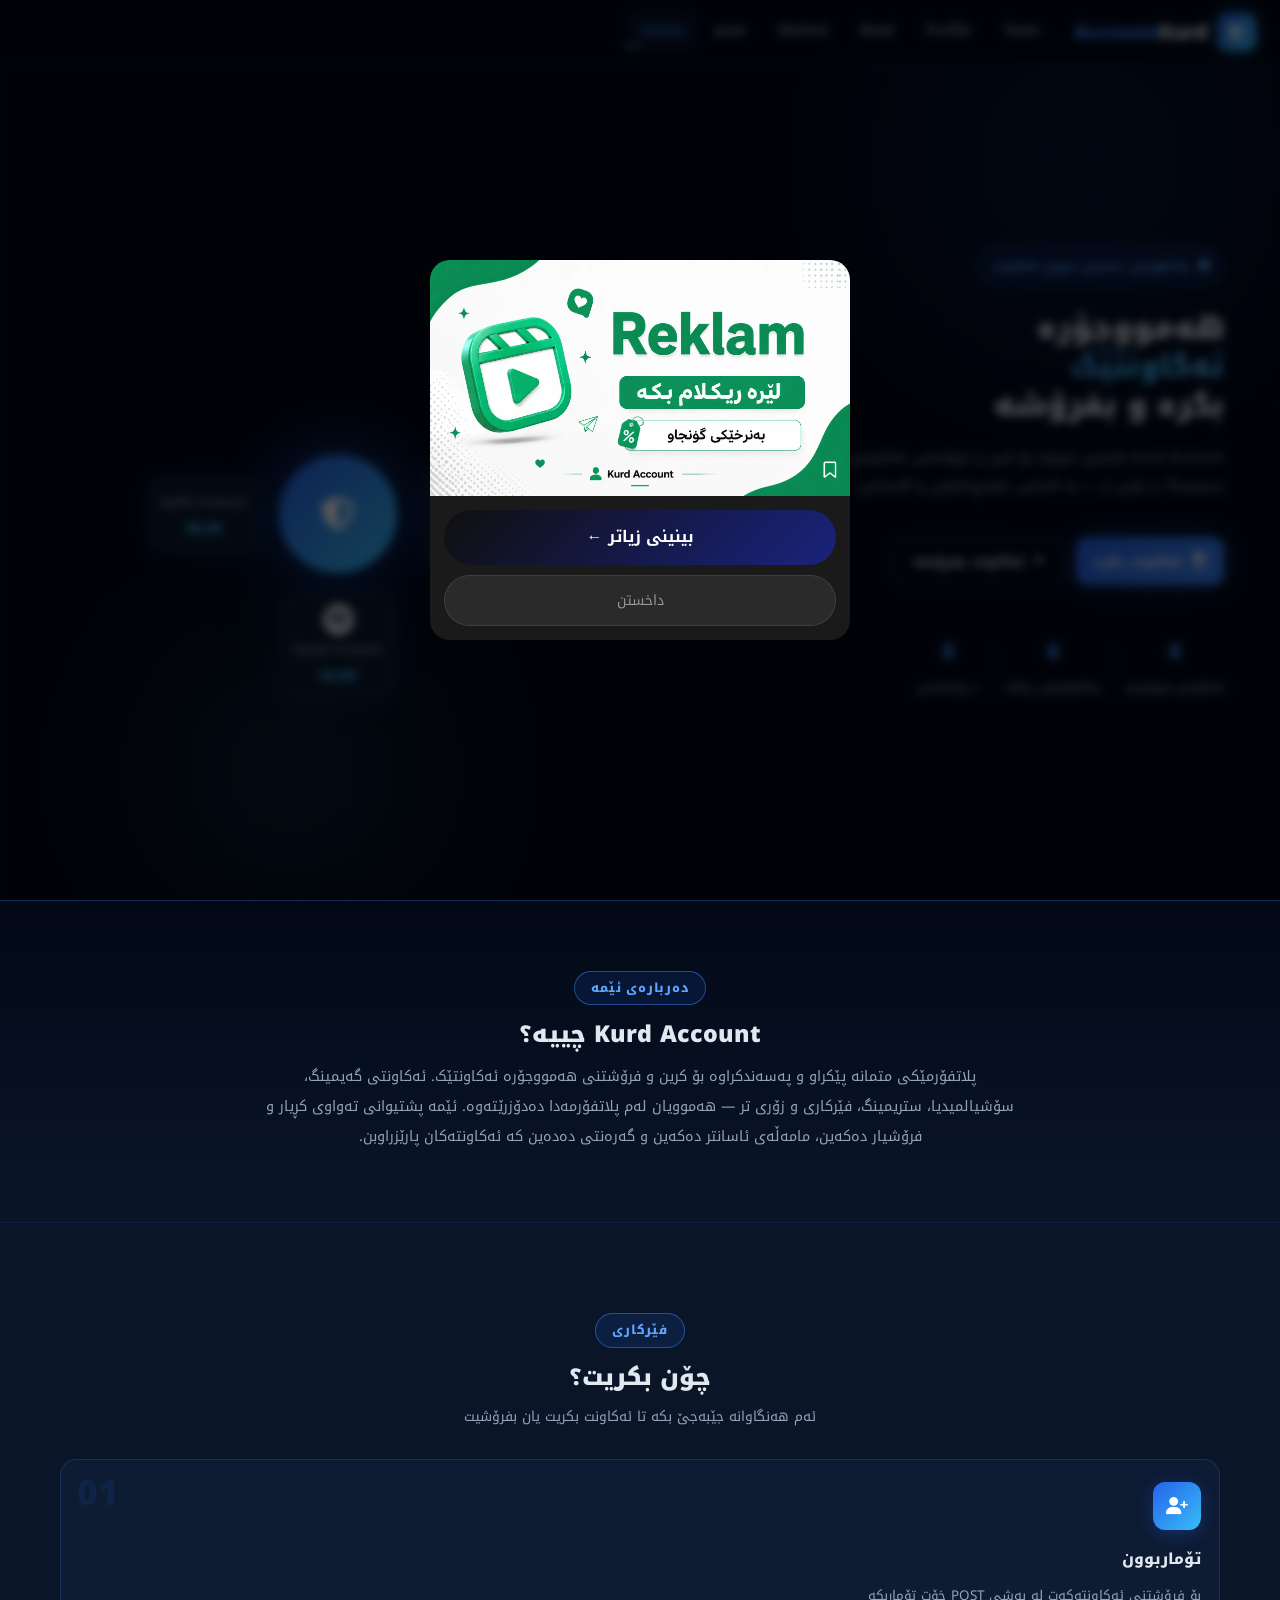
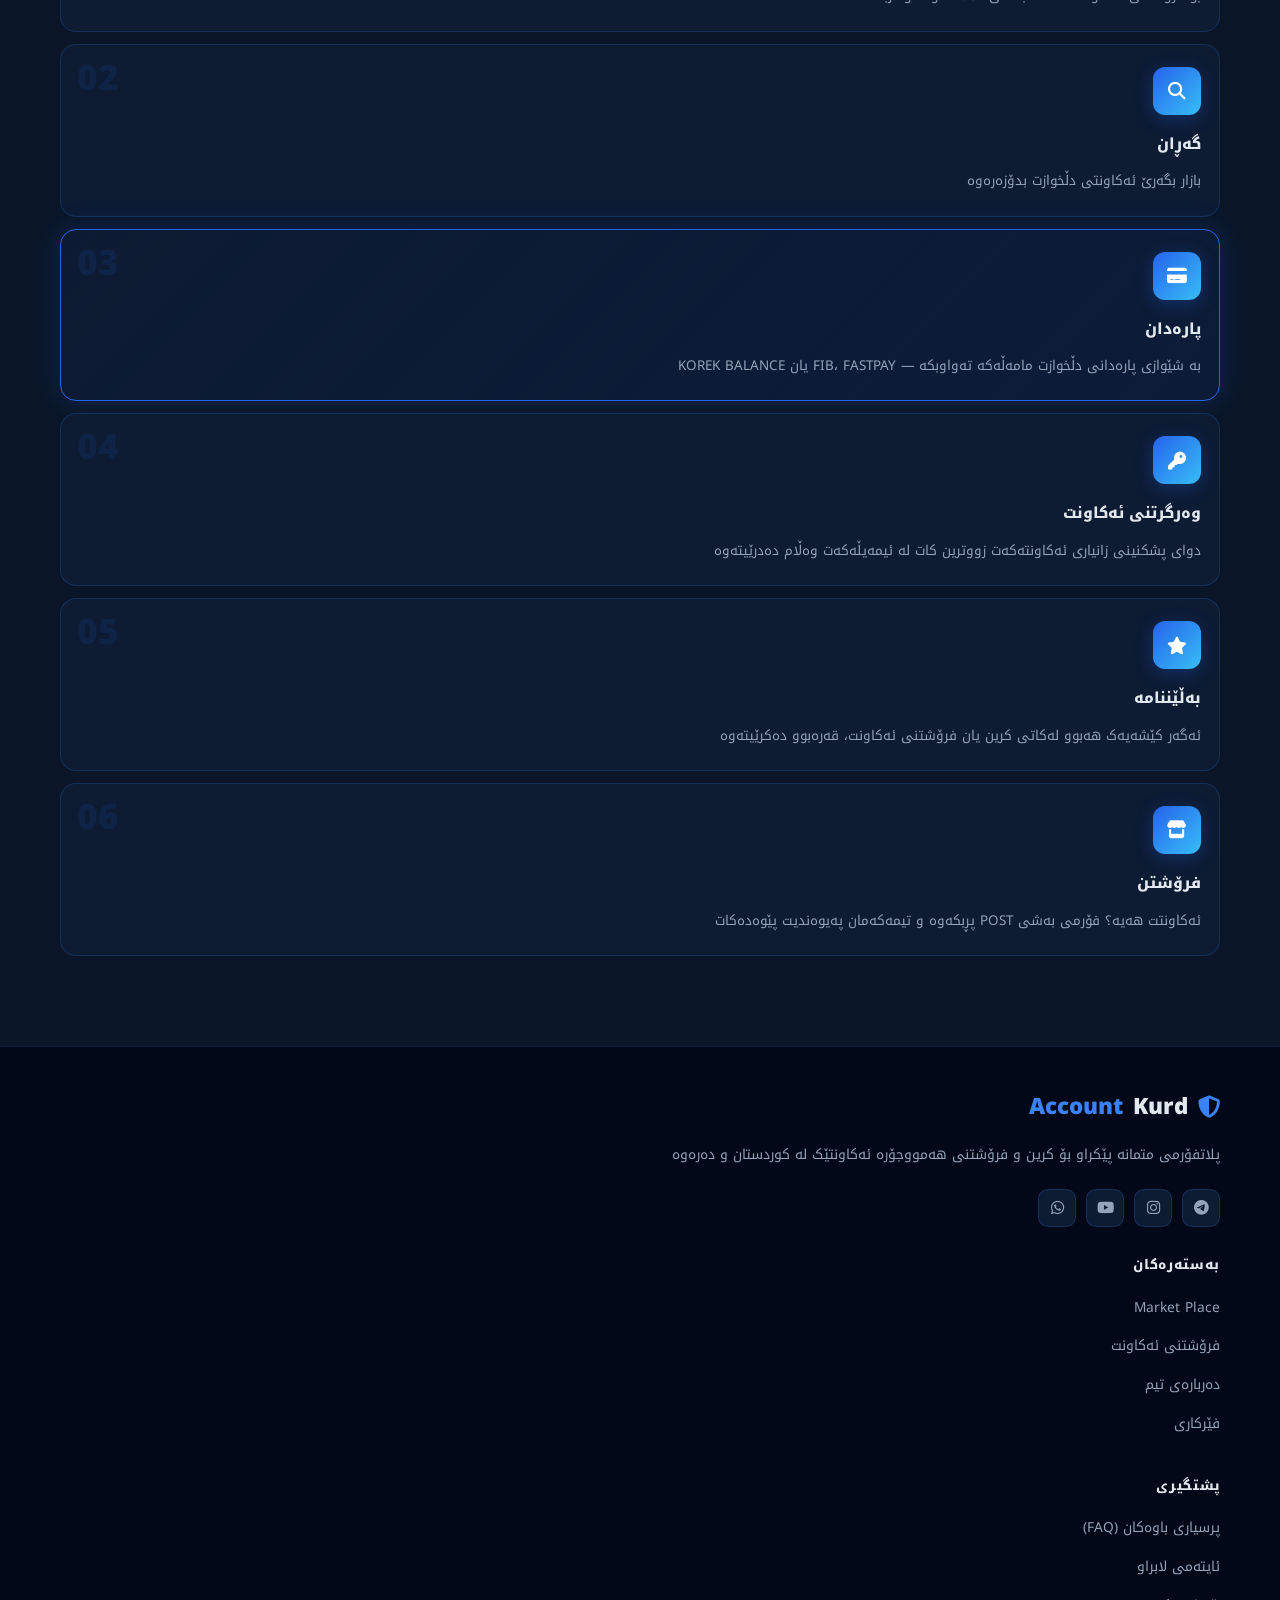
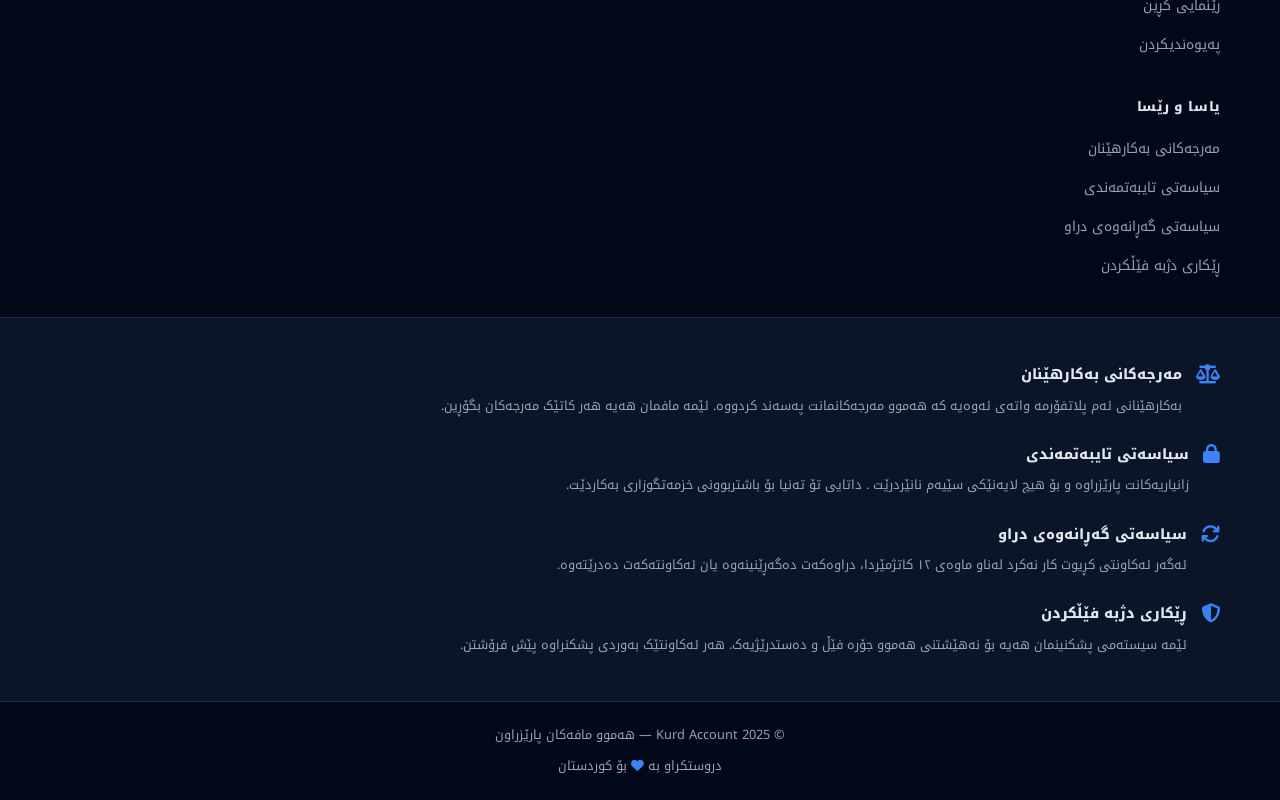
==== index.html @ 73675f10 "Update index.html" ====
<!DOCTYPE html>
<html lang="ckb" dir="rtl">
<head>
  <meta charset="UTF-8" />
  <meta name="viewport" content="width=device-width, initial-scale=1.0" />
  <title>Kurd Account</title>
  <link rel="stylesheet" href="assect/css/style.css" />
    <link rel="stylesheet" href="assect/ads/pop.css" />
  <link rel="preconnect" href="https://fonts.googleapis.com" />
  <link rel="preconnect" href="https://fonts.gstatic.com" crossorigin />
  <link href="https://fonts.googleapis.com/css2?family=Noto+Kufi+Arabic:wght@300;400;600;700;900&family=Cairo:wght@300;400;600;700;900&display=swap" rel="stylesheet" />
  <link rel="stylesheet" href="https://cdnjs.cloudflare.com/ajax/libs/font-awesome/6.5.0/css/all.min.css" />
  

  <link rel="preconnect" href="https://fonts.googleapis.com">
<link rel="preconnect" href="https://fonts.gstatic.com" crossorigin>
<link href="https://fonts.googleapis.com/css2?family=Noto+Naskh+Arabic:wght@400;600;700;900&display=swap" rel="stylesheet">

<!-- Linke Web -->
<meta property="og:title" content="Kurd Account" />
<meta property="og:description" content="باشترین پلاتفۆرم بۆ کرین و فرۆشتنی ئەکاونت" />
<meta property="og:image" content="https://devmuhamad1991.github.io/Bazari-Degital/assect/image/logo.png" />
<meta property="og:url" content="https://devmuhamad1991.github.io/Bazari-Degital/" />
<meta property="og:type" content="website" />
<link rel="icon" type="image/png" href="https://devmuhamad1991.github.io/Bazari-Degital/assect/image/logo.png" />
<link rel="apple-touch-icon" href="https://devmuhamad1991.github.io/Bazari-Degital/assect/image/logo.png" />

<!-- nav.css -->
  <link rel="stylesheet" href="assect/navbar/nav.css"/> 

</head>
<body>
  
  <!-- nav.js -->
  <div id="navbar-root"></div>
  
  <!-- ===== HERO SECTION ===== -->
<section class="hero" id="home">
    <div class="hero-bg">
      <div class="grid-lines"></div>
      <div class="glow glow-1"></div>
      <div class="glow glow-2"></div>
    </div>
    <div class="hero-content">
      <div class="hero-badge"><i class="fa-solid fa-circle-check"></i> پلاتفۆرمی دەستی دووی ئەکاونت</div>
      <h1 class="hero-title">
        هەمووجۆرە<br />
        <span class="gradient-text">ئەکاونتێک</span><br />
        بکرە و بفرۆشە
      </h1>
      <p class="hero-subtitle">
        Kurd Account باشترین شوێنە بۆ کرین و فرۆشتنی ئەکاونتی گەیمینگ، سۆشیالمیدیا، ستریمینگ و زۆری تر — بە ئاسانی، باوەڕپێکراوی و گەرەنتی.
      </p>
      <div class="hero-actions">
        <a href="marketplace.html" class="btn btn-primary"><i class="fa-solid fa-store"></i> ئەکاونت بکرە</a>
        <a href="post.html" class="btn btn-outline"><i class="fa-solid fa-plus"></i> ئەکاونت بفرۆشە</a>
      </div>
      <div class="hero-stats">
        <div class="stat"><span class="stat-num" data-target="5200">0</span><span class="stat-label">ئەکاونتی فرۆشراو</span></div>
        <div class="stat-divider"></div>
        <div class="stat"><span class="stat-num" data-target="1800">0</span><span class="stat-label">بەکارهێنەری چالاک</span></div>
        <div class="stat-divider"></div>
        <div class="stat"><span class="stat-num" data-target="99">0</span><span class="stat-label">٪ رەزامەندی</span></div>
      </div>
    </div>
    
    <div class="hero-visual">
  <div class="floating-card card-1">
    <i class="fa-brands fa-netflix fa-2x"></i>
    <span>Netflix Premium</span>
    <strong>$8.50</strong>
  </div>
  <div class="floating-card card-2">
    <i class="fa-brands fa-steam fa-2x"></i>
    <span>Steam Account</span>
    <strong>$12.00</strong>
  </div>
  <div class="central-orb">
    <i class="fa-solid fa-shield-halved"></i>
  </div>
  <div class="floating-card card-3">
    <i class="fa-brands fa-spotify fa-2x"></i>
    <span>Spotify Premium</span>
    <strong>$4.00</strong>
  </div>
</div>

    
</section>




  <!-- ===== ABOUT WEBSITE ===== -->
  <section class="about-web" id="about-web">
    <div class="container">
      <div class="section-tag">دەربارەی ئێمە</div>
      <h2 class="section-title">Kurd Account چییە؟</h2>
      <p class="about-para">
         پلاتفۆرمێکی متمانە پێکراو و پەسەندکراوە بۆ کرین و فرۆشتنی هەمووجۆرە ئەکاونتێک. ئەکاونتی گەیمینگ، سۆشیالمیدیا، ستریمینگ، فێرکاری و زۆری تر — هەموویان لەم پلاتفۆرمەدا دەدۆزرێتەوە. ئێمە پشتیوانی تەواوی کڕیار و فرۆشیار دەکەین، مامەڵەی ئاسانتر دەکەین و گەرەنتی دەدەین کە ئەکاونتەکان پارێزراوبن.
      </p>
    </div>
  </section>

  <!-- ===== TUTORIALS CARDS ===== -->
  <section class="tutorials" id="tutorials">
    <div class="container">
      <div class="section-tag">فێرکاری</div>
      <h2 class="section-title">چۆن بکریت؟</h2>
      <p class="section-desc">ئەم هەنگاوانە جێبەجێ بکە تا ئەکاونت بکریت یان بفرۆشیت</p>
      <div class="tut-grid">
        <div class="tut-card">
          <div class="tut-num">01</div>
          <div class="tut-icon"><i class="fa-solid fa-user-plus"></i></div>
          <h3>تۆماربوون</h3>
          <p>بۆ فرۆشتنی ئەکاونتەکەت لە بەشی POST خۆت تۆماربکە</p>
        </div>
        <div class="tut-card">
          <div class="tut-num">02</div>
          <div class="tut-icon"><i class="fa-solid fa-magnifying-glass"></i></div>
          <h3>گەڕان</h3>
          <p>بازار بگەرێ ئەکاونتی دڵخوازت بدۆزەرەوە</p>
        </div>
        <div class="tut-card active-card">
          <div class="tut-num">03</div>
          <div class="tut-icon"><i class="fa-solid fa-credit-card"></i></div>
          <h3>پارەدان</h3>
          <p>بە شێوازی پارەدانی دڵخوازت مامەڵەکە تەواوبکە — FIB، FASTPAY یان KOREK BALANCE</p>
        </div>
        <div class="tut-card">
          <div class="tut-num">04</div>
          <div class="tut-icon"><i class="fa-solid fa-key"></i></div>
          <h3>وەرگرتنی ئەکاونت</h3>
          <p>دوای پشکنینی زانیاری ئەکاونتەکەت زووترین کات لە ئیمەیڵەکەت وەڵام دەدرێیتەوە</p>
        </div>
        <div class="tut-card">
          <div class="tut-num">05</div>
          <div class="tut-icon"><i class="fa-solid fa-star"></i></div>
          <h3>بەڵێننامە</h3>
          <p>ئەگەر کێشەیەک هەبوو لەکاتی کرین یان فرۆشتنی ئەکاونت،  قەرەبوو دەکرێیتەوە  </p>
        </div>
        <div class="tut-card">
          <div class="tut-num">06</div>
          <div class="tut-icon"><i class="fa-solid fa-store"></i></div>
          <h3>فرۆشتن</h3>
          <p>ئەکاونتت هەیە؟ فۆرمی بەشی POST پڕبکەوە و تیمەکەمان پەیوەندیت پێوەدەکات</p>
        </div>
      </div>
    </div>
  </section>

  <!-- ===== FOOTER ===== -->
  <footer class="footer" id="contact">
    <div class="footer-top">
      <div class="container footer-grid">
        <div class="footer-brand">
          <div class="footer-logo">
            <i class="fa-solid fa-shield-halved"></i>
            Kurd<span>Account</span>
          </div>
          <p>پلاتفۆرمی متمانە پێکراو بۆ کرین و فرۆشتنی هەمووجۆرە ئەکاونتێک لە کوردستان و دەرەوە</p>
          <div class="footer-socials">
            <a href="#"><i class="fa-brands fa-telegram"></i></a>
            <a href="#"><i class="fa-brands fa-instagram"></i></a>
            <a href="#"><i class="fa-brands fa-youtube"></i></a>
            <a href="#"><i class="fa-brands fa-whatsapp"></i></a>
          </div>
        </div>
        <div class="footer-col">
          <h4>بەستەرەکان</h4>
          <ul>
            <li><a href="marketplace.html">Market Place</a></li>
            <li><a href="post.html">فرۆشتنی ئەکاونت</a></li>
            <li><a href="team.html">دەربارەی تیم</a></li>
            <li><a href="#tutorials">فێرکاری  </a></li>
          </ul>
        </div>
        <div class="footer-col">
          <h4>پشتگیری</h4>
          <ul>
            <li><a href="#">پرسیاری باوەکان (FAQ)</a></li>
            <li><a href="#">ئایتەمی لابراو</a></li>
            <li><a href="#">رێنمایی کڕین</a></li>
            <li><a href="team.html">پەیوەندیکردن</a></li>
          </ul>
        </div>
        <div class="footer-col">
          <h4>یاسا و رێسا</h4>
          <ul>
            <li><a href="#">مەرجەکانی بەکارهێنان</a></li>
            <li><a href="#">سیاسەتی تایبەتمەندی</a></li>
            <li><a href="#">سیاسەتی گەڕانەوەی دراو</a></li>
            <li><a href="#">ڕێکاری دژبە فێڵکردن</a></li>
          </ul>
        </div>
      </div>
    </div>
    <div class="footer-legal">
      <div class="container">
        <div class="legal-grid">
          <div class="legal-box">
            <i class="fa-solid fa-scale-balanced"></i>
            <div>
              <h5>مەرجەکانی بەکارهێنان</h5>
              <p>بەکارهێنانی ئەم پلاتفۆرمە واتەی ئەوەیە کە هەموو مەرجەکانمانت پەسەند کردووە. ئێمە مافمان هەیە هەر کاتێک مەرجەکان بگۆڕین.</p>
            </div>
          </div>
          <div class="legal-box">
            <i class="fa-solid fa-lock"></i>
            <div>
              <h5>سیاسەتی تایبەتمەندی</h5>
              <p>زانیاریەکانت پارێزراوە و بۆ هیچ لایەنێکی سێیەم نانێردرێت . داتایی تۆ تەنیا بۆ باشتربوونی خزمەتگوزاری بەکاردێت.</p>
            </div>
          </div>
          <div class="legal-box">
            <i class="fa-solid fa-arrows-rotate"></i>
            <div>
              <h5>سیاسەتی گەڕانەوەی دراو</h5>
              <p>ئەگەر ئەکاونتی کڕیوت کار نەکرد لەناو ماوەی ١٢ کاتژمێردا، دراوەکەت دەگەڕێنینەوە یان ئەکاونتەکەت دەدرێتەوە.</p>
            </div>
          </div>
          <div class="legal-box">
            <i class="fa-solid fa-shield-halved"></i>
            <div>
              <h5>ڕێکاری دژبە فێڵکردن</h5>
              <p>ئێمە سیستەمی پشکنینمان هەیە بۆ نەهێشتنی هەموو جۆرە فێڵ و دەستدرێژیەک. هەر ئەکاونتێک بەوردی پشکنراوە پێش فرۆشتن.</p>
            </div>
          </div>
        </div>
      </div>
    </div>
    <div class="footer-bottom">
      <div class="container">
        <p>© 2025 Kurd Account — هەموو مافەکان پارێزراون</p>
        <p>دروستکراو بە <i class="fa-solid fa-heart" style="color:#3b82f6"></i> بۆ کوردستان</p>
      </div>
    </div>
  </footer>

<script>
(function(){
  // ── زیادکردنی ریکلامەکانت ئێرە ──
  var ads = [
    {
      img: 'https://devmuhamad1991.github.io/Bazari-Degital/assect/image/fivemx.webp',
      title: 'باوەڕپێکراوترین سایتی گرەو<br>لە کوردستان <span style="color:#f9ca24">AryanBet</span>',
      checks: ['✅ 100% کاشباکی وەرشی','✅ تا وەکو 20% کاشباکی هەفتانە','✅ تا وەکو 30% پۆینتی زیادە'],
      link: 'https://example.com'
    },
    {
      img: 'https://devmuhamad1991.github.io/Bazari-Degital/assect/image/dsign.webp',
      title: 'باشترین شوێن بۆ کرین و فرۆشتن<br><span style="color:#f9ca24">Kurd Account</span>',
      checks: ['✅ گەرەنتی تەواو','✅ پارەگەڕانەوە لە ١٢ کاتژمێردا','✅ زیاتر لە ٥٠٠٠ ئەکاونت'],
      link: 'https://devmuhamad1991.github.io/Image/'
    },
    {
      img: 'https://devmuhamad1991.github.io/Bazari-Degital/assect/image/reklam.webp',
      title: 'ئەکاونتی پریمیەم بکرە<br><span style="color:#f9ca24">بە نرخی گونجاو</span>',
      checks: ['✅ Netflix، Spotify، Steam','✅ گەرەنتی ١٠٠%','✅ گەیاندنی فەوری'],
      link: 'https://example.com'
    }
  ];

  // random یەکێک هەڵبژێرە
  var ad = ads[Math.floor(Math.random() * ads.length)];

  var o = document.createElement('div');
  o.style.cssText = 'position:fixed;inset:0;background:rgba(0,0,0,.65);backdrop-filter:blur(5px);z-index:99999;display:flex;align-items:center;justify-content:center;padding:16px';

  var c = document.createElement('div');
  c.style.cssText = 'background:#1a1a1a;border-radius:20px;overflow:hidden;width:100%;max-width:420px;direction:rtl;font-family:Noto Kufi Arabic,Cairo,sans-serif';

  var a = document.createElement('a');
  a.href = ad.link;
  a.target = '_blank';
  a.style.cssText = 'display:block;position:relative;cursor:pointer';

  var img = document.createElement('img');
  img.src = ad.img;
  img.style.cssText = 'width:100%;display:block;aspect-ratio:16/9;object-fit:cover';



  a.appendChild(img);


  var btns = document.createElement('div');
  btns.style.cssText = 'display:flex;flex-direction:column;gap:10px;padding:14px';

  var btnGo = document.createElement('a');
  btnGo.href = ad.link;
  btnGo.target = '_blank';
  btnGo.textContent = 'بینینی زیاتر ←';
  btnGo.style.cssText = 'display:block;text-align:center;background:linear-gradient(135deg,#0f0f0f,#1a237e);color:#fff;font-family:inherit;font-size:16px;font-weight:700;border-radius:50px;padding:13px;text-decoration:none';



  var btnX = document.createElement('button');
  btnX.textContent = 'داخستن';
  btnX.style.cssText = 'background:rgba(255,255,255,.07);color:rgba(255,255,255,.5);font-family:inherit;font-size:14px;border:1px solid rgba(255,255,255,.1);border-radius:50px;padding:11px;cursor:pointer;width:100%';
  btnX.onclick = function(){ o.remove(); };

  btns.appendChild(btnGo);
  btns.appendChild(btnX);
  c.appendChild(a);
  c.appendChild(btns);
  o.appendChild(c);
  o.addEventListener('click', function(e){ if(e.target===o) o.remove(); });
  document.body.appendChild(o);
})();
</script>

<!-- بیکە بەمجۆرە — nav.js یەکەم -->
<script src="assect/navbar/nav.js"></script>
<script type="module" src="assect/java/script.js"></script>

</body>
</html>
---- assect/css/style.css ----
/* ===== RESET & BASE ===== */
*, *::before, *::after { margin: 0; padding: 0; box-sizing: border-box; }

:root {
  --blue: #2563eb;
  --blue-light: #3b82f6;
  --blue-glow: #60a5fa;
  --dark: #020817;
  --dark-2: #0a1628;
  --dark-3: #0f1f3d;
  --card: #0d1b33;
  --border: rgba(59,130,246,0.2);
  --border-bright: rgba(59,130,246,0.5);
  --text: #e2e8f0;
  --text-muted: #94a3b8;
  --accent: #38bdf8;
  --radius: 16px;
  --shadow: 0 4px 30px rgba(37,99,235,0.15);
  --transition: 0.3s cubic-bezier(0.4,0,0.2,1);
  --nav-h: 64px;
}

/* ===== TABLET FIX (768px - 1024px) ===== */
@media (max-width: 1024px) and (min-width: 641px) {
  .hero {
    flex-direction: column;
    text-align: center;
    padding-top: calc(var(--nav-h) + 32px);
    gap: 60px;
  }
  .hero-content { max-width: 100%; }
  .hero-actions { justify-content: center; }
  .hero-stats   { justify-content: center; }

  .hero-visual {
    height: 360px;
    width: 100%;
    max-width: 500px;
    margin: 0 auto;
    overflow: visible;
  }

  .card-1 { top: 20px;  right: 20px; }
  .card-2 { top: 20px;  left: 20px;  }
  .card-3 { bottom: 20px; }
}




html { scroll-behavior: smooth; }

body {
  font-family: 'Noto Kufi Arabic', 'Cairo', sans-serif;
  background: var(--dark);
  color: var(--text);
  direction: rtl;
  line-height: 1.8;
}

::-webkit-scrollbar { width: 5px; }
::-webkit-scrollbar-track { background: var(--dark-2); }
::-webkit-scrollbar-thumb { background: var(--blue); border-radius: 3px; }

.container { max-width: 1200px; margin: 0 auto; padding: 0 20px; }

/* =====================================================
   NAVBAR
===================================================== */
.navbar {
  position: fixed; top: 0; left: 0; right: 0; z-index: 1000;
  height: var(--nav-h);
  background: rgba(2,8,23,0.88);
  backdrop-filter: blur(20px);
  -webkit-backdrop-filter: blur(20px);
  border-bottom: 1px solid var(--border);
  transition: var(--transition);
}

.navbar.scrolled {
  background: rgba(2,8,23,0.98);
  box-shadow: 0 2px 40px rgba(37,99,235,0.15);
}

.nav-container {
  max-width: 1400px;
  margin: 0 auto;
  height: 100%;
  padding: 0 24px;
  display: flex;
  align-items: center;
  justify-content: space-between;
  gap: 16px;
}

/* ── Logo ── */
.logo {
  display: flex;
  align-items: center;
  gap: 10px;
  text-decoration: none;
  color: var(--text);
  font-size: 1.4rem;
  font-weight: 900;
  flex-shrink: 0;
  white-space: nowrap;
}

.logo .accent {
  color: var(--blue-light);
}

/* FIX 1: --blue و --accent ئێستا تەعریفکراون بۆ ئایکۆن نیشاندان */
.logo-icon {
  width: 38px;
  height: 38px;
  flex-shrink: 0;
  background: linear-gradient(135deg, var(--blue), var(--accent));
  border-radius: 10px;
  display: flex;
  align-items: center;
  justify-content: center;
  font-size: 1rem;
  color: white;
  box-shadow: 0 0 18px rgba(59,130,246,0.45);
}

/* ── Nav Links Wrapper ── */
.nav-links-wrap {
  position: relative;
  flex: 1;
  min-width: 0;
  display: flex;
  align-items: center;
  overflow: hidden;        /* ← ئەمە بمێنێتەوە بۆ y-axis */
}

/* ── Nav Links ── */
.nav-links {
  display: flex;
  align-items: center;
  gap: 4px;
  list-style: none;
  flex-wrap: nowrap;
  overflow-x: auto;
  overflow-y: visible;     /* ← بگۆڕە hidden → visible */
  -webkit-overflow-scrolling: touch;
  scrollbar-width: none;
  padding: 0 4px 2px;
}

.nav-links::-webkit-scrollbar {
  display: none;
}

/* ── Nav Link Item ── */
.nav-links li {
  flex-shrink: 0;
}

.nav-link {
  display: block;
  text-decoration: none;
  color: var(--text-muted);
  font-size: 0.9rem;
  font-weight: 600;
  padding: 8px 14px;
  border-radius: 8px;
  white-space: nowrap;
  position: relative;
  transition:
    color 0.3s ease,
    background 0.3s ease,
    transform 0.3s ease,
    box-shadow 0.3s ease;
}

/* FIX 2: RTL — right بەجێی left بۆ ئەنیمەیشنی خەتی ژێر */
.nav-link::after {
  content: '';
  position: absolute;
  bottom: 4px;
  right: 50%; /* ← right بۆ RTL */
  transform: translateX(50%) scaleX(0); /* ← +50% بۆ RTL */
  width: 60%;
  height: 2px;
  background: linear-gradient(90deg, var(--accent), var(--blue-light));
  border-radius: 2px;
  transition: transform 0.35s cubic-bezier(0.4,0,0.2,1);
}

.nav-link:hover {
  color: var(--text);
  background: rgba(59,130,246,0.08);
  transform: translateY(-2px);
  box-shadow: 0 4px 16px rgba(37,99,235,0.15);
}

/* FIX 3: ئەنیمەیشنی active و hover چاکسەراوە */
.nav-link:hover::after,
.nav-link.active::after {
  transform: translateX(50%) scaleX(1); /* ← +50% هاوتای بەرووی */
}

.nav-link.active {
  color: var(--blue-light);
  background: rgba(59,130,246,0.1);
}

/* ── Mobile ≤ 640px ── */
@media (max-width: 640px) {
  .nav-container {
    padding: 0 12px;
    gap: 8px;
  }

  .logo-text {
    display: none;
  }

  .nav-links {
    gap: 4px;

    -webkit-mask-image: linear-gradient(
      to right,
      transparent 0%,
      black 8%,
      black 92%,
      transparent 100%
    );

    mask-image: linear-gradient(
      to right,
      transparent 0%,
      black 8%,
      black 92%,
      transparent 100%
    );
  }

  .nav-link {
    font-size: 0.82rem;
    padding: 7px 13px;
    border-radius: 20px;
  }

  .nav-link:hover,
  .nav-link.active {
    background: rgba(59,130,246,0.15);
    color: var(--blue-light);
    transform: none;
  }

  .cta-btn {
    padding: 7px 13px !important;
    font-size: 0.82rem;
    border-radius: 20px !important;
  }
}

/* ── Very Small ≤ 380px ── */
@media (max-width: 380px) {
  .logo-icon {
    width: 32px;
    height: 32px;
    font-size: 0.85rem;
  }

  .nav-link {
    font-size: 0.76rem;
    padding: 6px 10px;
  }
}

/* ===================================================
   HERO
=================================================== */
.hero {
  min-height: 100vh;
  display: flex; align-items: center;
  position: relative; overflow: visible;
  padding: calc(var(--nav-h) + 40px) 24px 60px;
  max-width: 1200px; margin: 0 auto;
  gap: 48px;
}
.hero-bg {
  position: fixed; inset: 0; z-index: -1; pointer-events: none;
}
.grid-lines {
  position: absolute; inset: 0;
  background-image:
    linear-gradient(rgba(37,99,235,0.04) 1px, transparent 1px),
    linear-gradient(90deg, rgba(37,99,235,0.04) 1px, transparent 1px);
  background-size: 50px 50px;
}
.glow {
  position: absolute; border-radius: 50%;
  filter: blur(90px); opacity: 0.22;
}
.glow-1 {
  width: 560px; height: 560px; top: -120px; right: -80px;
  background: radial-gradient(circle, var(--blue) 0%, transparent 70%);
  animation: pulsate 7s ease-in-out infinite;
}
.glow-2 {
  width: 380px; height: 380px; bottom: -60px; left: 8%;
  background: radial-gradient(circle, var(--accent) 0%, transparent 70%);
  animation: pulsate 9s ease-in-out infinite reverse;
}
@keyframes pulsate {
  0%,100% { opacity: 0.18; transform: scale(1); }
  50%      { opacity: 0.32; transform: scale(1.1); }
}

.hero-content { flex: 1; max-width: 580px; z-index: 1; }

.hero-badge {
  display: inline-flex; align-items: center; gap: 8px;
  background: rgba(37,99,235,0.12); border: 1px solid var(--border-bright);
  color: var(--blue-glow); padding: 8px 18px; border-radius: 100px;
  font-size: 0.85rem; font-weight: 700; margin-bottom: 24px;
  animation: fadeInDown 0.8s ease both;
}
.hero-title {
  font-size: clamp(2rem, 5vw, 3.8rem);
  font-weight: 900; line-height: 1.25; margin-bottom: 20px;
  animation: fadeInUp 0.8s ease 0.1s both;
}
.gradient-text {
  background: linear-gradient(135deg, var(--blue-light), var(--accent), var(--blue-glow));
  -webkit-background-clip: text; -webkit-text-fill-color: transparent;
  background-clip: text;
}
.hero-subtitle {
  color: var(--text-muted); font-size: 1rem; margin-bottom: 36px;
  line-height: 2;
  animation: fadeInUp 0.8s ease 0.2s both;
}
.hero-actions {
  display: flex; gap: 12px; flex-wrap: wrap; margin-bottom: 48px;
  animation: fadeInUp 0.8s ease 0.3s both;
}
.btn {
  display: inline-flex; align-items: center; gap: 8px;
  padding: 13px 24px; border-radius: 12px;
  font-size: 0.92rem; font-weight: 700;
  text-decoration: none; cursor: pointer;
  transition: var(--transition);
  font-family: 'Noto Kufi Arabic', 'Cairo', sans-serif;
  border: none; white-space: nowrap;
}
.btn-primary {
  background: linear-gradient(135deg, var(--blue), var(--blue-light));
  color: white; box-shadow: 0 0 28px rgba(37,99,235,0.4);
}
.btn-primary:hover { transform: translateY(-3px); box-shadow: 0 0 48px rgba(37,99,235,0.6); }
.btn-outline {
  background: transparent; color: var(--text);
  border: 1px solid var(--border-bright) !important;
}
.btn-outline:hover { background: rgba(59,130,246,0.1); transform: translateY(-3px); }

.hero-stats {
  display: flex; align-items: center; gap: 20px;
  animation: fadeInUp 0.8s ease 0.4s both;
}
.stat { text-align: center; }
.stat-num { display: block; font-size: 1.7rem; font-weight: 900; color: var(--blue-light); }
.stat-label { font-size: 0.74rem; color: var(--text-muted); font-weight: 600; }
.stat-divider { width: 1px; height: 36px; background: var(--border); flex-shrink: 0; }

}

/* ===== HERO VISUAL ===== */
/* ===== HERO VISUAL — BASE ===== */
.hero-visual {
  flex: 1;
  position: relative;
  display: flex;
  align-items: center;
  justify-content: center;
  animation: fadeIn 1s ease 0.5s both;
  min-width: 260px;
  height: 480px;
}

.central-orb {
  width: 150px; height: 150px; border-radius: 50%;
  background: linear-gradient(135deg, var(--blue), var(--accent));
  display: flex; align-items: center; justify-content: center;
  font-size: 2.8rem; color: white;
  box-shadow: 0 0 60px rgba(37,99,235,0.55), 0 0 120px rgba(37,99,235,0.2);
  animation: orbit-pulse 4s ease-in-out infinite;
  position: relative; z-index: 2;
}

.floating-card {
  position: absolute;
  background: var(--card);
  border: 1px solid var(--border);
  border-radius: var(--radius);
  padding: 14px 18px;
  display: flex; flex-direction: column;
  align-items: center;
  gap: 5px; text-align: center;
  min-width: 120px;
  box-shadow: var(--shadow);
  transition: var(--transition);
  z-index: 3;
}
.floating-card:hover { border-color: var(--border-bright); transform: scale(1.05); }
.floating-card span  { font-size: 0.74rem; color: var(--text-muted); font-weight: 600; }
.floating-card strong{ font-size: 0.92rem; color: var(--accent); font-weight: 900; }




/* Desktop */
.card-1 { top: 50%; left: -10px;  right: auto; animation: float2 5s   ease-in-out infinite; }
.card-2 { top: 50%; right: -10px; left: auto;  animation: float1 4s   ease-in-out infinite; }
.card-3 { bottom: 20px; left: 50%; transform: translateX(-50%); animation: float3 4.5s ease-in-out infinite; }

/* Animations */
@keyframes float1 {
  0%,100%{ transform: translateY(-50%); }
  50%    { transform: translateY(calc(-50% - 14px)); }
}
@keyframes float2 {
  0%,100%{ transform: translateY(-50%); }
  50%    { transform: translateY(calc(-50% - 20px)); }
}
@keyframes float3 {
  0%,100%{ transform: translateX(-50%) translateY(0); }
  50%    { transform: translateX(-50%) translateY(-12px); }
}

/* Tablet */
@media (max-width: 1024px) and (min-width: 641px) {
  .hero-visual {
    height: 400px;
    width: 100%;
    max-width: 500px;
    margin: 0 auto;
  }
  .card-1 { left: 0px; }
  .card-2 { right: 0px; }
  .card-3 { bottom: 10px; }
}

/* mobile */
@media (max-width: 640px) {
  .hero {
    gap: 20px;
  }

  .hero-visual {
    position: relative;
    height: 360px;
    width: 100%;
    max-width: 340px;
    margin: 0 auto;
    overflow: hidden;
    display: flex;
    align-items: center;
    justify-content: center;
  }

  .central-orb {
    width: 100px;
    height: 100px;
    font-size: 1.8rem;
    position: relative;
    z-index: 2;
  }

  .floating-card {
    position: absolute;
    min-width: 110px;
    padding: 10px 12px;
    z-index: 3;
  }
  .floating-card span  { font-size: 0.66rem; }
  .floating-card strong{ font-size: 0.82rem; }

  .card-1 { top: 40%; left: -40px;  right: auto; transform: translateY(-50%); }
  .card-2 { top: 40%; right: -40px; left: auto;  transform: translateY(-50%); }
  .card-3 { bottom: 10px; left: 50%; top: auto; transform: translateX(-50%); }
}

  
.hero-visual {
    position: relative;
    height: 320px;
    width: 100%;
    max-width: 340px;
    margin: 0 auto ;  /* ← ئەمە بگۆڕە */
    overflow: visible;
    display: flex;
    align-items: center;
    justify-content: center;
  }


  .central-orb {
    width: 100px;
    height: 100px;
    font-size: 1.8rem;
    position: relative;
    z-index: 2;
  }

  .floating-card {
    position: absolute;
    min-width: 110px;
    padding: 10px 12px;
    z-index: 3;
  }
  .floating-card span  { font-size: 0.66rem; }
  .floating-card strong{ font-size: 0.82rem; }

.card-1 { top: 50%; left: -40px;  right: auto; transform: translateY(-50%); }
.card-2 { top: 50%; right: -40px; left: auto;  transform: translateY(-50%); }
.card-3 { bottom: -50px; left: 50%; top: auto; transform: translateX(-50%); }

}

/* Very Small */
@media (max-width: 380px) {
  .hero-visual { height: 280px; max-width: 280px; }
  .central-orb { width: 85px; height: 85px; font-size: 1.5rem; }
  .floating-card { min-width: 90px; padding: 8px 10px; }
}




/* ===================================================
   ABOUT
=================================================== */
.about-web {
  padding: 70px 0;
  background: linear-gradient(180deg, var(--dark) 0%, var(--dark-2) 100%);
  border-top: 1px solid var(--border);
  border-bottom: 1px solid var(--border);
  text-align: center;
}
.about-para {
  max-width: 750px; margin: 0 auto;
  color: var(--text-muted); font-size: 1rem; line-height: 2.1;
}

/* ===================================================
   SECTION HEADERS
=================================================== */
.section-tag {
  display: inline-block;
  background: rgba(37,99,235,0.12); border: 1px solid var(--border-bright);
  color: var(--blue-glow); padding: 5px 16px; border-radius: 100px;
  font-size: 0.78rem; font-weight: 800; margin-bottom: 14px;
  letter-spacing: 0.06em; text-transform: uppercase;
}
.section-title {
  font-size: clamp(1.6rem, 3.5vw, 2.6rem);
  font-weight: 900; margin-bottom: 12px; line-height: 1.3;
}
.section-desc {
  color: var(--text-muted); font-size: 0.94rem; margin-bottom: 44px;
}

/* ===================================================
   TUTORIALS
=================================================== */
.tutorials { padding: 90px 0; background: var(--dark-2); }
.tutorials .container { text-align: center; }
.tut-grid {
  display: grid;
  grid-template-columns: repeat(auto-fit, minmax(260px, 1fr));
  gap: 20px; text-align: right;
}
.tut-card {
  background: var(--card); border: 1px solid var(--border);
  border-radius: var(--radius); padding: 28px 24px;
  position: relative; overflow: hidden; transition: var(--transition);
}
.tut-card:hover { border-color: var(--border-bright); transform: translateY(-5px); }
.tut-card.active-card {
  border-color: var(--blue);
  box-shadow: 0 0 28px rgba(37,99,235,0.22);
  background: linear-gradient(135deg, var(--card), rgba(37,99,235,0.08));
}
.tut-num {
  position: absolute; top: 16px; left: 16px;
  font-size: 2.2rem; font-weight: 900;
  color: rgba(37,99,235,0.11); line-height: 1;
}
.tut-icon {
  width: 48px; height: 48px; border-radius: 12px; margin-bottom: 16px;
  background: linear-gradient(135deg, var(--blue), var(--accent));
  display: flex; align-items: center; justify-content: center;
  font-size: 1.1rem; color: white;
  box-shadow: 0 4px 18px rgba(37,99,235,0.3);
}
.tut-card h3 { font-size: 0.95rem; font-weight: 800; margin-bottom: 10px; }
.tut-card p  { color: var(--text-muted); font-size: 0.84rem; line-height: 1.9; }

/* ===================================================
   FOOTER
=================================================== */
.footer { background: var(--dark); border-top: 1px solid var(--border); }
.footer-top { padding: 70px 0 50px; }
.footer-grid {
  display: grid;
  grid-template-columns: 2fr 1fr 1fr 1fr;
  gap: 40px; text-align: right;
}
.footer-logo {
  font-size: 1.4rem; font-weight: 900; color: var(--text);
  margin-bottom: 14px;
  display: flex; align-items: center; gap: 10px;
}
.footer-logo i   { color: var(--blue-light); }
.footer-logo span{ color: var(--blue-light); }
.footer-brand p  { color: var(--text-muted); font-size: 0.86rem; line-height: 2; margin-bottom: 20px; }
.footer-socials  { display: flex; gap: 10px; }
.footer-socials a {
  width: 38px; height: 38px; border-radius: 10px;
  background: var(--card); border: 1px solid var(--border);
  display: flex; align-items: center; justify-content: center;
  color: var(--text-muted); text-decoration: none; font-size: 0.95rem;
  transition: var(--transition);
}
.footer-socials a:hover { background: var(--blue); color: white; border-color: var(--blue); transform: translateY(-3px); }

.footer-col h4 {
  font-size: 0.82rem; font-weight: 800; color: var(--text);
  margin-bottom: 16px; letter-spacing: 0.05em; text-transform: uppercase;
}
.footer-col ul { list-style: none; }
.footer-col ul li { margin-bottom: 10px; }
.footer-col ul li a {
  color: var(--text-muted); text-decoration: none; font-size: 0.86rem;
  transition: var(--transition);
}
.footer-col ul li a:hover { color: var(--blue-light); padding-right: 5px; }

.footer-legal {
  border-top: 1px solid var(--border); border-bottom: 1px solid var(--border);
  padding: 44px 0; background: var(--dark-2);
}
.legal-grid {
  display: grid;
  grid-template-columns: repeat(auto-fit, minmax(240px, 1fr));
  gap: 24px;
}
.legal-box { display: flex; align-items: flex-start; gap: 14px; text-align: right; }
.legal-box > i { font-size: 1.2rem; color: var(--blue-light); margin-top: 3px; flex-shrink: 0; }
.legal-box h5  { font-size: 0.88rem; font-weight: 800; margin-bottom: 6px; }
.legal-box p   { color: var(--text-muted); font-size: 0.8rem; line-height: 1.9; }

.footer-bottom { padding: 22px 0; }
.footer-bottom .container {
  display: flex; align-items: center; justify-content: space-between;
  flex-wrap: wrap; gap: 8px;
}
.footer-bottom p { font-size: 0.8rem; color: var(--text-muted); }

/* ===================================================
   ANIMATIONS
=================================================== */
@keyframes fadeInDown {
  from { opacity: 0; transform: translateY(-20px); }
  to   { opacity: 1; transform: translateY(0); }
}
@keyframes fadeInUp {
  from { opacity: 0; transform: translateY(28px); }
  to   { opacity: 1; transform: translateY(0); }
}
@keyframes fadeIn {
  from { opacity: 0; }
  to   { opacity: 1; }
}
.reveal {
  opacity: 0; transform: translateY(36px);
  transition: opacity 0.7s ease, transform 0.7s ease;
}
.reveal.visible { opacity: 1; transform: translateY(0); }

/* ===================================================
   RESPONSIVE — TABLET  (≤ 1024px)
=================================================== */
@media (max-width: 1024px) {
  .footer-grid { grid-template-columns: 1fr 1fr; gap: 30px; }
}

/* ===================================================
   RESPONSIVE — SMALL TABLET / LARGE PHONE (≤ 900px)
=================================================== */
@media (max-width: 900px) {
  .hero {
    flex-direction: column;
    text-align: center;
    padding-top: calc(var(--nav-h) + 32px);
    padding-bottom: 48px;
    gap: 20px;
  }
  .hero-content { max-width: 100%; }
  .hero-subtitle { margin-left: auto; margin-right: auto; max-width: 520px; }
  .hero-actions  { justify-content: center; }
  .hero-stats    { justify-content: center; margin-bottom: 0; }
  .hero-visual   { height: 340px; width: 100%; max-width: 420px; margin: 0 auto; }
}


/* ===================================================
   RESPONSIVE — MOBILE (≤ 640px)
=================================================== */
@media (max-width: 640px) {
  .nav-container { padding: 0 12px; gap: 10px; }
  .logo-text { display: none; } /* ← ناوی KurdAccount دیار نابێت */

  .nav-links { gap: 2px; }
  .nav-link { 
    font-size: 0.82rem; 
    padding: 7px 11px;
    border-radius: 20px; /* ← نەرمتر */
    transition: var(--transition);
  }
  .nav-link:hover, .nav-link.active {
    background: rgba(59,130,246,0.15);
    color: var(--blue-light);
  }
  .cta-btn { padding: 7px 13px !important; font-size: 0.82rem; border-radius: 20px !important; }
}

@keyframes ripple {
  to { transform: scale(2.5); opacity: 0; }
}


  /* --- Hero --- */
  .hero { padding: calc(var(--nav-h) + 20px) 16px 36px; gap: 24px; }
  .hero-badge    { font-size: 0.76rem; padding: 7px 13px; }
  .hero-title    { font-size: 1.85rem; line-height: 1.3; }
  .hero-subtitle { font-size: 0.88rem; }
  .btn           { padding: 11px 18px; font-size: 0.86rem; }
  .hero-stats    { gap: 12px; }
  .stat-num      { font-size: 1.35rem; }
  .stat-label    { font-size: 0.68rem; }

  /* --- Hero Visual --- */
.hero-visual {
  height: 270px;
  max-width: 300px;
  margin-top: 80px;  /* ← ئەمە زیاد بکە، 80px یان زیاتر تاقی بکەرەوە */
}


  .central-orb   { width: 118px; height: 118px; font-size: 2.1rem; }
  .floating-card { min-width: 98px; padding: 10px 12px; }
  .floating-card span  { font-size: 0.66rem; }
  .floating-card strong{ font-size: 0.82rem; }

  /* --- About --- */
  .about-para { font-size: 0.9rem; }

  /* --- Sections --- */
  .section-title { font-size: 1.45rem; }
  .section-desc  { font-size: 0.86rem; margin-bottom: 30px; }

  /* --- Tutorials --- */
  .tut-grid  { grid-template-columns: 1fr; gap: 12px; }
  .tut-card  { padding: 22px 18px; }

  /* --- Footer --- */
  .footer-grid { grid-template-columns: 1fr; gap: 26px; }
  .footer-top  { padding: 40px 0 28px; }
  .footer-bottom .container { flex-direction: column; text-align: center; }
  .legal-grid  { grid-template-columns: 1fr; }
}



/* ===================================================
   RESPONSIVE — VERY SMALL (≤ 380px)
=================================================== */
@media (max-width: 380px) {
  .logo-icon { width: 32px; height: 32px; font-size: 0.85rem; }
  .logo-text { font-size: 1rem; }
  .hero-title  { font-size: 1.6rem; }
  .hero-visual { height: 230px; }
  .central-orb { width: 100px; height: 100px; font-size: 1.8rem; }
}
---- assect/ads/pop.css ----
@keyframes ka-fadeIn  { from{opacity:0} to{opacity:1} }
@keyframes ka-slideUp { from{transform:translateY(40px);opacity:0} to{transform:translateY(0);opacity:1} }

#ka-overlay {
  position: fixed;
  inset: 0;
  background: rgba(0,0,0,.65);
  backdrop-filter: blur(5px);
  display: flex;
  align-items: center;
  justify-content: center;
  z-index: 99999;
  padding: 16px;
  animation: ka-fadeIn .35s ease;
}

#ka-card {
  background: #1a1a1a;
  border-radius: 20px;
  overflow: hidden;
  width: 100%;
  max-width: 420px;
  box-shadow: 0 32px 80px rgba(0,0,0,.7), 0 0 0 1px rgba(255,255,255,.06);
  animation: ka-slideUp .4s cubic-bezier(.22,1,.36,1);
  font-family: 'Noto Kufi Arabic','Cairo',sans-serif;
  direction: rtl;
}

#ka-banner {
  position: relative;
  width: 100%;
  aspect-ratio: 16/9;
  overflow: hidden;
  cursor: pointer;
  display: block;
  text-decoration: none;
}

#ka-banner img {
  width: 100%;
  height: 100%;
  object-fit: cover;
  display: block;
  transition: transform .4s ease;
}

#ka-banner:hover img { transform: scale(1.04); }

#ka-banner-overlay {
  position: absolute;
  inset: 0;
  background: linear-gradient(120deg, rgba(0,0,0,.6) 40%, transparent);
  display: flex;
  flex-direction: column;
  justify-content: center;
  align-items: flex-end;
  padding: 20px 22px;
  gap: 10px;
}

#ka-title {
  color: #fff;
  font-size: clamp(15px, 4vw, 21px);
  font-weight: 900;
  line-height: 1.45;
  text-align: right;
  text-shadow: 0 2px 12px rgba(0,0,0,.5);
}

#ka-title span { color: #f9ca24; font-style: italic; }

#ka-checks {
  list-style: none;
  margin: 0;
  padding: 0;
  display: flex;
  flex-direction: column;
  gap: 5px;
  align-items: flex-end;
}

#ka-checks li {
  color: #fff;
  font-size: clamp(11px, 2.5vw, 13px);
  font-weight: 600;
  display: flex;
  align-items: center;
  gap: 6px;
  text-shadow: 0 1px 6px rgba(0,0,0,.6);
}

#ka-checks li::before {
  content: '✓';
  background: #27ae60;
  color: #fff;
  border-radius: 50%;
  width: 18px;
  height: 18px;
  display: flex;
  align-items: center;
  justify-content: center;
  font-size: 11px;
  flex-shrink: 0;
  order: 1;
}

#ka-actions {
  display: flex;
  flex-direction: column;
  gap: 10px;
  padding: 16px 16px 20px;
}

#ka-btn-go {
  display: flex;
  align-items: center;
  justify-content: center;
  gap: 8px;
  background: linear-gradient(135deg, #e84393, #c0392b);
  color: #fff;
  font-family: inherit;
  font-size: clamp(15px, 3.5vw, 18px);
  font-weight: 700;
  border: none;
  border-radius: 50px;
  padding: 14px 24px;
  cursor: pointer;
  text-decoration: none;
  transition: transform .18s, box-shadow .18s, filter .18s;
  box-shadow: 0 6px 24px rgba(232,67,147,.45);
}

#ka-btn-go:hover {
  transform: translateY(-2px) scale(1.02);
  box-shadow: 0 10px 32px rgba(232,67,147,.6);
  filter: brightness(1.08);
}

#ka-btn-go:active { transform: scale(.97); }

#ka-btn-close {
  background: rgba(255,255,255,.07);
  color: rgba(255,255,255,.5);
  font-family: inherit;
  font-size: clamp(13px, 3vw, 15px);
  font-weight: 500;
  border: 1px solid rgba(255,255,255,.1);
  border-radius: 50px;
  padding: 12px 24px;
  cursor: pointer;
  transition: background .18s, color .18s;
}

#ka-btn-close:hover {
  background: rgba(255,255,255,.12);
  color: rgba(255,255,255,.8);
}

@media (min-width: 768px) {
  #ka-card { max-width: 480px; }
  #ka-banner-overlay { padding: 28px; gap: 14px; }
  #ka-actions { padding: 20px 20px 26px; gap: 12px; }
}

@media (min-width: 1024px) {
  #ka-card { max-width: 540px; }
}
---- assect/navbar/nav.css ----
/* ===================================================
   NAVBAR
=================================================== */
.navbar {
  position: fixed; top: 0; left: 0; right: 0; z-index: 1000;
  height: var(--nav-h);
  background: rgba(2,8,23,0.88);
  backdrop-filter: blur(20px);
  -webkit-backdrop-filter: blur(20px);
  border-bottom: 1px solid var(--border);
  transition: var(--transition);
}
.navbar.scrolled {
  background: rgba(2,8,23,0.98);
  box-shadow: 0 2px 40px rgba(37,99,235,0.15);
}
.nav-container {
  max-width: 1400px; margin: 0 auto;
  height: 100%;
  padding: 0 24px;
  display: flex;
  align-items: center;
  justify-content: space-between;
  flex-direction: row-reverse;
  gap: 16px;
}
.logo {
  display: flex; align-items: center; gap: 10px;
  text-decoration: none; color: var(--text);
  font-size: 1.25rem; font-weight: 900;
  flex-shrink: 0;
  white-space: nowrap;
}
.logo-icon {
  width: 38px; height: 38px; flex-shrink: 0;
  background: linear-gradient(135deg, var(--blue), var(--accent));
  border-radius: 10px;
  display: flex; align-items: center; justify-content: center;
  font-size: 1rem; color: white;
  box-shadow: 0 0 18px rgba(59,130,246,0.45);
}
.logo .accent { color: var(--blue-light); }
.logo-text { display: inline-flex; }
@media (max-width: 768px) {
  .logo-text { display: none; }
  .logo { gap: 0; }
}
@media (min-width: 769px) {
  .logo-text { display: inline-flex; }
}
.nav-links {
  display: flex;
  align-items: center;
  gap: 4px;
  list-style: none;
  overflow-x: auto;
  overflow-y: hidden;
  -webkit-overflow-scrolling: touch;
  scrollbar-width: none;
  flex-shrink: 1;
  min-width: 0;
  padding-bottom: 2px;
}
.nav-links::-webkit-scrollbar { display: none; }
.nav-link {
  text-decoration: none;
  color: var(--text-muted);
  font-size: 0.9rem; font-weight: 600;
  padding: 8px 14px;
  border-radius: 8px;
  white-space: nowrap;
  flex-shrink: 0;
  position: relative;
  transition: color 0.3s ease, background 0.3s ease, transform 0.3s ease, box-shadow 0.3s ease;
}
.nav-link::after {
  content: '';
  position: absolute;
  bottom: 4px; left: 50%;
  transform: translateX(-50%) scaleX(0);
  width: 60%; height: 2px;
  background: linear-gradient(90deg, var(--blue-light), var(--accent));
  border-radius: 2px;
  transition: transform 0.35s cubic-bezier(0.4, 0, 0.2, 1);
}
.nav-link:hover {
  color: var(--text);
  background: rgba(59,130,246,0.08);
  transform: translateY(-2px);
  box-shadow: 0 4px 16px rgba(37,99,235,0.15);
}
.nav-link:hover::after { transform: translateX(-50%) scaleX(1); }
.nav-link.active {
  color: var(--blue-light);
  background: rgba(59,130,246,0.1);
}
.nav-link.active::after { transform: translateX(-50%) scaleX(1); }
.nav-links-wrap {
  position: relative;
  flex-shrink: 1;
  min-width: 0;
  display: flex;
  align-items: center;
}
.nav-container{
  flex-direction: row-reverse;
}
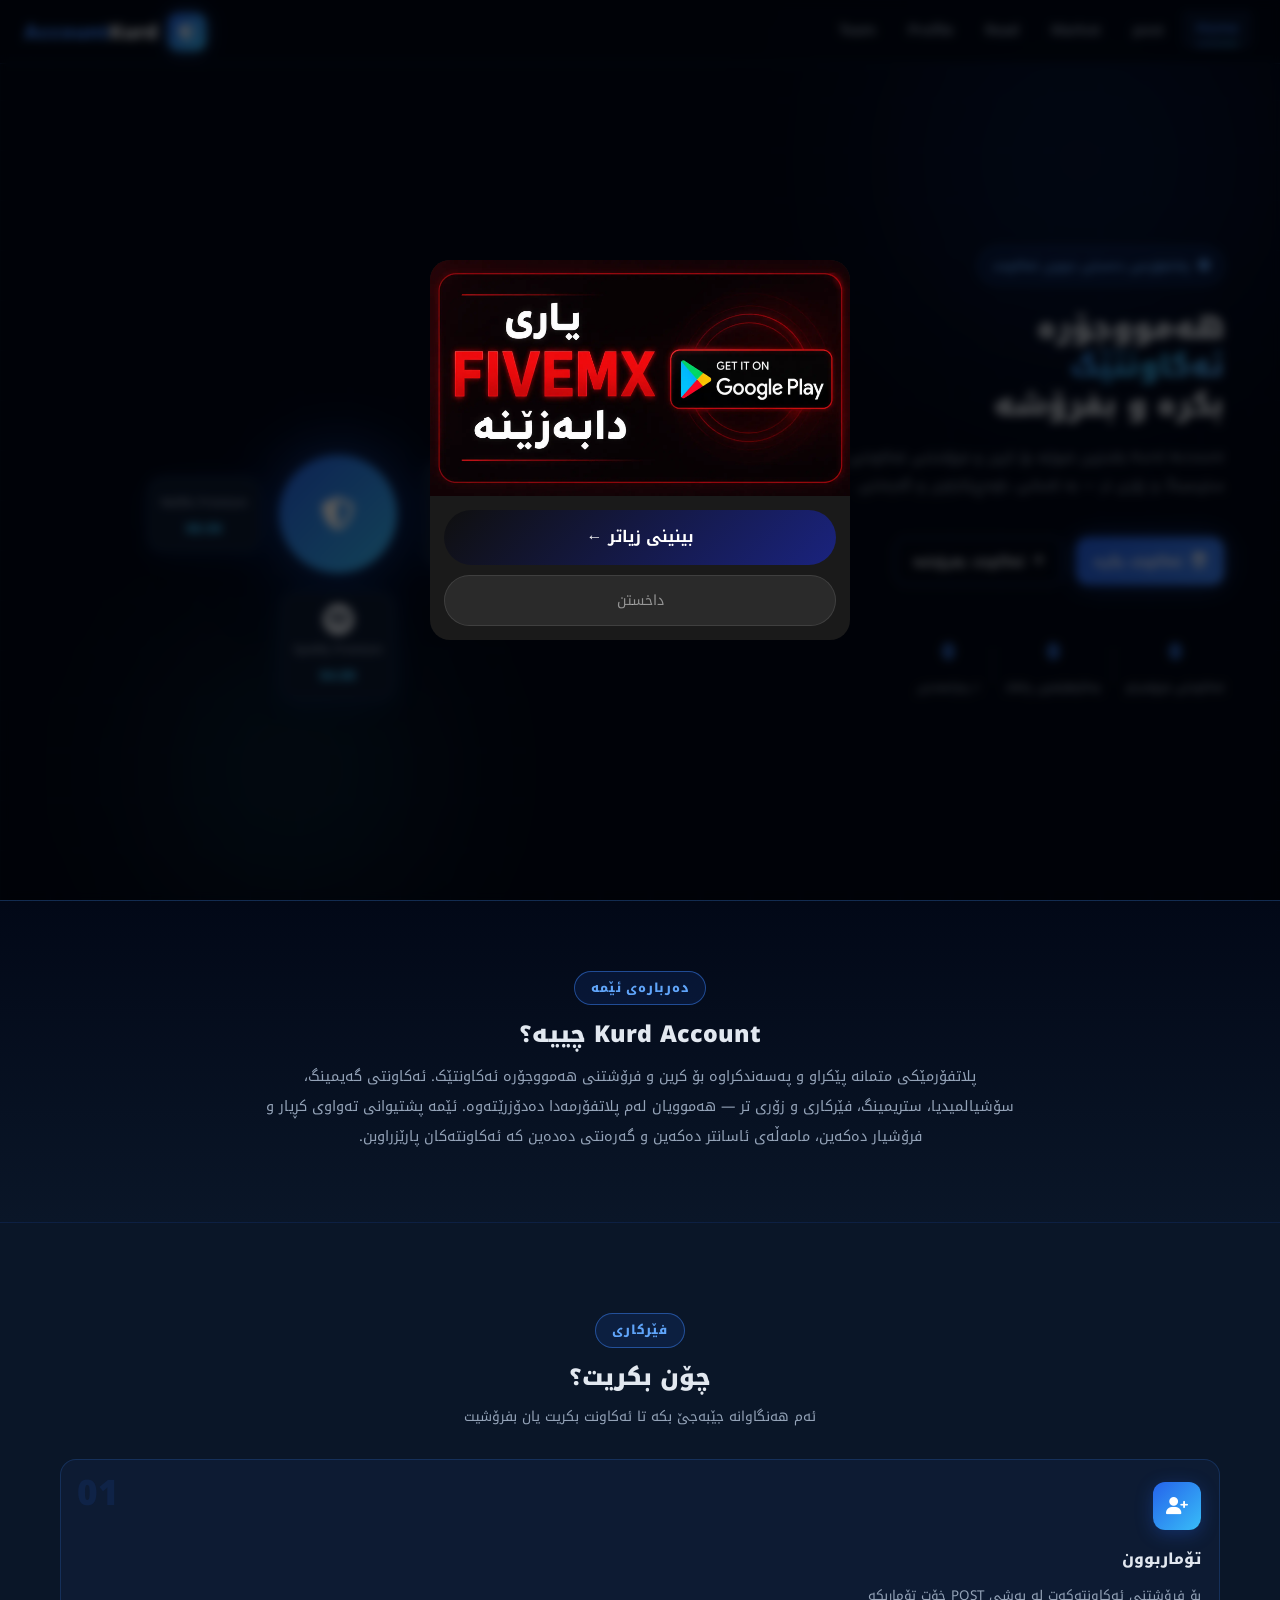
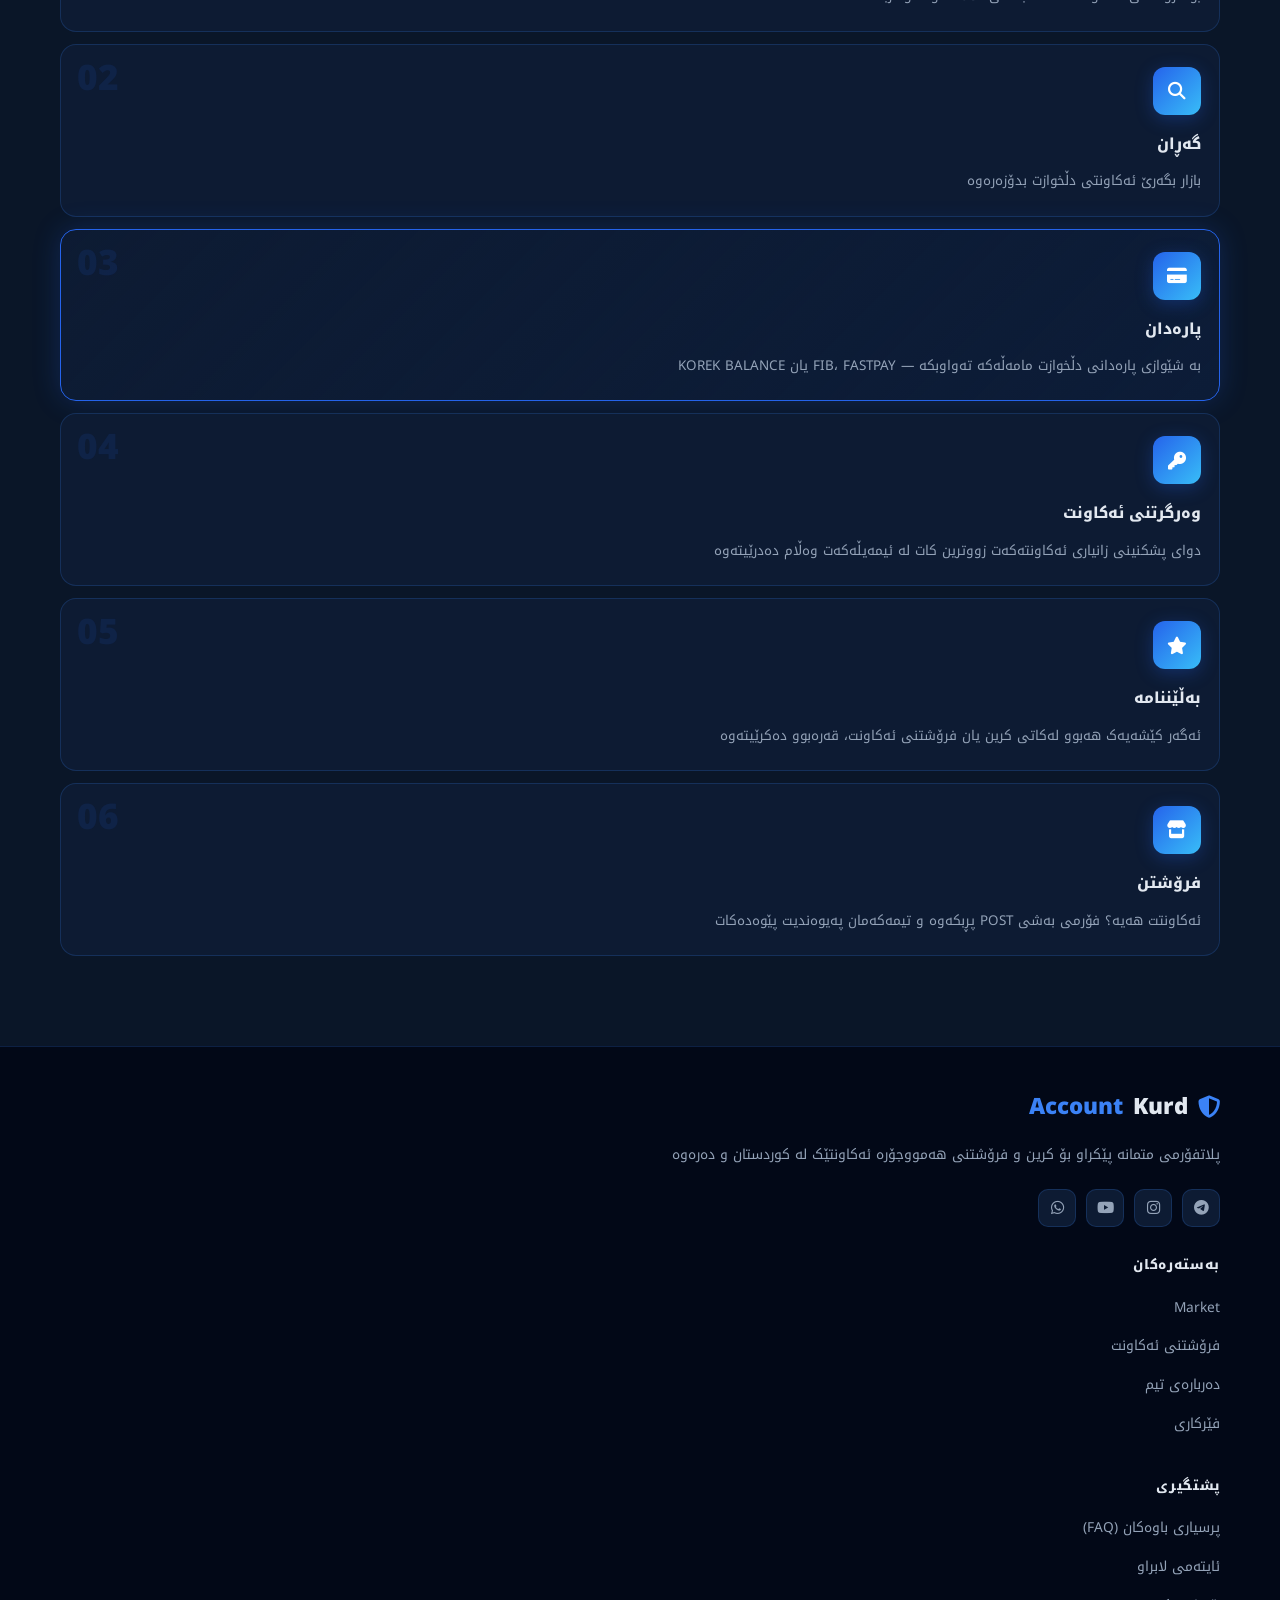
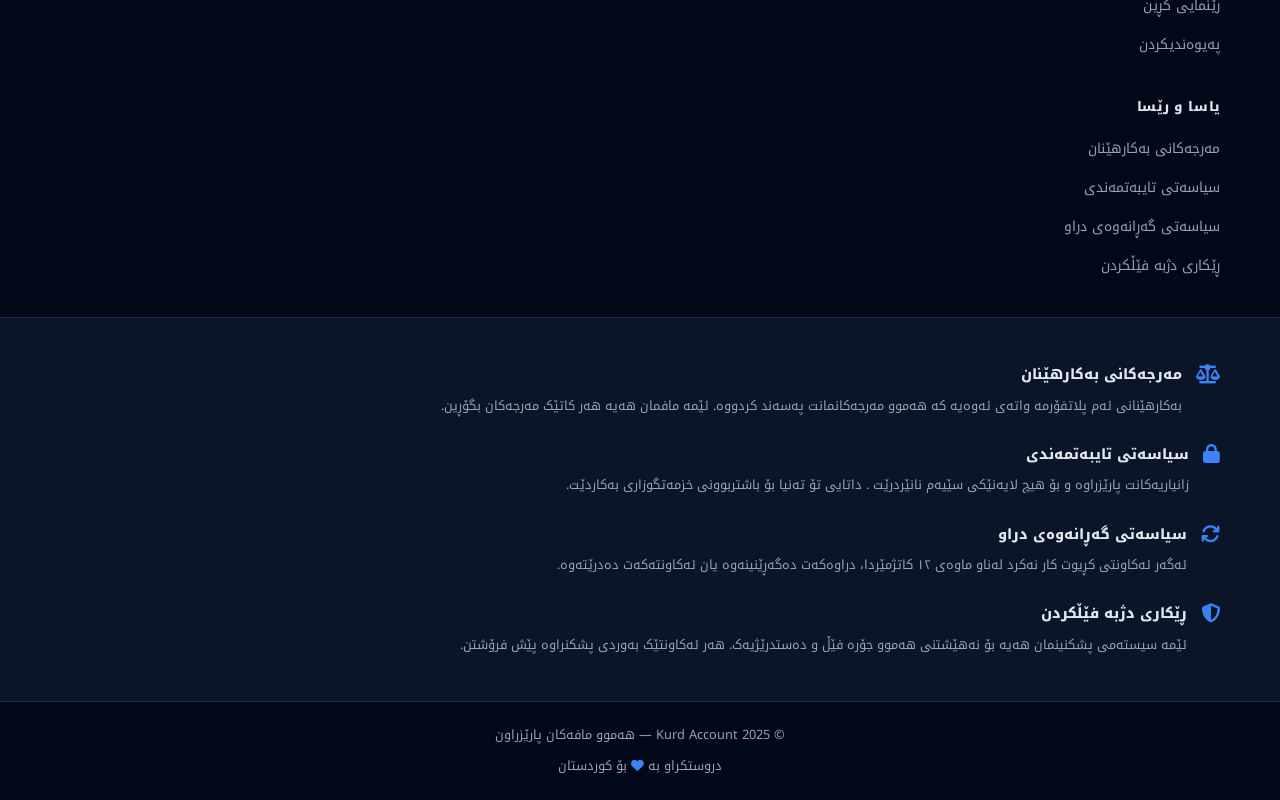
==== commit 808bcf74: "Update index.html" ====
--- a/index.html
+++ b/index.html
@@ -52,7 +52,7 @@
         Kurd Account باشترین شوێنە بۆ کرین و فرۆشتنی ئەکاونتی گەیمینگ، سۆشیالمیدیا، ستریمینگ و زۆری تر — بە ئاسانی، باوەڕپێکراوی و گەرەنتی.
       </p>
       <div class="hero-actions">
-        <a href="marketplace.html" class="btn btn-primary"><i class="fa-solid fa-store"></i> ئەکاونت بکرە</a>
+        <a href="market.html" class="btn btn-primary"><i class="fa-solid fa-store"></i> ئەکاونت بکرە</a>
         <a href="post.html" class="btn btn-outline"><i class="fa-solid fa-plus"></i> ئەکاونت بفرۆشە</a>
       </div>
       <div class="hero-stats">
@@ -169,7 +169,7 @@
         <div class="footer-col">
           <h4>بەستەرەکان</h4>
           <ul>
-            <li><a href="marketplace.html">Market Place</a></li>
+            <li><a href="market.html">Market</a></li>
             <li><a href="post.html">فرۆشتنی ئەکاونت</a></li>
             <li><a href="team.html">دەربارەی تیم</a></li>
             <li><a href="#tutorials">فێرکاری  </a></li>
--- a/assect/navbar/nav.css
+++ b/assect/navbar/nav.css
@@ -44,6 +44,8 @@
 @media (max-width: 768px) {
   .logo-text { display: none; }
   .logo { gap: 0; }
+  .nav-links-wrap { flex: 1; min-width: 0; }
+  .nav-links { justify-content: flex-start; }
 }
 @media (min-width: 769px) {
   .logo-text { display: inline-flex; }
@@ -71,16 +73,20 @@
   white-space: nowrap;
   flex-shrink: 0;
   position: relative;
+  transform: translateY(0);
   transition: color 0.3s ease, background 0.3s ease, transform 0.3s ease, box-shadow 0.3s ease;
 }
 .nav-link::after {
   content: '';
   position: absolute;
-  bottom: 4px; left: 50%;
-  transform: translateX(-50%) scaleX(0);
-  width: 60%; height: 2px;
+  bottom: 4px;
+  left: 14px;
+  right: 14px;
+  height: 2px;
   background: linear-gradient(90deg, var(--blue-light), var(--accent));
   border-radius: 2px;
+  transform: scaleX(0);
+  transform-origin: left;
   transition: transform 0.35s cubic-bezier(0.4, 0, 0.2, 1);
 }
 .nav-link:hover {
@@ -89,19 +95,17 @@
   transform: translateY(-2px);
   box-shadow: 0 4px 16px rgba(37,99,235,0.15);
 }
-.nav-link:hover::after { transform: translateX(-50%) scaleX(1); }
+.nav-link:hover::after { transform: scaleX(1); }
 .nav-link.active {
   color: var(--blue-light);
   background: rgba(59,130,246,0.1);
+  transform: translateY(-2px);
 }
-.nav-link.active::after { transform: translateX(-50%) scaleX(1); }
+.nav-link.active::after { transform: scaleX(1); }
 .nav-links-wrap {
   position: relative;
   flex-shrink: 1;
   min-width: 0;
   display: flex;
-  align-items: center;
-}
-.nav-container{
-  flex-direction: row-reverse;
+  align-items: left;
 }
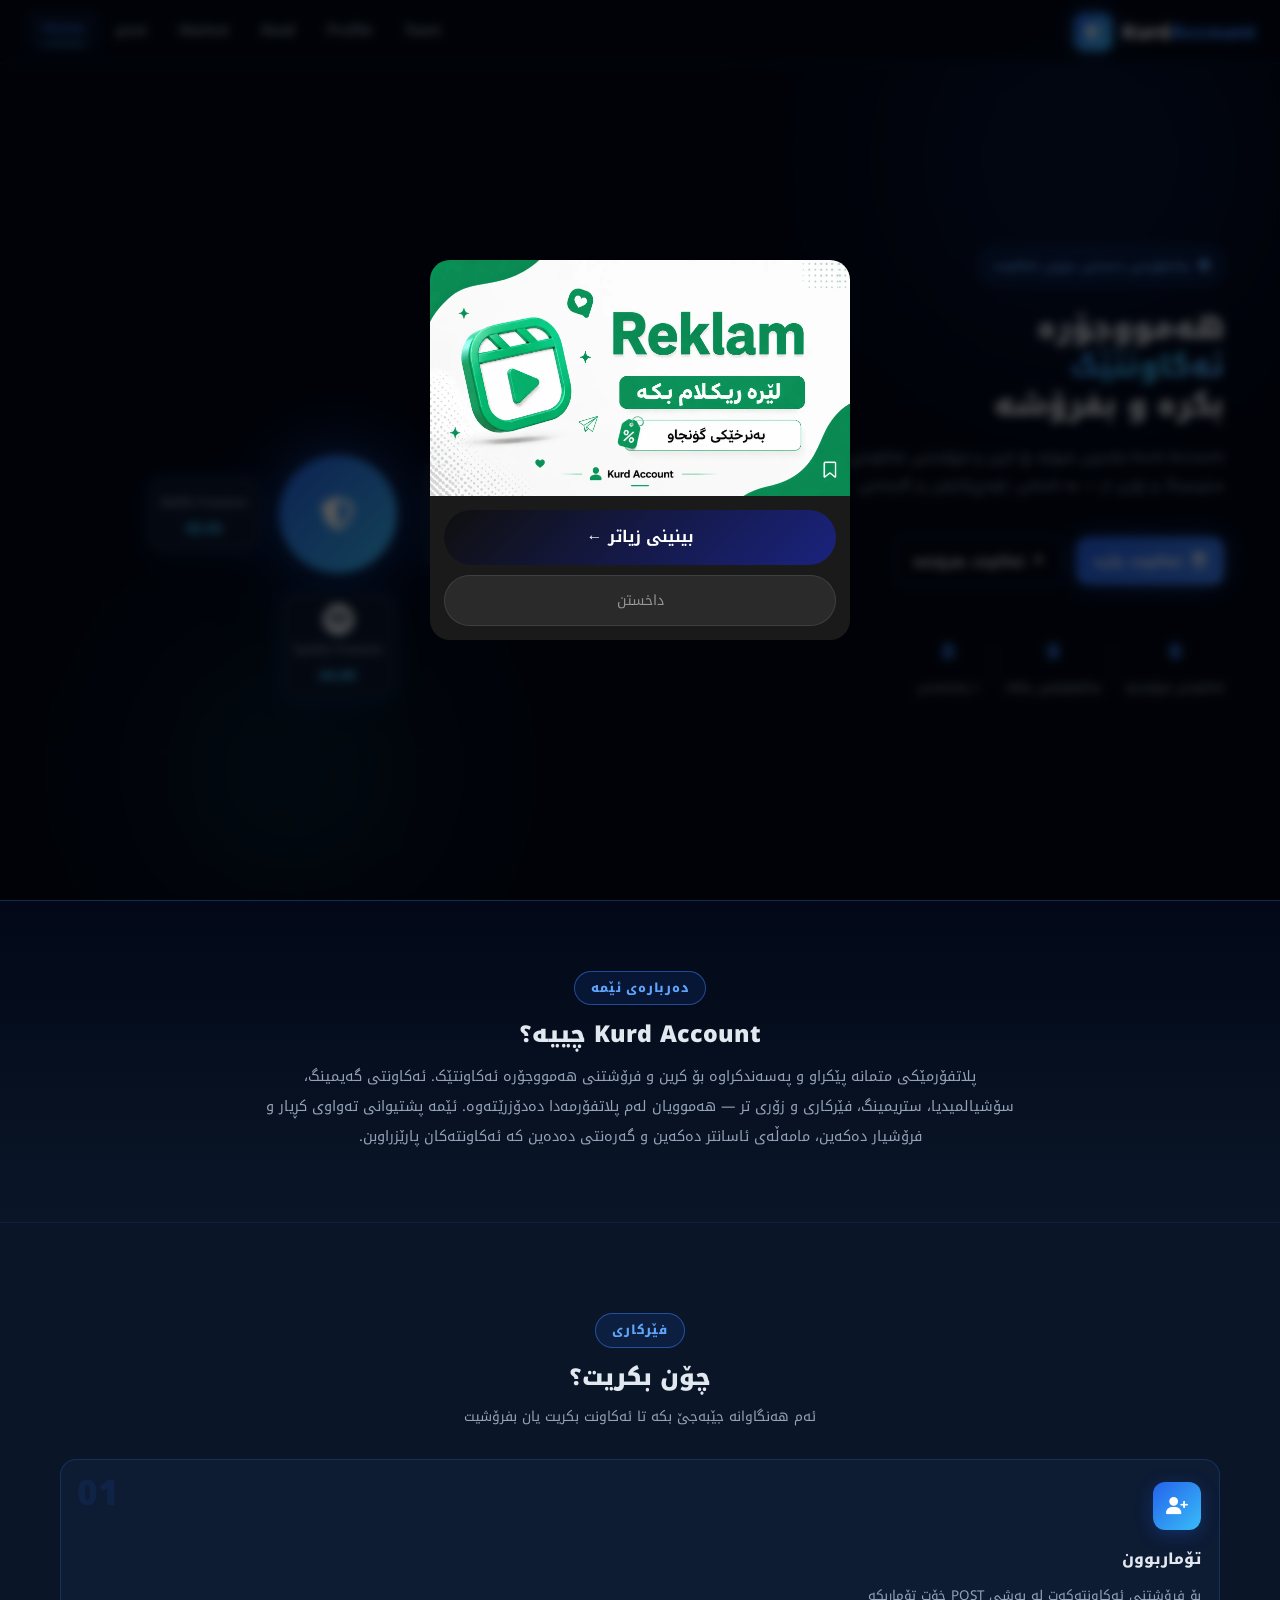
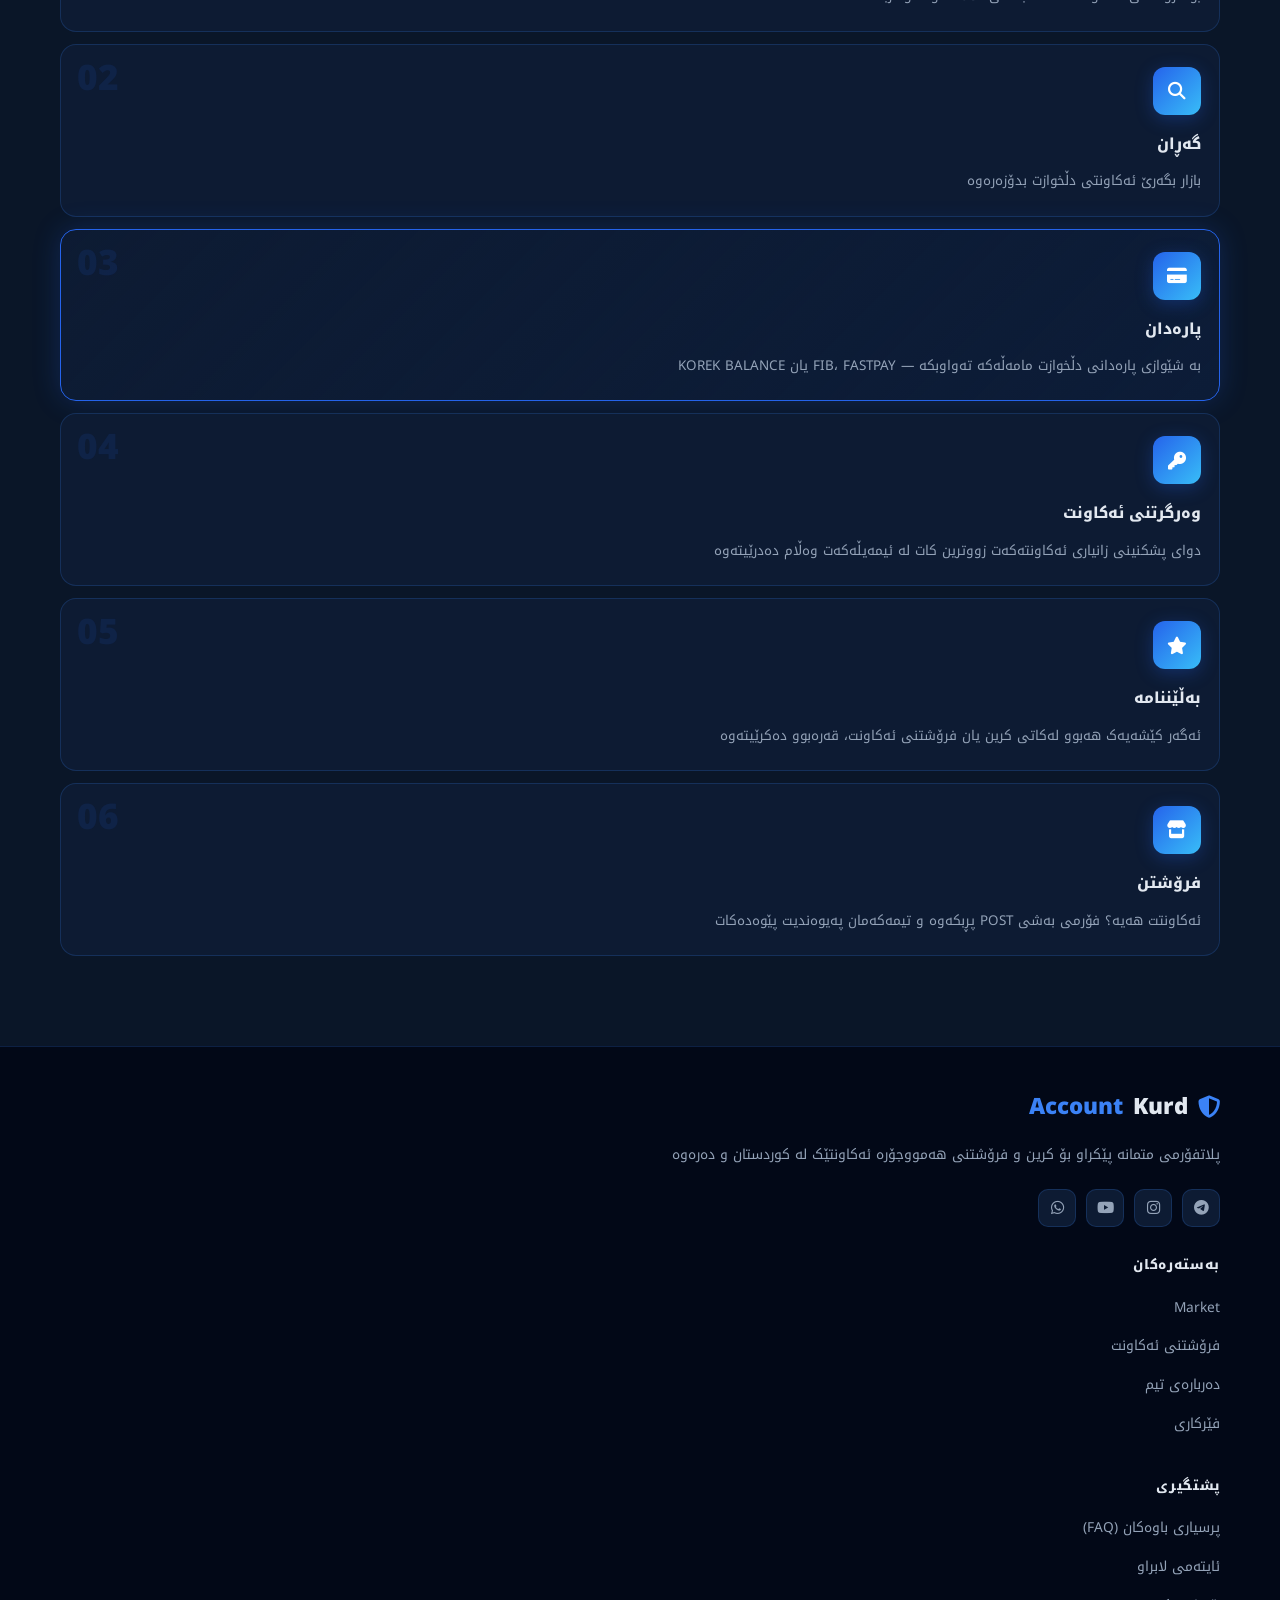
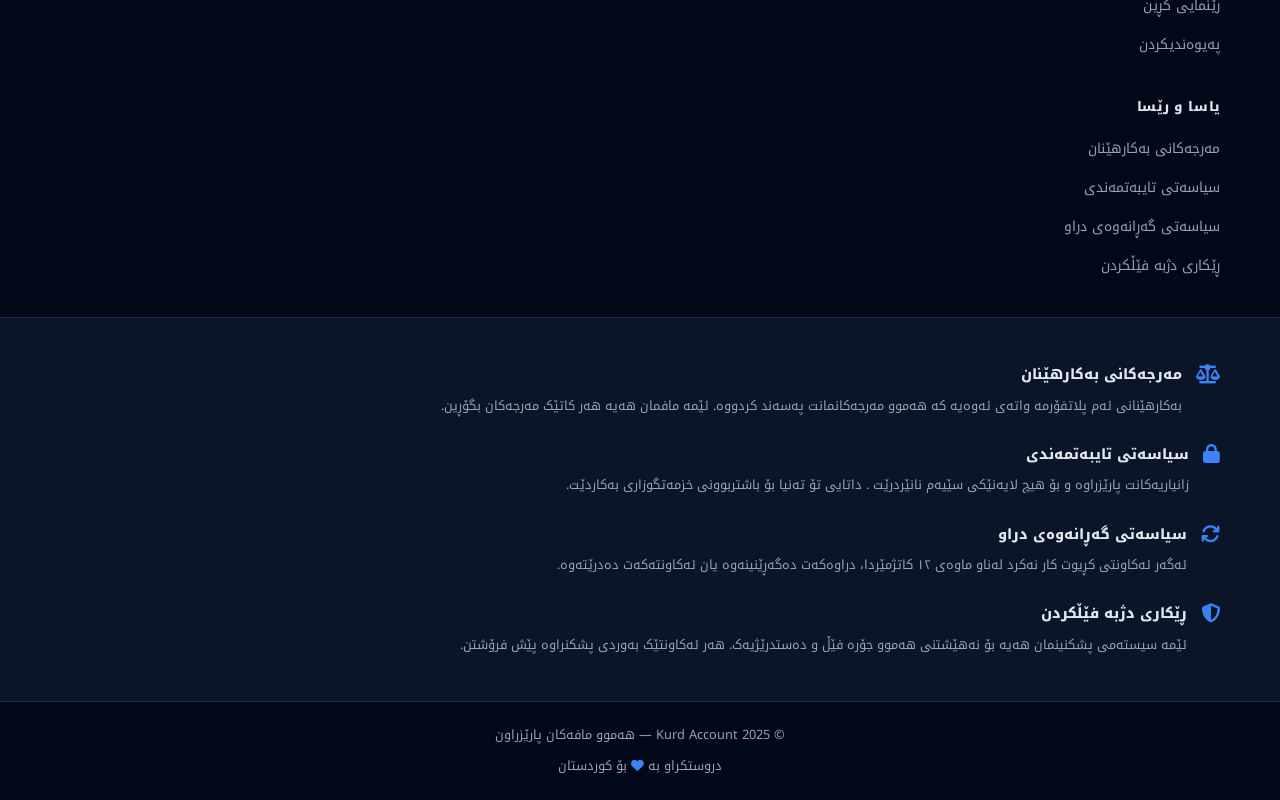
==== commit 443e3217: "Update index.html" ====
--- a/index.html
+++ b/index.html
@@ -310,7 +310,7 @@
 })();
 </script>
 
-<!-- بیکە بەمجۆرە — nav.js یەکەم -->
+
 <script src="assect/navbar/nav.js"></script>
 <script type="module" src="assect/java/script.js"></script>
 
--- a/assect/navbar/nav.css
+++ b/assect/navbar/nav.css
@@ -1,14 +1,14 @@
 /* ===================================================
-   NAVBAR
+   NAVBAR — nav.css
 =================================================== */
 .navbar {
   position: fixed; top: 0; left: 0; right: 0; z-index: 1000;
-  height: var(--nav-h);
+  height: 64px;
   background: rgba(2,8,23,0.88);
   backdrop-filter: blur(20px);
   -webkit-backdrop-filter: blur(20px);
-  border-bottom: 1px solid var(--border);
-  transition: var(--transition);
+  border-bottom: 1px solid rgba(59,130,246,0.2);
+  transition: 0.3s cubic-bezier(0.4,0,0.2,1);
 }
 .navbar.scrolled {
   background: rgba(2,8,23,0.98);
@@ -26,29 +26,27 @@
 }
 .logo {
   display: flex; align-items: center; gap: 10px;
-  text-decoration: none; color: var(--text);
+  text-decoration: none; color: #e2e8f0;
   font-size: 1.25rem; font-weight: 900;
   flex-shrink: 0;
   white-space: nowrap;
 }
 .logo-icon {
   width: 38px; height: 38px; flex-shrink: 0;
-  background: linear-gradient(135deg, var(--blue), var(--accent));
+  background: linear-gradient(135deg, #2563eb, #38bdf8);
   border-radius: 10px;
   display: flex; align-items: center; justify-content: center;
   font-size: 1rem; color: white;
   box-shadow: 0 0 18px rgba(59,130,246,0.45);
 }
-.logo .accent { color: var(--blue-light); }
+.logo .accent { color: #3b82f6; }
 .logo-text { display: inline-flex; }
-@media (max-width: 768px) {
-  .logo-text { display: none; }
-  .logo { gap: 0; }
-  .nav-links-wrap { flex: 1; min-width: 0; }
-  .nav-links { justify-content: flex-start; }
-}
-@media (min-width: 769px) {
-  .logo-text { display: inline-flex; }
+.nav-links-wrap {
+  position: relative;
+  flex-shrink: 1;
+  min-width: 0;
+  display: flex;
+  align-items: center;
 }
 .nav-links {
   display: flex;
@@ -64,48 +62,67 @@
   padding-bottom: 2px;
 }
 .nav-links::-webkit-scrollbar { display: none; }
+
 .nav-link {
-  text-decoration: none;
-  color: var(--text-muted);
-  font-size: 0.9rem; font-weight: 600;
-  padding: 8px 14px;
-  border-radius: 8px;
-  white-space: nowrap;
-  flex-shrink: 0;
-  position: relative;
-  transform: translateY(0);
-  transition: color 0.3s ease, background 0.3s ease, transform 0.3s ease, box-shadow 0.3s ease;
+  text-decoration: none !important;
+  color: #94a3b8 !important;
+  font-size: 0.9rem !important;
+  font-weight: 600 !important;
+  padding: 8px 14px !important;
+  border-radius: 8px !important;
+  white-space: nowrap !important;
+  flex-shrink: 0 !important;
+  position: relative !important;
+  transform: translateY(0) !important;
+  transition: color 0.3s ease, background 0.3s ease, transform 0.3s ease, box-shadow 0.3s ease !important;
+  background: transparent !important;
+  border: none !important;
+  box-shadow: none !important;
 }
 .nav-link::after {
-  content: '';
-  position: absolute;
-  bottom: 4px;
-  left: 14px;
-  right: 14px;
-  height: 2px;
-  background: linear-gradient(90deg, var(--blue-light), var(--accent));
-  border-radius: 2px;
-  transform: scaleX(0);
-  transform-origin: left;
-  transition: transform 0.35s cubic-bezier(0.4, 0, 0.2, 1);
+  content: '' !important;
+  position: absolute !important;
+  bottom: 4px !important;
+  left: 14px !important;
+  right: 14px !important;
+  height: 2px !important;
+  background: linear-gradient(90deg, #3b82f6, #38bdf8) !important;
+  border-radius: 2px !important;
+  transform: scaleX(0) !important;
+  transform-origin: center !important;
+  transition: transform 0.35s cubic-bezier(0.4, 0, 0.2, 1) !important;
 }
 .nav-link:hover {
-  color: var(--text);
-  background: rgba(59,130,246,0.08);
-  transform: translateY(-2px);
-  box-shadow: 0 4px 16px rgba(37,99,235,0.15);
+  color: #e2e8f0 !important;
+  background: rgba(59,130,246,0.08) !important;
+  transform: translateY(-2px) !important;
+  box-shadow: 0 4px 16px rgba(37,99,235,0.15) !important;
+  border-radius: 8px !important;
 }
-.nav-link:hover::after { transform: scaleX(1); }
+.nav-link:hover::after {
+  transform: scaleX(1) !important;
+}
+
+/* ✅ active — هەموو فایلەکان یەکسانن */
 .nav-link.active {
-  color: var(--blue-light);
-  background: rgba(59,130,246,0.1);
-  transform: translateY(-2px);
+  color: #3b82f6 !important;
+  background: rgba(59,130,246,0.1) !important;
+  border-radius: 8px !important;
+  transform: translateY(-2px) !important;
+  box-shadow: 0 4px 16px rgba(37,99,235,0.15) !important;
+  border: none !important;
 }
-.nav-link.active::after { transform: scaleX(1); }
-.nav-links-wrap {
-  position: relative;
-  flex-shrink: 1;
-  min-width: 0;
-  display: flex;
-  align-items: left;
+.nav-link.active::after {
+  transform: scaleX(1) !important;
+}
+
+/* ── RESPONSIVE ── */
+@media (max-width: 768px) {
+  .logo-text { display: none; }
+  .logo { gap: 0; }
+  .nav-links-wrap { flex: 1; min-width: 0; }
+  .nav-links { justify-content: flex-start; }
+}
+@media (min-width: 769px) {
+  .logo-text { display: inline-flex; }
 }
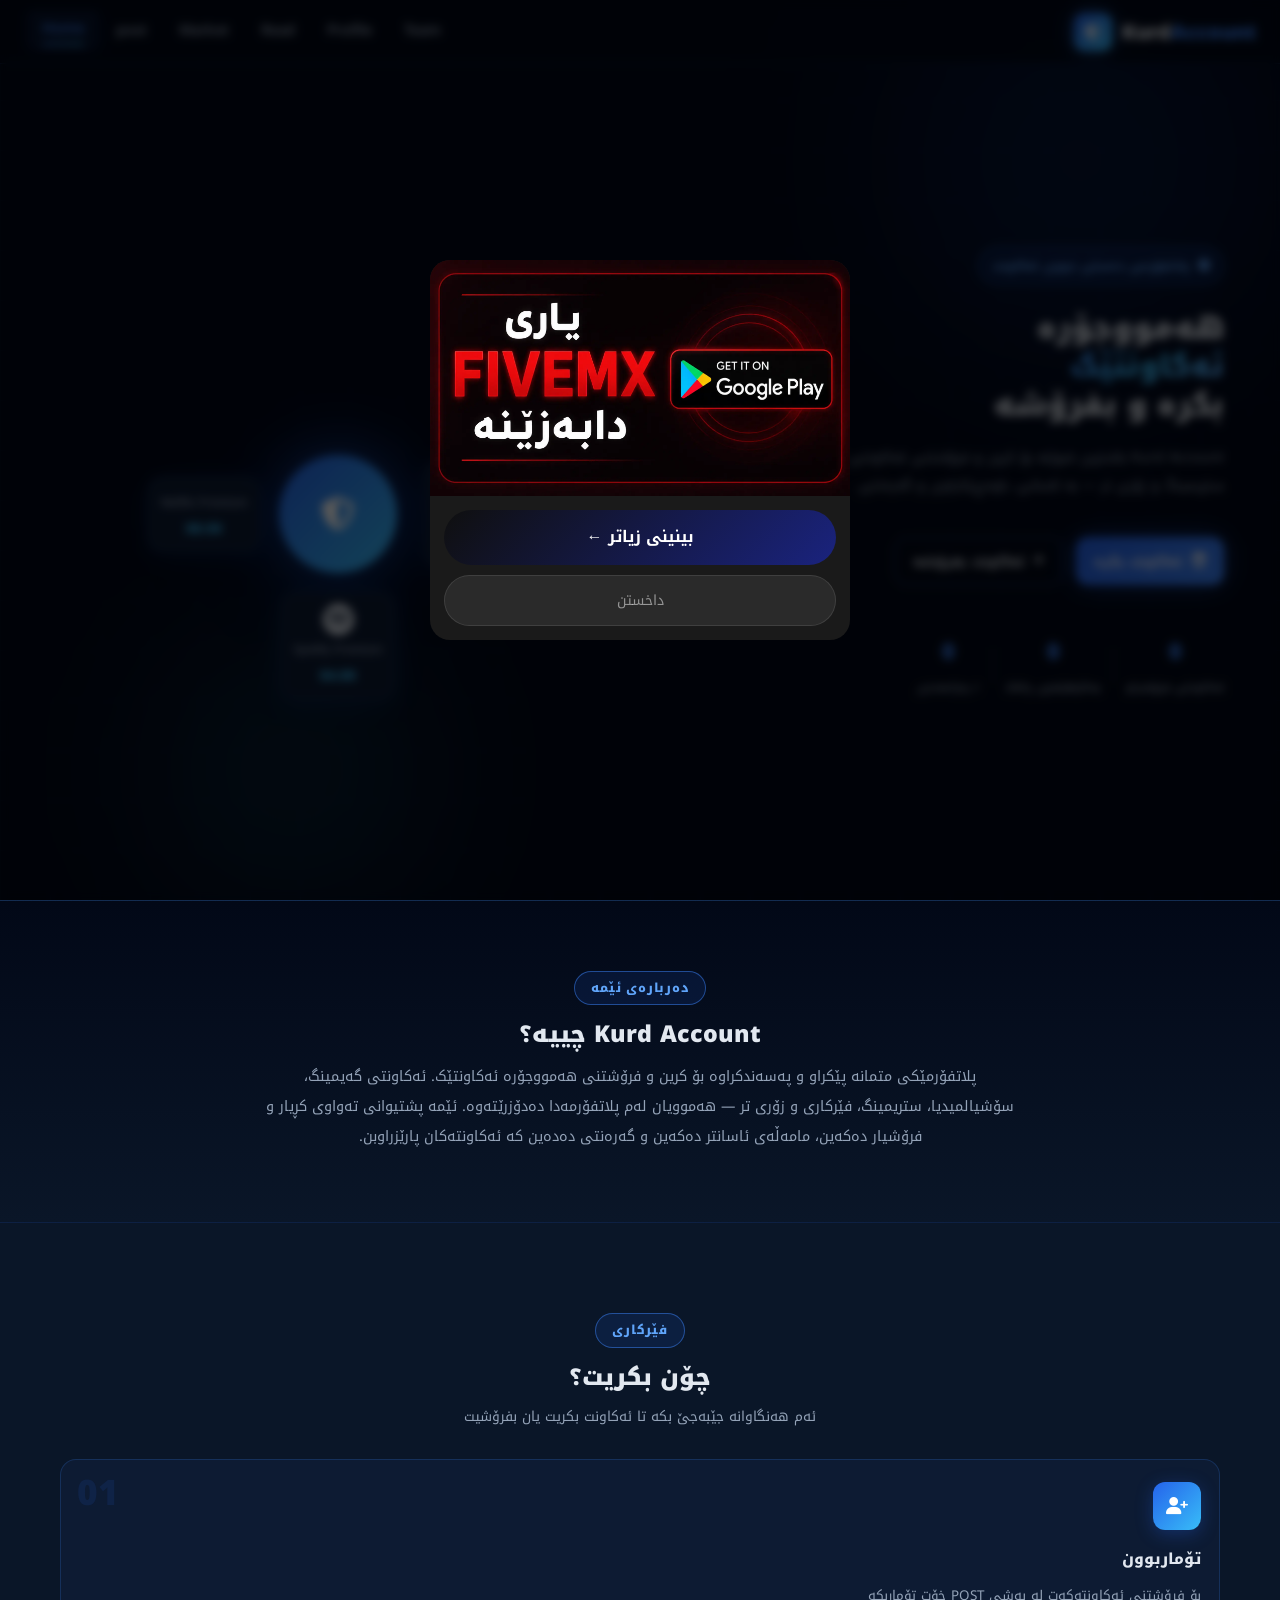
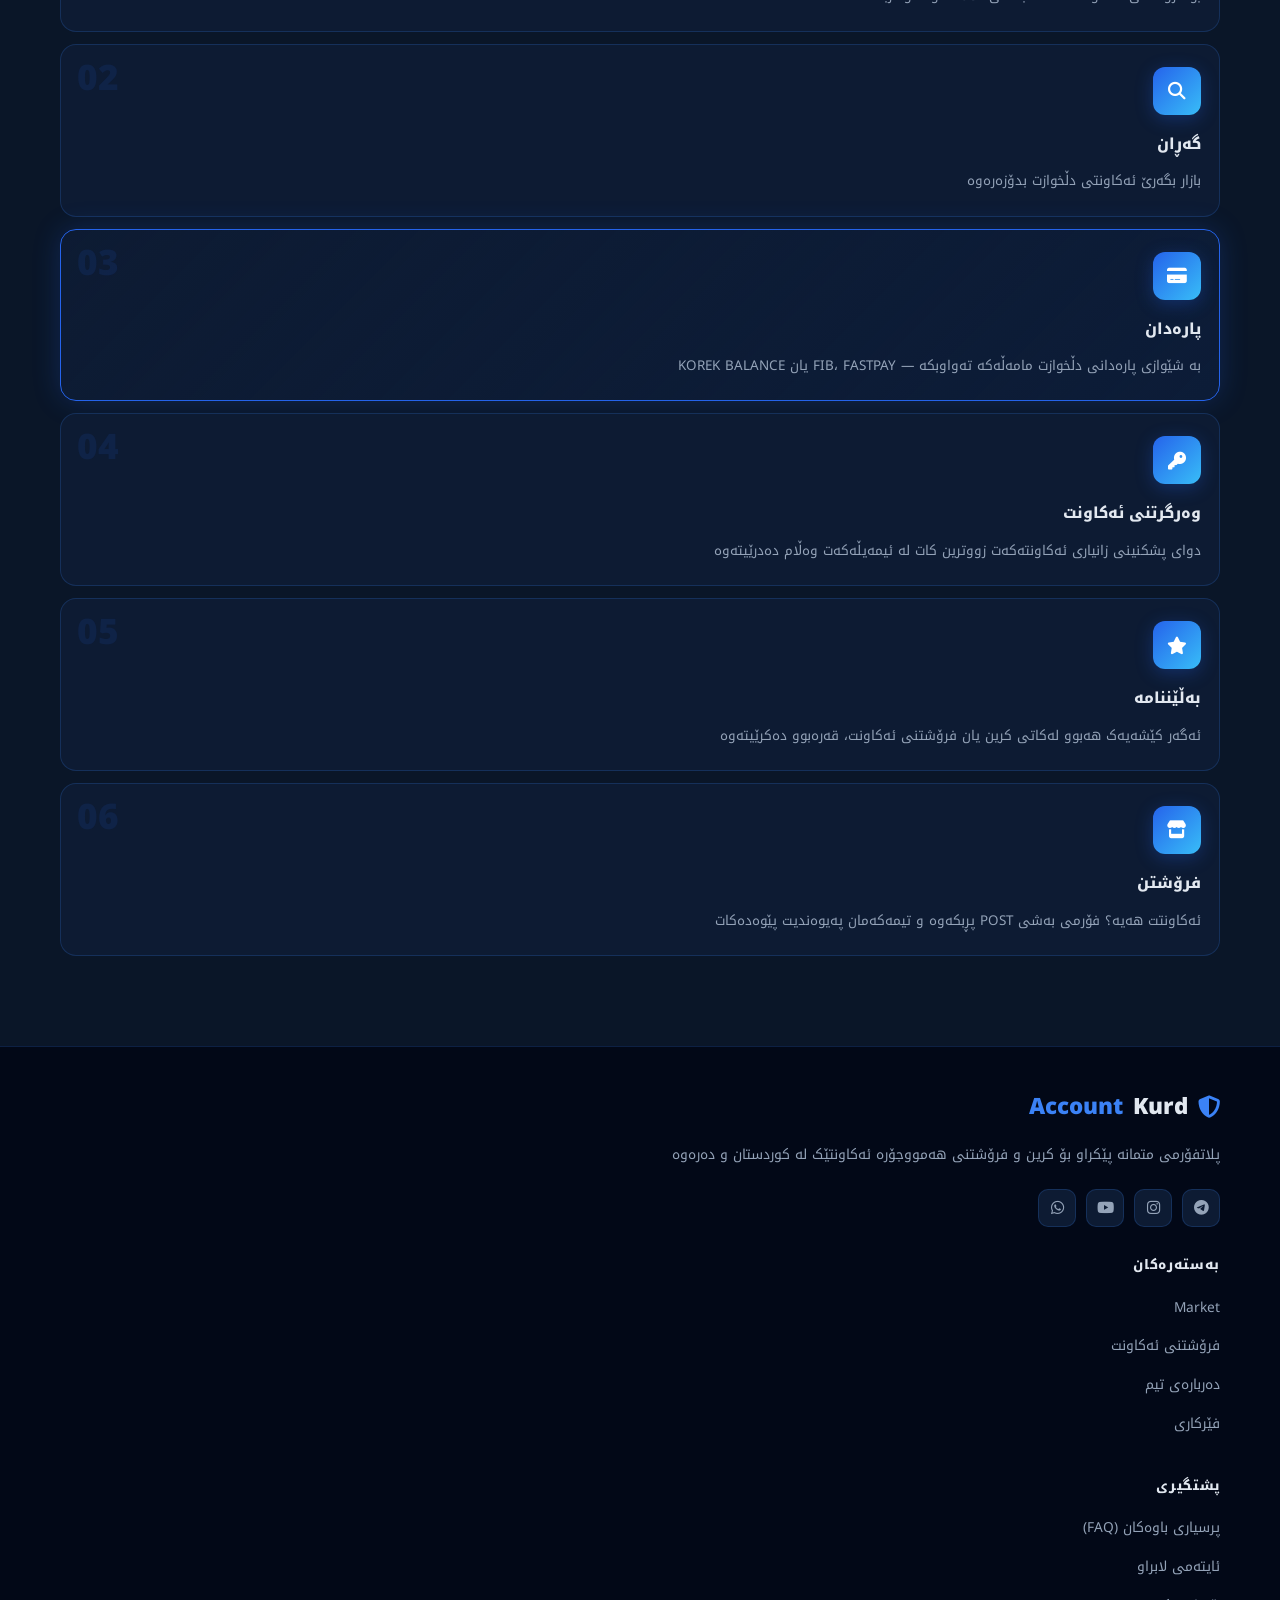
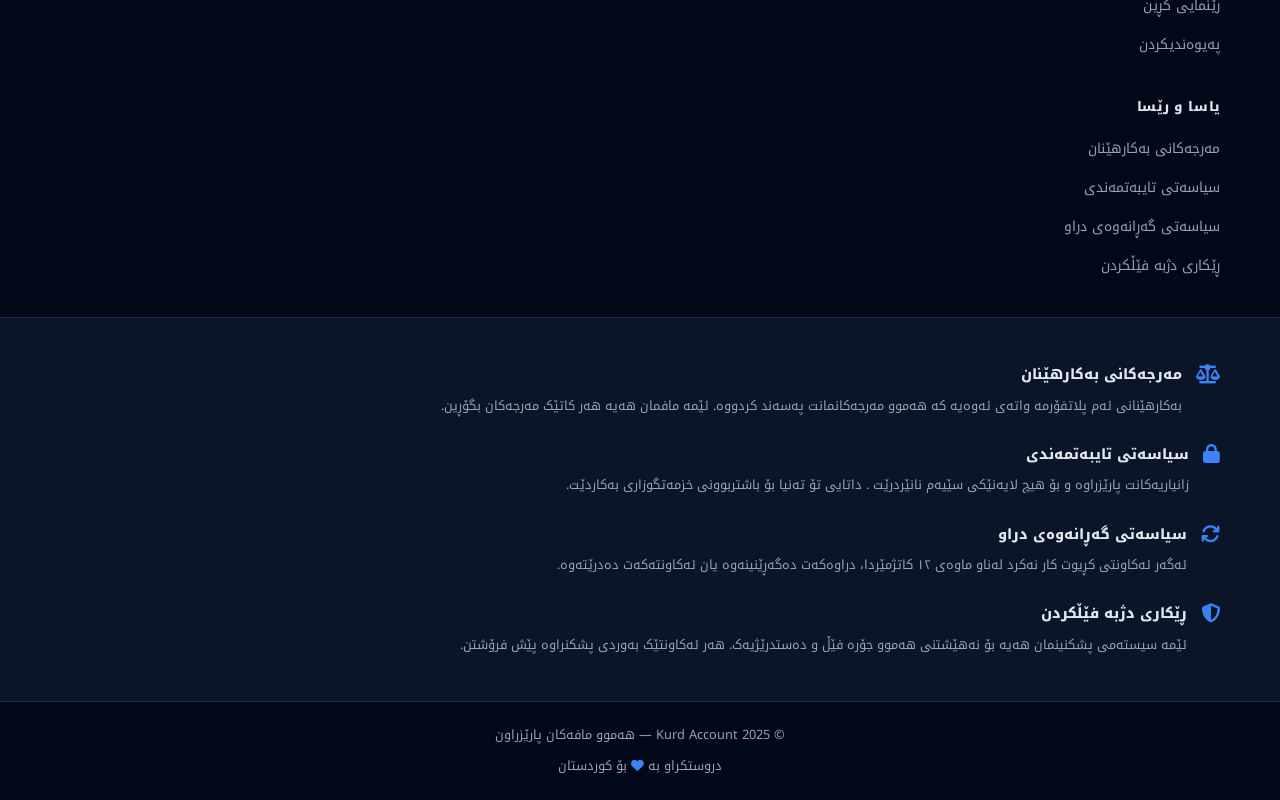
==== commit 90c0ab37: "Update index.html" ====
--- a/index.html
+++ b/index.html
@@ -25,9 +25,9 @@
 <link rel="icon" type="image/png" href="https://devmuhamad1991.github.io/Bazari-Degital/assect/image/logo.png" />
 <link rel="apple-touch-icon" href="https://devmuhamad1991.github.io/Bazari-Degital/assect/image/logo.png" />
 
-<!-- nav.css -->
-  <link rel="stylesheet" href="assect/navbar/nav.css"/> 
-
+ <!-- ✅ تەنها ئەمە — CSS + JS هەر دووی تێدایە -->
+  <script src="navbar.js" defer></script>
+  
 </head>
 <body>
   
--- a/assect/css/style.css
+++ b/assect/css/style.css
@@ -20,7 +20,7 @@
   --nav-h: 64px;
 }
 
-/* ===== TABLET FIX (768px - 1024px) ===== */
+/*  TABLET FIX (768px - 1024px)  */
 @media (max-width: 1024px) and (min-width: 641px) {
   .hero {
     flex-direction: column;
@@ -45,9 +45,6 @@
   .card-3 { bottom: 20px; }
 }
 
-
-
-
 html { scroll-behavior: smooth; }
 
 body {
@@ -64,9 +61,7 @@
 
 .container { max-width: 1200px; margin: 0 auto; padding: 0 20px; }
 
-/* =====================================================
-   NAVBAR
-===================================================== */
+/* NAVBAR */
 .navbar {
   position: fixed; top: 0; left: 0; right: 0; z-index: 1000;
   height: var(--nav-h);
@@ -110,7 +105,7 @@
   color: var(--blue-light);
 }
 
-/* FIX 1: --blue و --accent ئێستا تەعریفکراون بۆ ئایکۆن نیشاندان */
+/* FIX :2  */
 .logo-icon {
   width: 38px;
   height: 38px;
@@ -132,7 +127,7 @@
   min-width: 0;
   display: flex;
   align-items: center;
-  overflow: hidden;        /* ← ئەمە بمێنێتەوە بۆ y-axis */
+  overflow: hidden;       
 }
 
 /* ── Nav Links ── */
@@ -143,7 +138,7 @@
   list-style: none;
   flex-wrap: nowrap;
   overflow-x: auto;
-  overflow-y: visible;     /* ← بگۆڕە hidden → visible */
+  overflow-y: visible;     
   -webkit-overflow-scrolling: touch;
   scrollbar-width: none;
   padding: 0 4px 2px;
@@ -175,13 +170,13 @@
     box-shadow 0.3s ease;
 }
 
-/* FIX 2: RTL — right بەجێی left بۆ ئەنیمەیشنی خەتی ژێر */
+/* FIX 2: */
 .nav-link::after {
   content: '';
   position: absolute;
   bottom: 4px;
-  right: 50%; /* ← right بۆ RTL */
-  transform: translateX(50%) scaleX(0); /* ← +50% بۆ RTL */
+  right: 50%; 
+  transform: translateX(50%) scaleX(0);
   width: 60%;
   height: 2px;
   background: linear-gradient(90deg, var(--accent), var(--blue-light));
@@ -196,10 +191,10 @@
   box-shadow: 0 4px 16px rgba(37,99,235,0.15);
 }
 
-/* FIX 3: ئەنیمەیشنی active و hover چاکسەراوە */
+/* FIX 3: */
 .nav-link:hover::after,
 .nav-link.active::after {
-  transform: translateX(50%) scaleX(1); /* ← +50% هاوتای بەرووی */
+  transform: translateX(50%) scaleX(1); 
 }
 
 .nav-link.active {
@@ -272,9 +267,7 @@
   }
 }
 
-/* ===================================================
-   HERO
-=================================================== */
+/* HERO */
 .hero {
   min-height: 100vh;
   display: flex; align-items: center;
@@ -372,7 +365,6 @@
 }
 
 /* ===== HERO VISUAL ===== */
-/* ===== HERO VISUAL — BASE ===== */
 .hero-visual {
   flex: 1;
   position: relative;
@@ -412,9 +404,6 @@
 .floating-card span  { font-size: 0.74rem; color: var(--text-muted); font-weight: 600; }
 .floating-card strong{ font-size: 0.92rem; color: var(--accent); font-weight: 900; }
 
-
-
-
 /* Desktop */
 .card-1 { top: 50%; left: -10px;  right: auto; animation: float2 5s   ease-in-out infinite; }
 .card-2 { top: 50%; right: -10px; left: auto;  animation: float1 4s   ease-in-out infinite; }
@@ -493,13 +482,12 @@
     height: 320px;
     width: 100%;
     max-width: 340px;
-    margin: 0 auto ;  /* ← ئەمە بگۆڕە */
+    margin: 0 auto ;  
     overflow: visible;
     display: flex;
     align-items: center;
     justify-content: center;
   }
-
 
   .central-orb {
     width: 100px;
@@ -531,12 +519,7 @@
   .floating-card { min-width: 90px; padding: 8px 10px; }
 }
 
-
-
-
-/* ===================================================
-   ABOUT
-=================================================== */
+/* ABOUT */
 .about-web {
   padding: 70px 0;
   background: linear-gradient(180deg, var(--dark) 0%, var(--dark-2) 100%);
@@ -549,9 +532,7 @@
   color: var(--text-muted); font-size: 1rem; line-height: 2.1;
 }
 
-/* ===================================================
-   SECTION HEADERS
-=================================================== */
+/* SECTION HEADERS */
 .section-tag {
   display: inline-block;
   background: rgba(37,99,235,0.12); border: 1px solid var(--border-bright);
@@ -567,9 +548,7 @@
   color: var(--text-muted); font-size: 0.94rem; margin-bottom: 44px;
 }
 
-/* ===================================================
-   TUTORIALS
-=================================================== */
+/* TUTORIALS */
 .tutorials { padding: 90px 0; background: var(--dark-2); }
 .tutorials .container { text-align: center; }
 .tut-grid {
@@ -603,9 +582,7 @@
 .tut-card h3 { font-size: 0.95rem; font-weight: 800; margin-bottom: 10px; }
 .tut-card p  { color: var(--text-muted); font-size: 0.84rem; line-height: 1.9; }
 
-/* ===================================================
-   FOOTER
-=================================================== */
+/* FOOTER */
 .footer { background: var(--dark); border-top: 1px solid var(--border); }
 .footer-top { padding: 70px 0 50px; }
 .footer-grid {
@@ -664,9 +641,7 @@
 }
 .footer-bottom p { font-size: 0.8rem; color: var(--text-muted); }
 
-/* ===================================================
-   ANIMATIONS
-=================================================== */
+/* ANIMATIONS */
 @keyframes fadeInDown {
   from { opacity: 0; transform: translateY(-20px); }
   to   { opacity: 1; transform: translateY(0); }
@@ -685,16 +660,12 @@
 }
 .reveal.visible { opacity: 1; transform: translateY(0); }
 
-/* ===================================================
-   RESPONSIVE — TABLET  (≤ 1024px)
-=================================================== */
+/* RESPONSIVE — TABLET  (≤ 1024px) */
 @media (max-width: 1024px) {
   .footer-grid { grid-template-columns: 1fr 1fr; gap: 30px; }
 }
 
-/* ===================================================
-   RESPONSIVE — SMALL TABLET / LARGE PHONE (≤ 900px)
-=================================================== */
+/* RESPONSIVE — SMALL TABLET / LARGE PHONE */
 @media (max-width: 900px) {
   .hero {
     flex-direction: column;
@@ -711,9 +682,7 @@
 }
 
 
-/* ===================================================
-   RESPONSIVE — MOBILE (≤ 640px)
-=================================================== */
+/* RESPONSIVE — MOBILE (≤ 640px) */
 @media (max-width: 640px) {
   .nav-container { padding: 0 12px; gap: 10px; }
   .logo-text { display: none; } /* ← ناوی KurdAccount دیار نابێت */
@@ -722,7 +691,7 @@
   .nav-link { 
     font-size: 0.82rem; 
     padding: 7px 11px;
-    border-radius: 20px; /* ← نەرمتر */
+    border-radius: 20px;
     transition: var(--transition);
   }
   .nav-link:hover, .nav-link.active {
@@ -735,8 +704,6 @@
 @keyframes ripple {
   to { transform: scale(2.5); opacity: 0; }
 }
-
-
   /* --- Hero --- */
   .hero { padding: calc(var(--nav-h) + 20px) 16px 36px; gap: 24px; }
   .hero-badge    { font-size: 0.76rem; padding: 7px 13px; }
@@ -751,9 +718,8 @@
 .hero-visual {
   height: 270px;
   max-width: 300px;
-  margin-top: 80px;  /* ← ئەمە زیاد بکە، 80px یان زیاتر تاقی بکەرەوە */
-}
-
+  margin-top: 80px;  
+}
 
   .central-orb   { width: 118px; height: 118px; font-size: 2.1rem; }
   .floating-card { min-width: 98px; padding: 10px 12px; }
@@ -778,11 +744,7 @@
   .legal-grid  { grid-template-columns: 1fr; }
 }
 
-
-
-/* ===================================================
-   RESPONSIVE — VERY SMALL (≤ 380px)
-=================================================== */
+/* RESPONSIVE — VERY SMALL (≤ 380px) */
 @media (max-width: 380px) {
   .logo-icon { width: 32px; height: 32px; font-size: 0.85rem; }
   .logo-text { font-size: 1rem; }
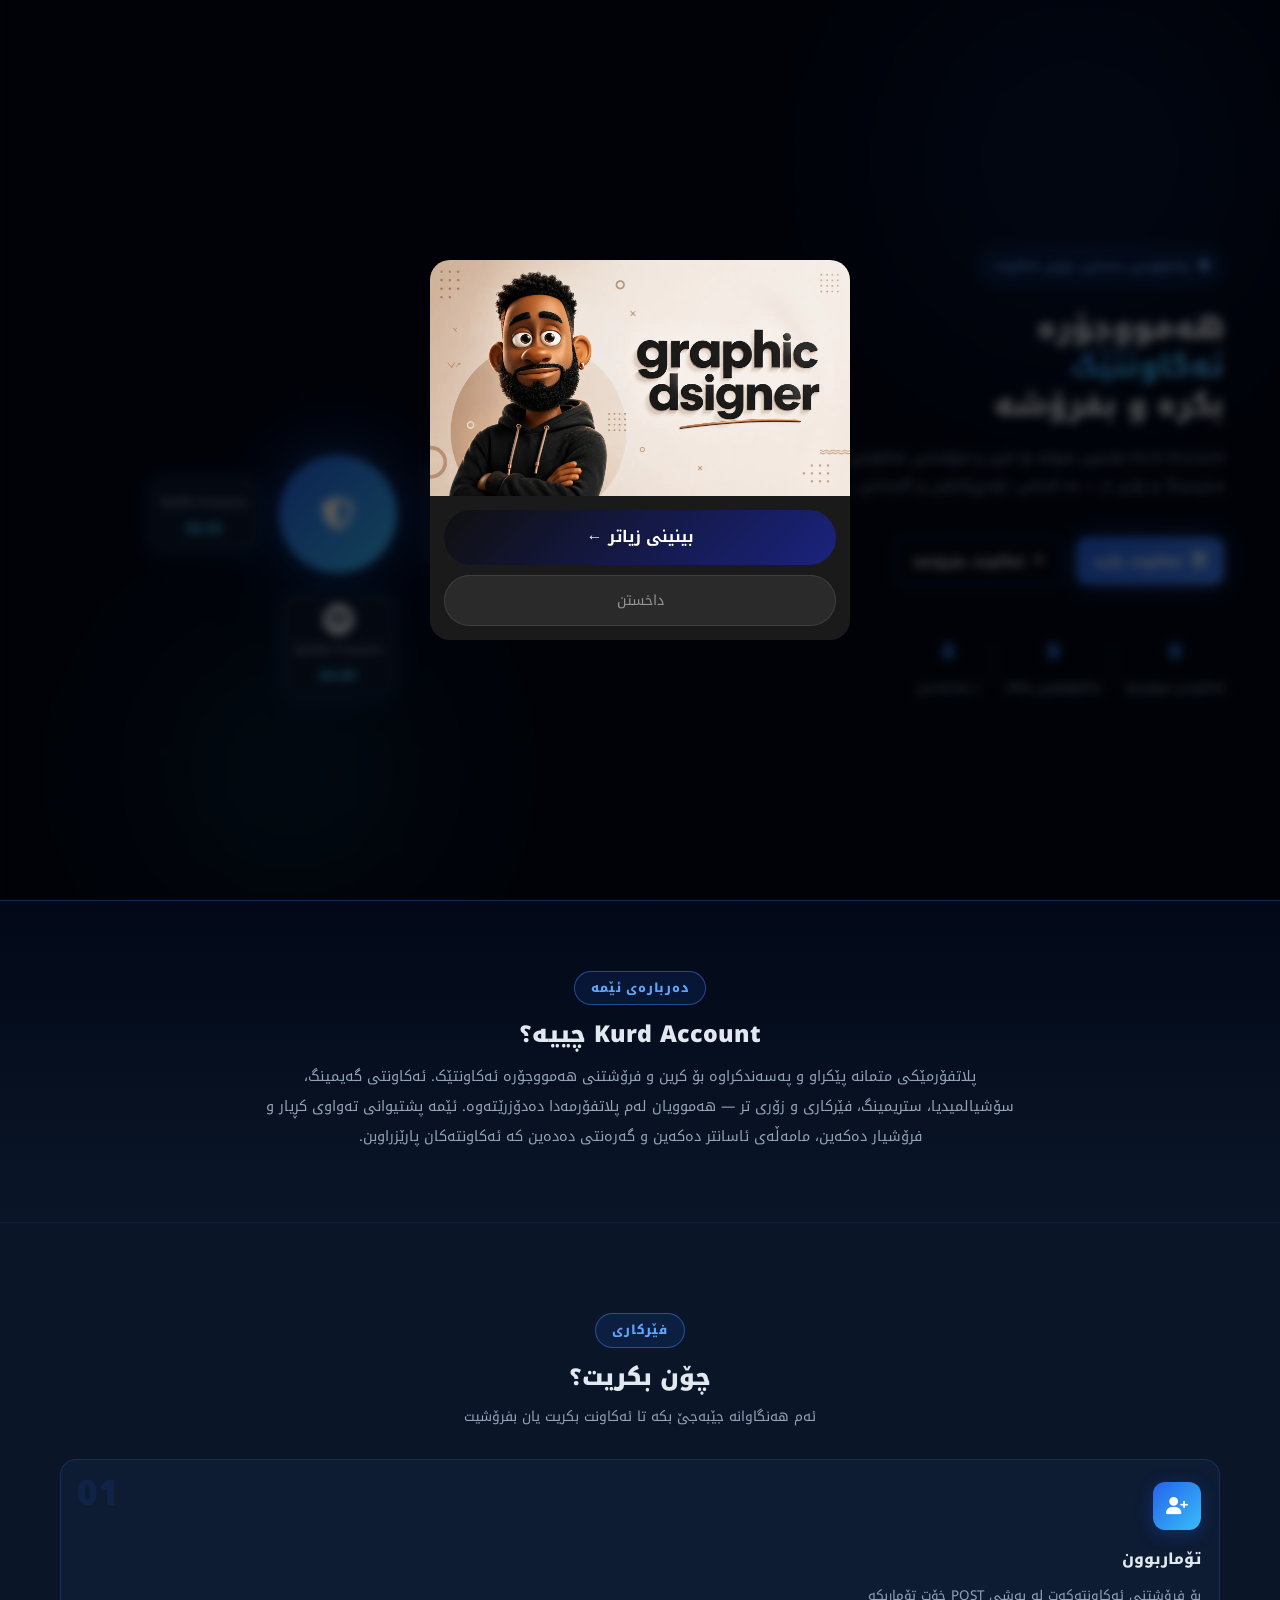
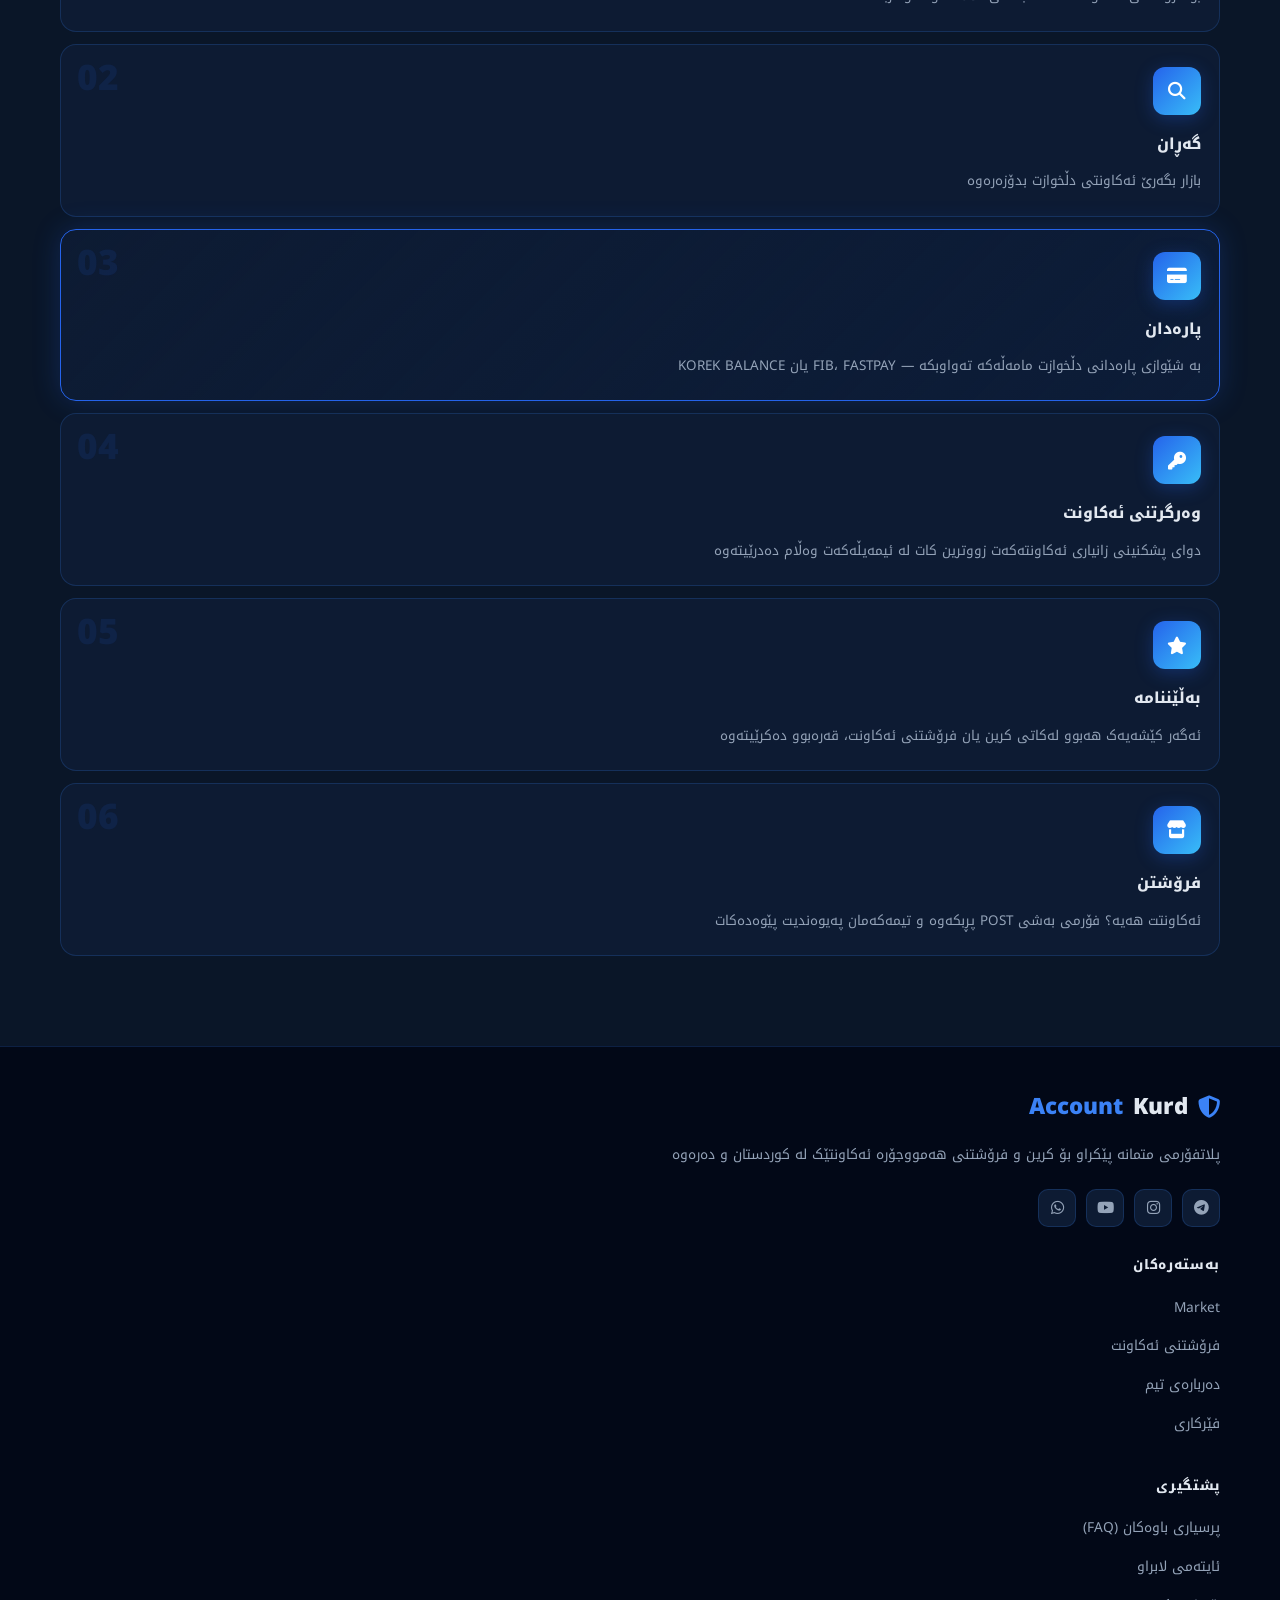
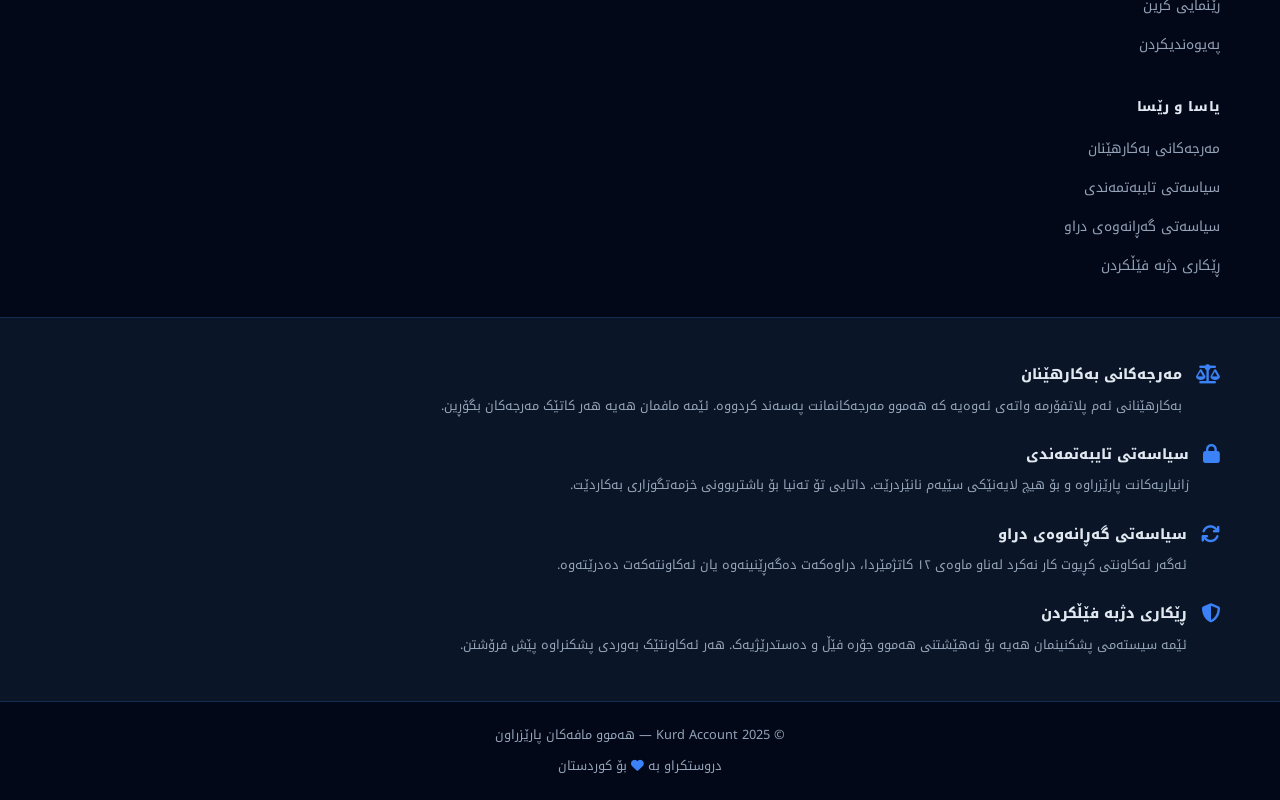
==== commit 29fa4f74: "Update index.html" ====
--- a/index.html
+++ b/index.html
@@ -4,38 +4,41 @@
   <meta charset="UTF-8" />
   <meta name="viewport" content="width=device-width, initial-scale=1.0" />
   <title>Kurd Account</title>
+
+  <!-- Styles -->
   <link rel="stylesheet" href="assect/css/style.css" />
-    <link rel="stylesheet" href="assect/ads/pop.css" />
+  <link rel="stylesheet" href="assect/ads/pop.css" />
+
+  <!-- Fonts -->
   <link rel="preconnect" href="https://fonts.googleapis.com" />
   <link rel="preconnect" href="https://fonts.gstatic.com" crossorigin />
-  <link href="https://fonts.googleapis.com/css2?family=Noto+Kufi+Arabic:wght@300;400;600;700;900&family=Cairo:wght@300;400;600;700;900&display=swap" rel="stylesheet" />
+  <link href="https://fonts.googleapis.com/css2?family=Noto+Kufi+Arabic:wght@300;400;600;700;900&family=Cairo:wght@300;400;600;700;900&family=Noto+Naskh+Arabic:wght@400;600;700;900&display=swap" rel="stylesheet" />
+
+  <!-- Font Awesome -->
   <link rel="stylesheet" href="https://cdnjs.cloudflare.com/ajax/libs/font-awesome/6.5.0/css/all.min.css" />
-  
-
-  <link rel="preconnect" href="https://fonts.googleapis.com">
-<link rel="preconnect" href="https://fonts.gstatic.com" crossorigin>
-<link href="https://fonts.googleapis.com/css2?family=Noto+Naskh+Arabic:wght@400;600;700;900&display=swap" rel="stylesheet">
-
-<!-- Linke Web -->
-<meta property="og:title" content="Kurd Account" />
-<meta property="og:description" content="باشترین پلاتفۆرم بۆ کرین و فرۆشتنی ئەکاونت" />
-<meta property="og:image" content="https://devmuhamad1991.github.io/Bazari-Degital/assect/image/logo.png" />
-<meta property="og:url" content="https://devmuhamad1991.github.io/Bazari-Degital/" />
-<meta property="og:type" content="website" />
-<link rel="icon" type="image/png" href="https://devmuhamad1991.github.io/Bazari-Degital/assect/image/logo.png" />
-<link rel="apple-touch-icon" href="https://devmuhamad1991.github.io/Bazari-Degital/assect/image/logo.png" />
-
- <!-- ✅ تەنها ئەمە — CSS + JS هەر دووی تێدایە -->
+
+  <!-- Open Graph -->
+  <meta property="og:title" content="Kurd Account" />
+  <meta property="og:description" content="باشترین پلاتفۆرم بۆ کرین و فرۆشتنی ئەکاونت" />
+  <meta property="og:image" content="https://devmuhamad1991.github.io/Bazari-Degital/assect/image/logo.png" />
+  <meta property="og:url" content="https://devmuhamad1991.github.io/Bazari-Degital/" />
+  <meta property="og:type" content="website" />
+
+  <!-- Favicon -->
+  <link rel="icon" type="image/png" href="https://devmuhamad1991.github.io/Bazari-Degital/assect/image/logo.png" />
+  <link rel="apple-touch-icon" href="https://devmuhamad1991.github.io/Bazari-Degital/assect/image/logo.png" />
+
+  <!-- ✅ Navbar — CSS + JS هەر دووی تێدایە، یەک فایل -->
   <script src="navbar.js" defer></script>
-  
+
 </head>
 <body>
-  
-  <!-- nav.js -->
+
+  <!-- Navbar -->
   <div id="navbar-root"></div>
-  
+
   <!-- ===== HERO SECTION ===== -->
-<section class="hero" id="home">
+  <section class="hero" id="home">
     <div class="hero-bg">
       <div class="grid-lines"></div>
       <div class="glow glow-1"></div>
@@ -63,33 +66,28 @@
         <div class="stat"><span class="stat-num" data-target="99">0</span><span class="stat-label">٪ رەزامەندی</span></div>
       </div>
     </div>
-    
+
     <div class="hero-visual">
-  <div class="floating-card card-1">
-    <i class="fa-brands fa-netflix fa-2x"></i>
-    <span>Netflix Premium</span>
-    <strong>$8.50</strong>
-  </div>
-  <div class="floating-card card-2">
-    <i class="fa-brands fa-steam fa-2x"></i>
-    <span>Steam Account</span>
-    <strong>$12.00</strong>
-  </div>
-  <div class="central-orb">
-    <i class="fa-solid fa-shield-halved"></i>
-  </div>
-  <div class="floating-card card-3">
-    <i class="fa-brands fa-spotify fa-2x"></i>
-    <span>Spotify Premium</span>
-    <strong>$4.00</strong>
-  </div>
-</div>
-
-    
-</section>
-
-
-
+      <div class="floating-card card-1">
+        <i class="fa-brands fa-netflix fa-2x"></i>
+        <span>Netflix Premium</span>
+        <strong>$8.50</strong>
+      </div>
+      <div class="floating-card card-2">
+        <i class="fa-brands fa-steam fa-2x"></i>
+        <span>Steam Account</span>
+        <strong>$12.00</strong>
+      </div>
+      <div class="central-orb">
+        <i class="fa-solid fa-shield-halved"></i>
+      </div>
+      <div class="floating-card card-3">
+        <i class="fa-brands fa-spotify fa-2x"></i>
+        <span>Spotify Premium</span>
+        <strong>$4.00</strong>
+      </div>
+    </div>
+  </section>
 
   <!-- ===== ABOUT WEBSITE ===== -->
   <section class="about-web" id="about-web">
@@ -97,7 +95,7 @@
       <div class="section-tag">دەربارەی ئێمە</div>
       <h2 class="section-title">Kurd Account چییە؟</h2>
       <p class="about-para">
-         پلاتفۆرمێکی متمانە پێکراو و پەسەندکراوە بۆ کرین و فرۆشتنی هەمووجۆرە ئەکاونتێک. ئەکاونتی گەیمینگ، سۆشیالمیدیا، ستریمینگ، فێرکاری و زۆری تر — هەموویان لەم پلاتفۆرمەدا دەدۆزرێتەوە. ئێمە پشتیوانی تەواوی کڕیار و فرۆشیار دەکەین، مامەڵەی ئاسانتر دەکەین و گەرەنتی دەدەین کە ئەکاونتەکان پارێزراوبن.
+        پلاتفۆرمێکی متمانە پێکراو و پەسەندکراوە بۆ کرین و فرۆشتنی هەمووجۆرە ئەکاونتێک. ئەکاونتی گەیمینگ، سۆشیالمیدیا، ستریمینگ، فێرکاری و زۆری تر — هەموویان لەم پلاتفۆرمەدا دەدۆزرێتەوە. ئێمە پشتیوانی تەواوی کڕیار و فرۆشیار دەکەین، مامەڵەی ئاسانتر دەکەین و گەرەنتی دەدەین کە ئەکاونتەکان پارێزراوبن.
       </p>
     </div>
   </section>
@@ -137,7 +135,7 @@
           <div class="tut-num">05</div>
           <div class="tut-icon"><i class="fa-solid fa-star"></i></div>
           <h3>بەڵێننامە</h3>
-          <p>ئەگەر کێشەیەک هەبوو لەکاتی کرین یان فرۆشتنی ئەکاونت،  قەرەبوو دەکرێیتەوە  </p>
+          <p>ئەگەر کێشەیەک هەبوو لەکاتی کرین یان فرۆشتنی ئەکاونت، قەرەبوو دەکرێیتەوە</p>
         </div>
         <div class="tut-card">
           <div class="tut-num">06</div>
@@ -172,7 +170,7 @@
             <li><a href="market.html">Market</a></li>
             <li><a href="post.html">فرۆشتنی ئەکاونت</a></li>
             <li><a href="team.html">دەربارەی تیم</a></li>
-            <li><a href="#tutorials">فێرکاری  </a></li>
+            <li><a href="#tutorials">فێرکاری</a></li>
           </ul>
         </div>
         <div class="footer-col">
@@ -180,7 +178,7 @@
           <ul>
             <li><a href="#">پرسیاری باوەکان (FAQ)</a></li>
             <li><a href="#">ئایتەمی لابراو</a></li>
-            <li><a href="#">رێنمایی کڕین</a></li>
+            <li><a href="#">رێنمایی کرین</a></li>
             <li><a href="team.html">پەیوەندیکردن</a></li>
           </ul>
         </div>
@@ -195,6 +193,7 @@
         </div>
       </div>
     </div>
+
     <div class="footer-legal">
       <div class="container">
         <div class="legal-grid">
@@ -209,7 +208,7 @@
             <i class="fa-solid fa-lock"></i>
             <div>
               <h5>سیاسەتی تایبەتمەندی</h5>
-              <p>زانیاریەکانت پارێزراوە و بۆ هیچ لایەنێکی سێیەم نانێردرێت . داتایی تۆ تەنیا بۆ باشتربوونی خزمەتگوزاری بەکاردێت.</p>
+              <p>زانیاریەکانت پارێزراوە و بۆ هیچ لایەنێکی سێیەم نانێردرێت. داتایی تۆ تەنیا بۆ باشتربوونی خزمەتگوزاری بەکاردێت.</p>
             </div>
           </div>
           <div class="legal-box">
@@ -229,6 +228,7 @@
         </div>
       </div>
     </div>
+
     <div class="footer-bottom">
       <div class="container">
         <p>© 2025 Kurd Account — هەموو مافەکان پارێزراون</p>
@@ -237,82 +237,72 @@
     </div>
   </footer>
 
-<script>
-(function(){
-  // ── زیادکردنی ریکلامەکانت ئێرە ──
-  var ads = [
-    {
-      img: 'https://devmuhamad1991.github.io/Bazari-Degital/assect/image/fivemx.webp',
-      title: 'باوەڕپێکراوترین سایتی گرەو<br>لە کوردستان <span style="color:#f9ca24">AryanBet</span>',
-      checks: ['✅ 100% کاشباکی وەرشی','✅ تا وەکو 20% کاشباکی هەفتانە','✅ تا وەکو 30% پۆینتی زیادە'],
-      link: 'https://example.com'
-    },
-    {
-      img: 'https://devmuhamad1991.github.io/Bazari-Degital/assect/image/dsign.webp',
-      title: 'باشترین شوێن بۆ کرین و فرۆشتن<br><span style="color:#f9ca24">Kurd Account</span>',
-      checks: ['✅ گەرەنتی تەواو','✅ پارەگەڕانەوە لە ١٢ کاتژمێردا','✅ زیاتر لە ٥٠٠٠ ئەکاونت'],
-      link: 'https://devmuhamad1991.github.io/Image/'
-    },
-    {
-      img: 'https://devmuhamad1991.github.io/Bazari-Degital/assect/image/reklam.webp',
-      title: 'ئەکاونتی پریمیەم بکرە<br><span style="color:#f9ca24">بە نرخی گونجاو</span>',
-      checks: ['✅ Netflix، Spotify، Steam','✅ گەرەنتی ١٠٠%','✅ گەیاندنی فەوری'],
-      link: 'https://example.com'
-    }
-  ];
-
-  // random یەکێک هەڵبژێرە
-  var ad = ads[Math.floor(Math.random() * ads.length)];
-
-  var o = document.createElement('div');
-  o.style.cssText = 'position:fixed;inset:0;background:rgba(0,0,0,.65);backdrop-filter:blur(5px);z-index:99999;display:flex;align-items:center;justify-content:center;padding:16px';
-
-  var c = document.createElement('div');
-  c.style.cssText = 'background:#1a1a1a;border-radius:20px;overflow:hidden;width:100%;max-width:420px;direction:rtl;font-family:Noto Kufi Arabic,Cairo,sans-serif';
-
-  var a = document.createElement('a');
-  a.href = ad.link;
-  a.target = '_blank';
-  a.style.cssText = 'display:block;position:relative;cursor:pointer';
-
-  var img = document.createElement('img');
-  img.src = ad.img;
-  img.style.cssText = 'width:100%;display:block;aspect-ratio:16/9;object-fit:cover';
-
-
-
-  a.appendChild(img);
-
-
-  var btns = document.createElement('div');
-  btns.style.cssText = 'display:flex;flex-direction:column;gap:10px;padding:14px';
-
-  var btnGo = document.createElement('a');
-  btnGo.href = ad.link;
-  btnGo.target = '_blank';
-  btnGo.textContent = 'بینینی زیاتر ←';
-  btnGo.style.cssText = 'display:block;text-align:center;background:linear-gradient(135deg,#0f0f0f,#1a237e);color:#fff;font-family:inherit;font-size:16px;font-weight:700;border-radius:50px;padding:13px;text-decoration:none';
-
-
-
-  var btnX = document.createElement('button');
-  btnX.textContent = 'داخستن';
-  btnX.style.cssText = 'background:rgba(255,255,255,.07);color:rgba(255,255,255,.5);font-family:inherit;font-size:14px;border:1px solid rgba(255,255,255,.1);border-radius:50px;padding:11px;cursor:pointer;width:100%';
-  btnX.onclick = function(){ o.remove(); };
-
-  btns.appendChild(btnGo);
-  btns.appendChild(btnX);
-  c.appendChild(a);
-  c.appendChild(btns);
-  o.appendChild(c);
-  o.addEventListener('click', function(e){ if(e.target===o) o.remove(); });
-  document.body.appendChild(o);
-})();
-</script>
-
-
-<script src="assect/navbar/nav.js"></script>
-<script type="module" src="assect/java/script.js"></script>
+  <!-- ===== ADS POPUP ===== -->
+  <script>
+  (function () {
+    var ads = [
+      {
+        img: 'https://devmuhamad1991.github.io/Bazari-Degital/assect/image/fivemx.webp',
+        title: 'باوەڕپێکراوترین سایتی گرەو<br>لە کوردستان <span style="color:#f9ca24">AryanBet</span>',
+        link: 'https://example.com'
+      },
+      {
+        img: 'https://devmuhamad1991.github.io/Bazari-Degital/assect/image/dsign.webp',
+        title: 'باشترین شوێن بۆ کرین و فرۆشتن<br><span style="color:#f9ca24">Kurd Account</span>',
+        link: 'https://devmuhamad1991.github.io/Image/'
+      },
+      {
+        img: 'https://devmuhamad1991.github.io/Bazari-Degital/assect/image/reklam.webp',
+        title: 'ئەکاونتی پریمیەم بکرە<br><span style="color:#f9ca24">بە نرخی گونجاو</span>',
+        link: 'https://example.com'
+      }
+    ];
+
+    var ad = ads[Math.floor(Math.random() * ads.length)];
+
+    var o = document.createElement('div');
+    o.style.cssText = 'position:fixed;inset:0;background:rgba(0,0,0,.65);backdrop-filter:blur(5px);z-index:99999;display:flex;align-items:center;justify-content:center;padding:16px';
+
+    var c = document.createElement('div');
+    c.style.cssText = 'background:#1a1a1a;border-radius:20px;overflow:hidden;width:100%;max-width:420px;direction:rtl;font-family:Noto Kufi Arabic,Cairo,sans-serif';
+
+    var a = document.createElement('a');
+    a.href = ad.link;
+    a.target = '_blank';
+    a.style.cssText = 'display:block;position:relative;cursor:pointer';
+
+    var img = document.createElement('img');
+    img.src = ad.img;
+    img.style.cssText = 'width:100%;display:block;aspect-ratio:16/9;object-fit:cover';
+
+    a.appendChild(img);
+
+    var btns = document.createElement('div');
+    btns.style.cssText = 'display:flex;flex-direction:column;gap:10px;padding:14px';
+
+    var btnGo = document.createElement('a');
+    btnGo.href = ad.link;
+    btnGo.target = '_blank';
+    btnGo.textContent = 'بینینی زیاتر ←';
+    btnGo.style.cssText = 'display:block;text-align:center;background:linear-gradient(135deg,#0f0f0f,#1a237e);color:#fff;font-family:inherit;font-size:16px;font-weight:700;border-radius:50px;padding:13px;text-decoration:none';
+
+    var btnX = document.createElement('button');
+    btnX.textContent = 'داخستن';
+    btnX.style.cssText = 'background:rgba(255,255,255,.07);color:rgba(255,255,255,.5);font-family:inherit;font-size:14px;border:1px solid rgba(255,255,255,.1);border-radius:50px;padding:11px;cursor:pointer;width:100%';
+    btnX.onclick = function () { o.remove(); };
+
+    btns.appendChild(btnGo);
+    btns.appendChild(btnX);
+    c.appendChild(a);
+    c.appendChild(btns);
+    o.appendChild(c);
+    o.addEventListener('click', function (e) { if (e.target === o) o.remove(); });
+    document.body.appendChild(o);
+  })();
+  </script>
+
+  <!-- ===== MAIN SCRIPT ===== -->
+  <script type="module" src="assect/java/script.js"></script>
 
 </body>
-</html>
+</html>
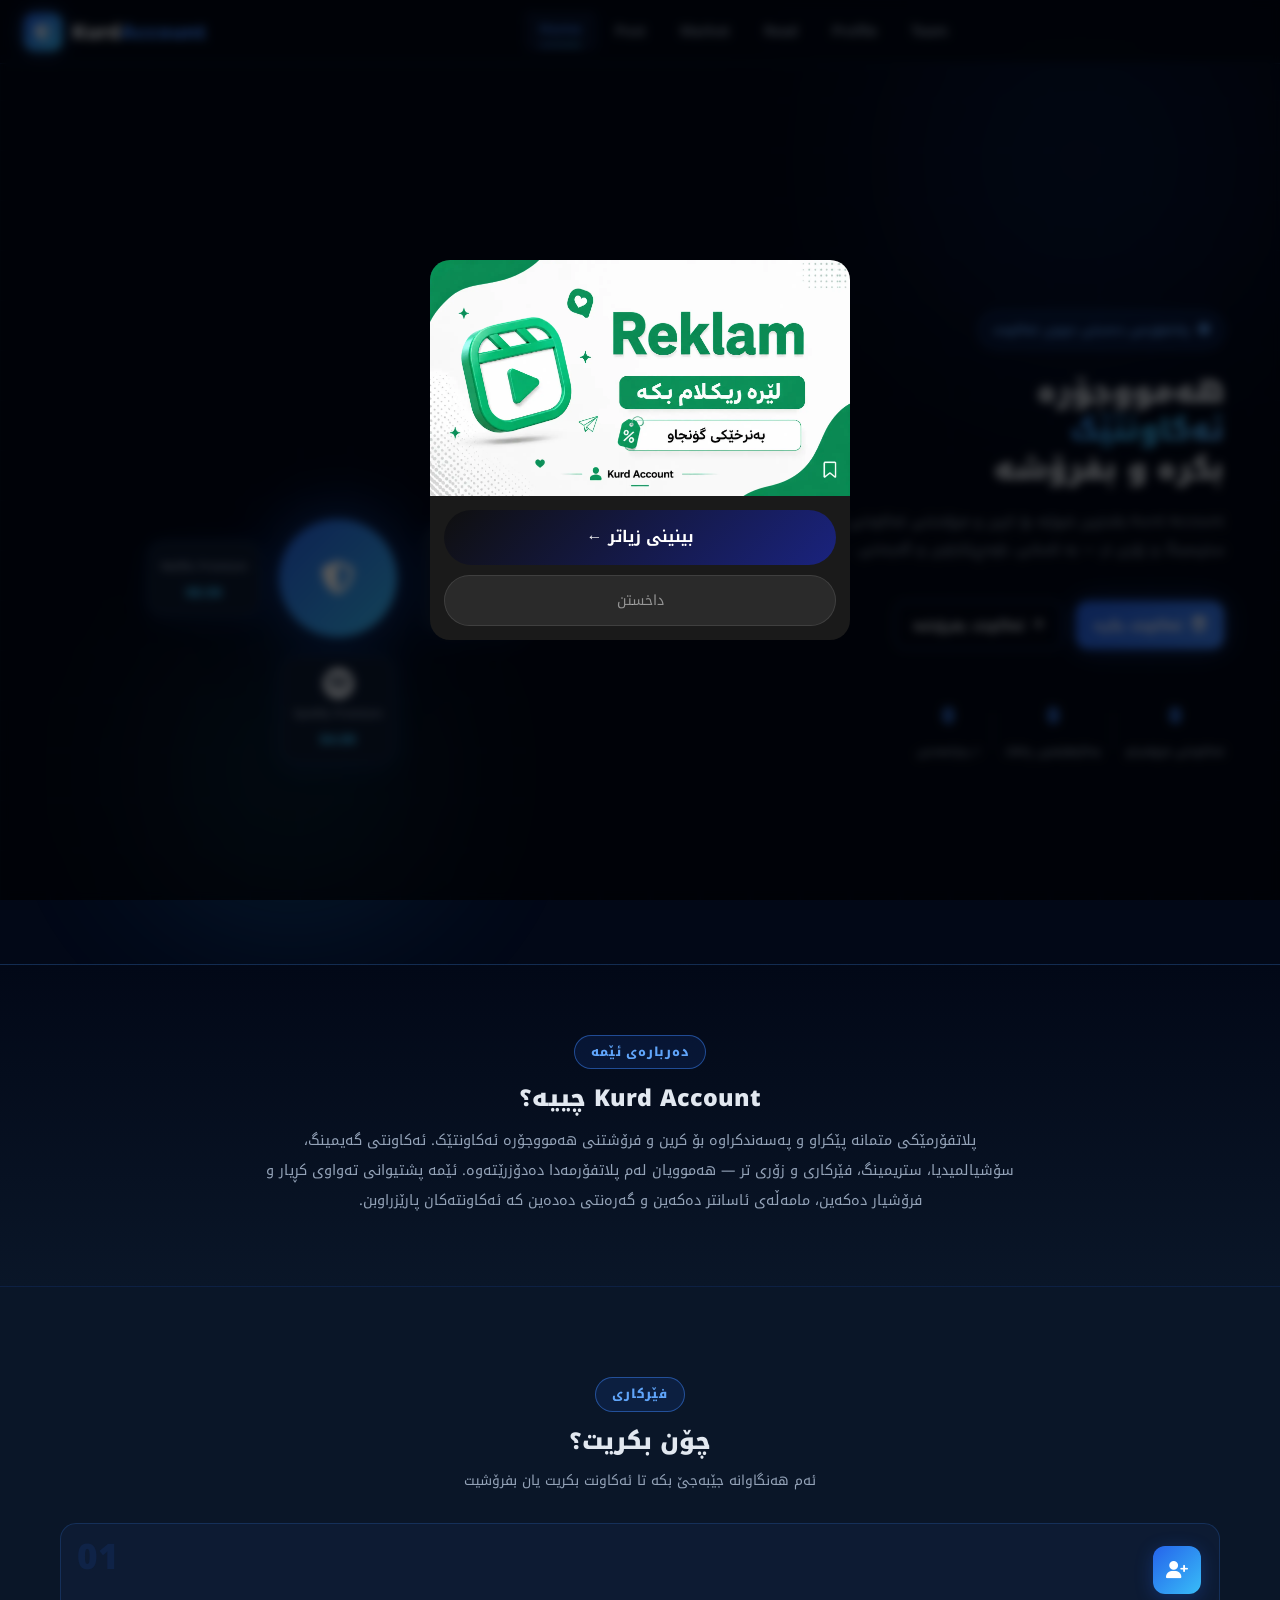
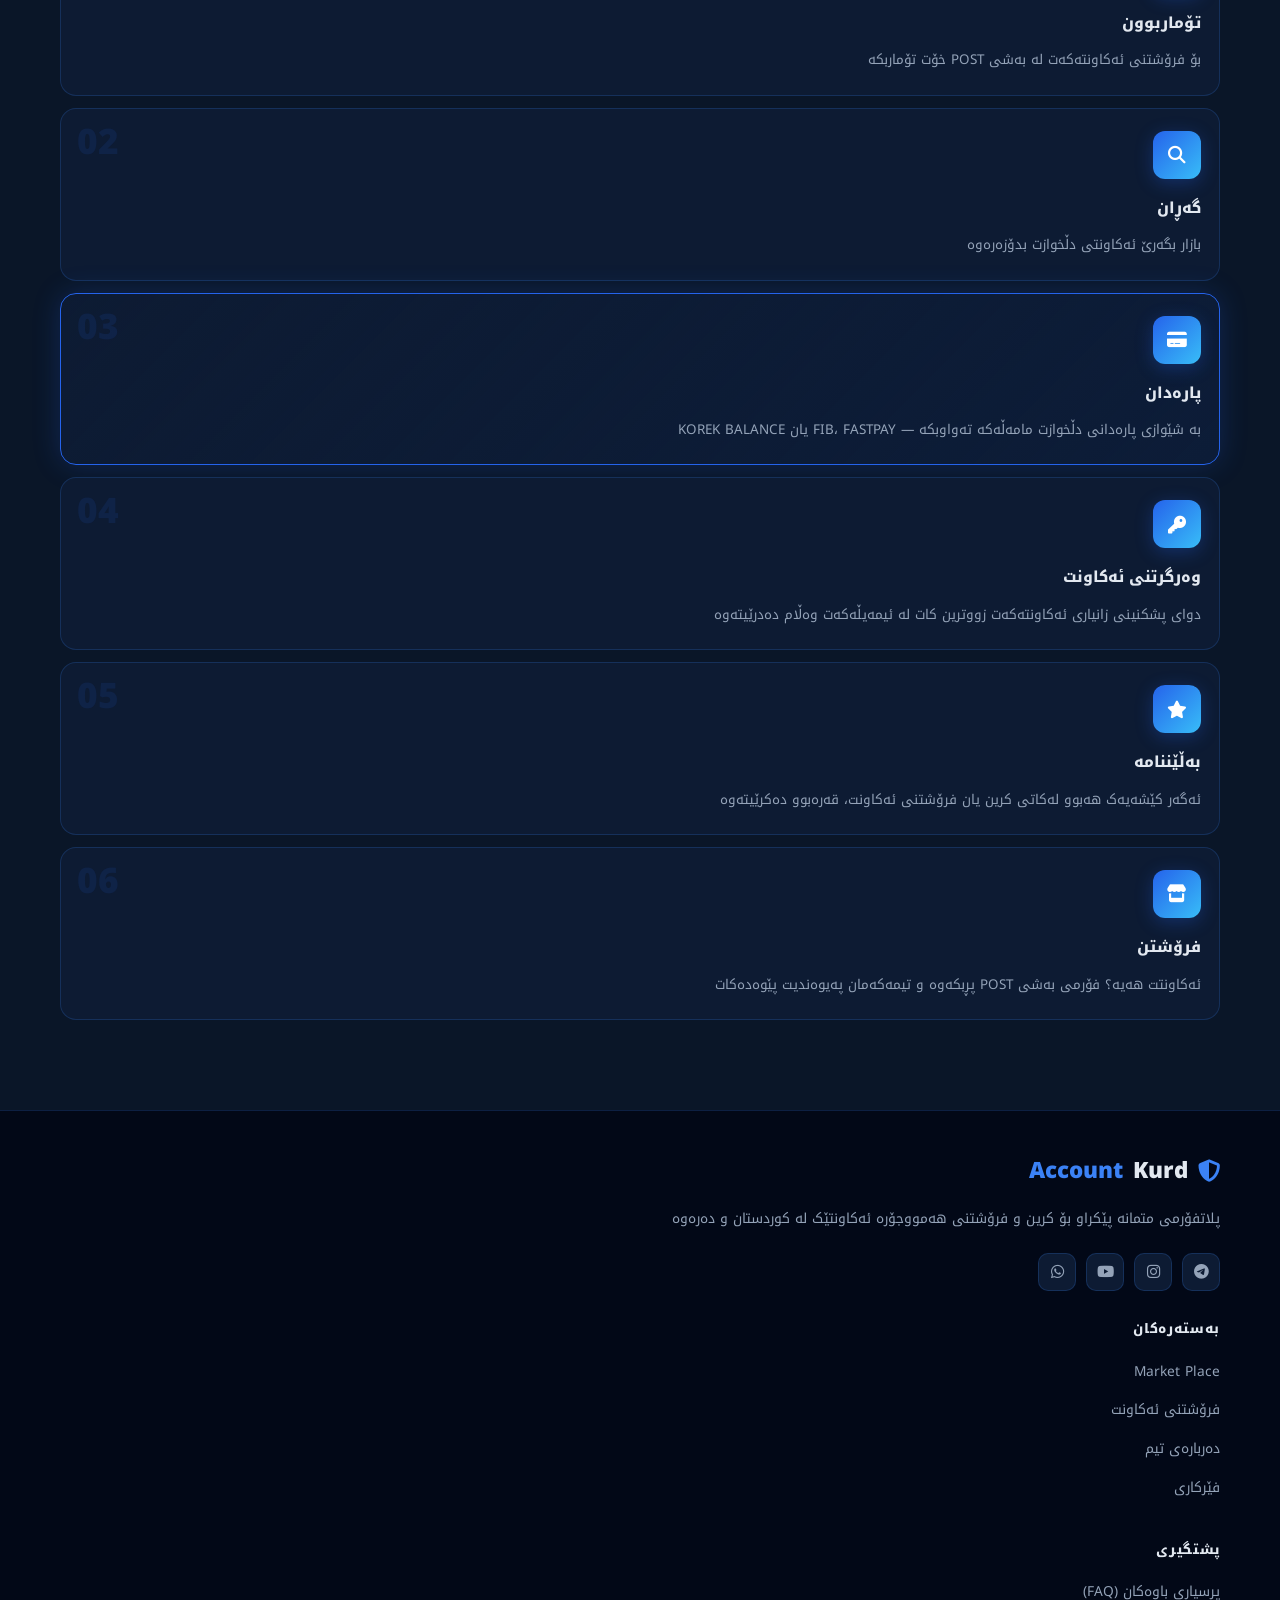
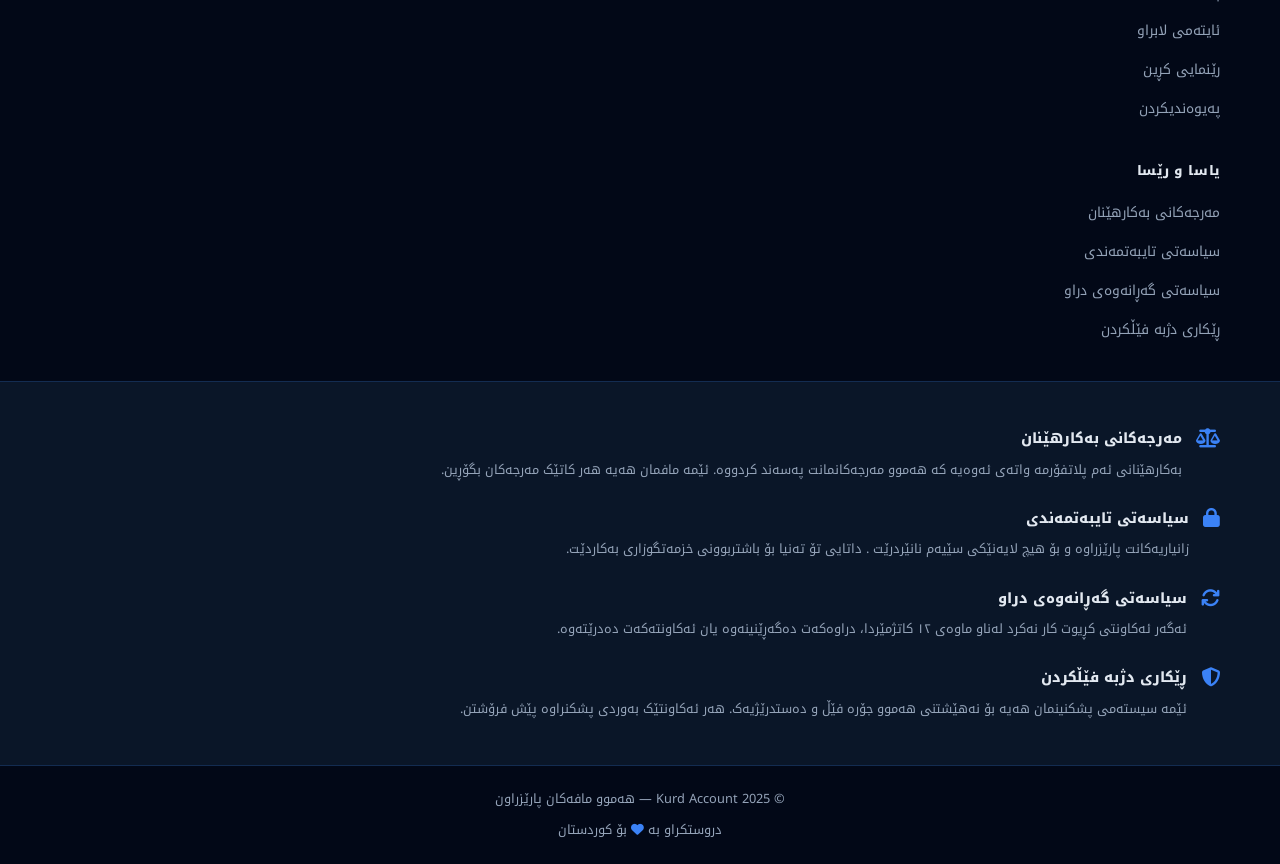
==== commit e1257434: "Update index.html" ====
--- a/index.html
+++ b/index.html
@@ -1,44 +1,41 @@
 <!DOCTYPE html>
-<html lang="ckb" dir="rtl">
+<html lang="ku" dir="rtl">
 <head>
   <meta charset="UTF-8" />
   <meta name="viewport" content="width=device-width, initial-scale=1.0" />
   <title>Kurd Account</title>
-
-  <!-- Styles -->
   <link rel="stylesheet" href="assect/css/style.css" />
-  <link rel="stylesheet" href="assect/ads/pop.css" />
-
-  <!-- Fonts -->
+    <link rel="stylesheet" href="assect/ads/pop.css" />
   <link rel="preconnect" href="https://fonts.googleapis.com" />
   <link rel="preconnect" href="https://fonts.gstatic.com" crossorigin />
-  <link href="https://fonts.googleapis.com/css2?family=Noto+Kufi+Arabic:wght@300;400;600;700;900&family=Cairo:wght@300;400;600;700;900&family=Noto+Naskh+Arabic:wght@400;600;700;900&display=swap" rel="stylesheet" />
-
-  <!-- Font Awesome -->
+  <link href="https://fonts.googleapis.com/css2?family=Noto+Kufi+Arabic:wght@300;400;600;700;900&family=Cairo:wght@300;400;600;700;900&display=swap" rel="stylesheet" />
   <link rel="stylesheet" href="https://cdnjs.cloudflare.com/ajax/libs/font-awesome/6.5.0/css/all.min.css" />
-
-  <!-- Open Graph -->
-  <meta property="og:title" content="Kurd Account" />
-  <meta property="og:description" content="باشترین پلاتفۆرم بۆ کرین و فرۆشتنی ئەکاونت" />
-  <meta property="og:image" content="https://devmuhamad1991.github.io/Bazari-Degital/assect/image/logo.png" />
-  <meta property="og:url" content="https://devmuhamad1991.github.io/Bazari-Degital/" />
-  <meta property="og:type" content="website" />
-
-  <!-- Favicon -->
-  <link rel="icon" type="image/png" href="https://devmuhamad1991.github.io/Bazari-Degital/assect/image/logo.png" />
-  <link rel="apple-touch-icon" href="https://devmuhamad1991.github.io/Bazari-Degital/assect/image/logo.png" />
-
-  <!-- ✅ Navbar — CSS + JS هەر دووی تێدایە، یەک فایل -->
-  <script src="navbar.js" defer></script>
+  
+
+  <link rel="preconnect" href="https://fonts.googleapis.com">
+<link rel="preconnect" href="https://fonts.gstatic.com" crossorigin>
+<link href="https://fonts.googleapis.com/css2?family=Noto+Naskh+Arabic:wght@400;600;700;900&display=swap" rel="stylesheet">
+
+<!-- Linke Web -->
+<meta property="og:title" content="Kurd Account" />
+<meta property="og:description" content="باشترین پلاتفۆرم بۆ کرین و فرۆشتنی ئەکاونت" />
+<meta property="og:image" content="https://devmuhamad1991.github.io/Bazari-Degital/assect/image/logo.png" />
+<meta property="og:url" content="https://devmuhamad1991.github.io/Bazari-Degital/" />
+<meta property="og:type" content="website" />
+<link rel="icon" type="image/png" href="https://devmuhamad1991.github.io/Bazari-Degital/assect/image/logo.png" />
+<link rel="apple-touch-icon" href="https://devmuhamad1991.github.io/Bazari-Degital/assect/image/logo.png" />
+
+<!-- nav.css -->
+  <link rel="stylesheet" href="assect/navbar/nav.css"/> 
 
 </head>
 <body>
-
-  <!-- Navbar -->
+  
+  <!-- nav.js -->
   <div id="navbar-root"></div>
-
+  
   <!-- ===== HERO SECTION ===== -->
-  <section class="hero" id="home">
+<section class="hero" id="home">
     <div class="hero-bg">
       <div class="grid-lines"></div>
       <div class="glow glow-1"></div>
@@ -55,7 +52,7 @@
         Kurd Account باشترین شوێنە بۆ کرین و فرۆشتنی ئەکاونتی گەیمینگ، سۆشیالمیدیا، ستریمینگ و زۆری تر — بە ئاسانی، باوەڕپێکراوی و گەرەنتی.
       </p>
       <div class="hero-actions">
-        <a href="market.html" class="btn btn-primary"><i class="fa-solid fa-store"></i> ئەکاونت بکرە</a>
+        <a href="marketplace.html" class="btn btn-primary"><i class="fa-solid fa-store"></i> ئەکاونت بکرە</a>
         <a href="post.html" class="btn btn-outline"><i class="fa-solid fa-plus"></i> ئەکاونت بفرۆشە</a>
       </div>
       <div class="hero-stats">
@@ -66,28 +63,33 @@
         <div class="stat"><span class="stat-num" data-target="99">0</span><span class="stat-label">٪ رەزامەندی</span></div>
       </div>
     </div>
-
+    
     <div class="hero-visual">
-      <div class="floating-card card-1">
-        <i class="fa-brands fa-netflix fa-2x"></i>
-        <span>Netflix Premium</span>
-        <strong>$8.50</strong>
-      </div>
-      <div class="floating-card card-2">
-        <i class="fa-brands fa-steam fa-2x"></i>
-        <span>Steam Account</span>
-        <strong>$12.00</strong>
-      </div>
-      <div class="central-orb">
-        <i class="fa-solid fa-shield-halved"></i>
-      </div>
-      <div class="floating-card card-3">
-        <i class="fa-brands fa-spotify fa-2x"></i>
-        <span>Spotify Premium</span>
-        <strong>$4.00</strong>
-      </div>
-    </div>
-  </section>
+  <div class="floating-card card-1">
+    <i class="fa-brands fa-netflix fa-2x"></i>
+    <span>Netflix Premium</span>
+    <strong>$8.50</strong>
+  </div>
+  <div class="floating-card card-2">
+    <i class="fa-brands fa-steam fa-2x"></i>
+    <span>Steam Account</span>
+    <strong>$12.00</strong>
+  </div>
+  <div class="central-orb">
+    <i class="fa-solid fa-shield-halved"></i>
+  </div>
+  <div class="floating-card card-3">
+    <i class="fa-brands fa-spotify fa-2x"></i>
+    <span>Spotify Premium</span>
+    <strong>$4.00</strong>
+  </div>
+</div>
+
+    
+</section>
+
+
+
 
   <!-- ===== ABOUT WEBSITE ===== -->
   <section class="about-web" id="about-web">
@@ -95,7 +97,7 @@
       <div class="section-tag">دەربارەی ئێمە</div>
       <h2 class="section-title">Kurd Account چییە؟</h2>
       <p class="about-para">
-        پلاتفۆرمێکی متمانە پێکراو و پەسەندکراوە بۆ کرین و فرۆشتنی هەمووجۆرە ئەکاونتێک. ئەکاونتی گەیمینگ، سۆشیالمیدیا، ستریمینگ، فێرکاری و زۆری تر — هەموویان لەم پلاتفۆرمەدا دەدۆزرێتەوە. ئێمە پشتیوانی تەواوی کڕیار و فرۆشیار دەکەین، مامەڵەی ئاسانتر دەکەین و گەرەنتی دەدەین کە ئەکاونتەکان پارێزراوبن.
+         پلاتفۆرمێکی متمانە پێکراو و پەسەندکراوە بۆ کرین و فرۆشتنی هەمووجۆرە ئەکاونتێک. ئەکاونتی گەیمینگ، سۆشیالمیدیا، ستریمینگ، فێرکاری و زۆری تر — هەموویان لەم پلاتفۆرمەدا دەدۆزرێتەوە. ئێمە پشتیوانی تەواوی کڕیار و فرۆشیار دەکەین، مامەڵەی ئاسانتر دەکەین و گەرەنتی دەدەین کە ئەکاونتەکان پارێزراوبن.
       </p>
     </div>
   </section>
@@ -135,7 +137,7 @@
           <div class="tut-num">05</div>
           <div class="tut-icon"><i class="fa-solid fa-star"></i></div>
           <h3>بەڵێننامە</h3>
-          <p>ئەگەر کێشەیەک هەبوو لەکاتی کرین یان فرۆشتنی ئەکاونت، قەرەبوو دەکرێیتەوە</p>
+          <p>ئەگەر کێشەیەک هەبوو لەکاتی کرین یان فرۆشتنی ئەکاونت،  قەرەبوو دەکرێیتەوە  </p>
         </div>
         <div class="tut-card">
           <div class="tut-num">06</div>
@@ -167,10 +169,10 @@
         <div class="footer-col">
           <h4>بەستەرەکان</h4>
           <ul>
-            <li><a href="market.html">Market</a></li>
+            <li><a href="marketplace.html">Market Place</a></li>
             <li><a href="post.html">فرۆشتنی ئەکاونت</a></li>
             <li><a href="team.html">دەربارەی تیم</a></li>
-            <li><a href="#tutorials">فێرکاری</a></li>
+            <li><a href="#tutorials">فێرکاری  </a></li>
           </ul>
         </div>
         <div class="footer-col">
@@ -178,7 +180,7 @@
           <ul>
             <li><a href="#">پرسیاری باوەکان (FAQ)</a></li>
             <li><a href="#">ئایتەمی لابراو</a></li>
-            <li><a href="#">رێنمایی کرین</a></li>
+            <li><a href="#">رێنمایی کڕین</a></li>
             <li><a href="team.html">پەیوەندیکردن</a></li>
           </ul>
         </div>
@@ -193,7 +195,6 @@
         </div>
       </div>
     </div>
-
     <div class="footer-legal">
       <div class="container">
         <div class="legal-grid">
@@ -208,7 +209,7 @@
             <i class="fa-solid fa-lock"></i>
             <div>
               <h5>سیاسەتی تایبەتمەندی</h5>
-              <p>زانیاریەکانت پارێزراوە و بۆ هیچ لایەنێکی سێیەم نانێردرێت. داتایی تۆ تەنیا بۆ باشتربوونی خزمەتگوزاری بەکاردێت.</p>
+              <p>زانیاریەکانت پارێزراوە و بۆ هیچ لایەنێکی سێیەم نانێردرێت . داتایی تۆ تەنیا بۆ باشتربوونی خزمەتگوزاری بەکاردێت.</p>
             </div>
           </div>
           <div class="legal-box">
@@ -228,7 +229,6 @@
         </div>
       </div>
     </div>
-
     <div class="footer-bottom">
       <div class="container">
         <p>© 2025 Kurd Account — هەموو مافەکان پارێزراون</p>
@@ -237,72 +237,82 @@
     </div>
   </footer>
 
-  <!-- ===== ADS POPUP ===== -->
-  <script>
-  (function () {
-    var ads = [
-      {
-        img: 'https://devmuhamad1991.github.io/Bazari-Degital/assect/image/fivemx.webp',
-        title: 'باوەڕپێکراوترین سایتی گرەو<br>لە کوردستان <span style="color:#f9ca24">AryanBet</span>',
-        link: 'https://example.com'
-      },
-      {
-        img: 'https://devmuhamad1991.github.io/Bazari-Degital/assect/image/dsign.webp',
-        title: 'باشترین شوێن بۆ کرین و فرۆشتن<br><span style="color:#f9ca24">Kurd Account</span>',
-        link: 'https://devmuhamad1991.github.io/Image/'
-      },
-      {
-        img: 'https://devmuhamad1991.github.io/Bazari-Degital/assect/image/reklam.webp',
-        title: 'ئەکاونتی پریمیەم بکرە<br><span style="color:#f9ca24">بە نرخی گونجاو</span>',
-        link: 'https://example.com'
-      }
-    ];
-
-    var ad = ads[Math.floor(Math.random() * ads.length)];
-
-    var o = document.createElement('div');
-    o.style.cssText = 'position:fixed;inset:0;background:rgba(0,0,0,.65);backdrop-filter:blur(5px);z-index:99999;display:flex;align-items:center;justify-content:center;padding:16px';
-
-    var c = document.createElement('div');
-    c.style.cssText = 'background:#1a1a1a;border-radius:20px;overflow:hidden;width:100%;max-width:420px;direction:rtl;font-family:Noto Kufi Arabic,Cairo,sans-serif';
-
-    var a = document.createElement('a');
-    a.href = ad.link;
-    a.target = '_blank';
-    a.style.cssText = 'display:block;position:relative;cursor:pointer';
-
-    var img = document.createElement('img');
-    img.src = ad.img;
-    img.style.cssText = 'width:100%;display:block;aspect-ratio:16/9;object-fit:cover';
-
-    a.appendChild(img);
-
-    var btns = document.createElement('div');
-    btns.style.cssText = 'display:flex;flex-direction:column;gap:10px;padding:14px';
-
-    var btnGo = document.createElement('a');
-    btnGo.href = ad.link;
-    btnGo.target = '_blank';
-    btnGo.textContent = 'بینینی زیاتر ←';
-    btnGo.style.cssText = 'display:block;text-align:center;background:linear-gradient(135deg,#0f0f0f,#1a237e);color:#fff;font-family:inherit;font-size:16px;font-weight:700;border-radius:50px;padding:13px;text-decoration:none';
-
-    var btnX = document.createElement('button');
-    btnX.textContent = 'داخستن';
-    btnX.style.cssText = 'background:rgba(255,255,255,.07);color:rgba(255,255,255,.5);font-family:inherit;font-size:14px;border:1px solid rgba(255,255,255,.1);border-radius:50px;padding:11px;cursor:pointer;width:100%';
-    btnX.onclick = function () { o.remove(); };
-
-    btns.appendChild(btnGo);
-    btns.appendChild(btnX);
-    c.appendChild(a);
-    c.appendChild(btns);
-    o.appendChild(c);
-    o.addEventListener('click', function (e) { if (e.target === o) o.remove(); });
-    document.body.appendChild(o);
-  })();
-  </script>
-
-  <!-- ===== MAIN SCRIPT ===== -->
-  <script type="module" src="assect/java/script.js"></script>
+<script>
+(function(){
+  // ── زیادکردنی ریکلامەکانت ئێرە ──
+  var ads = [
+    {
+      img: 'https://devmuhamad1991.github.io/Bazari-Degital/assect/image/fivemx.webp',
+      title: 'باوەڕپێکراوترین سایتی گرەو<br>لە کوردستان <span style="color:#f9ca24">AryanBet</span>',
+      checks: ['✅ 100% کاشباکی وەرشی','✅ تا وەکو 20% کاشباکی هەفتانە','✅ تا وەکو 30% پۆینتی زیادە'],
+      link: 'https://example.com'
+    },
+    {
+      img: 'https://devmuhamad1991.github.io/Bazari-Degital/assect/image/dsign.webp',
+      title: 'باشترین شوێن بۆ کرین و فرۆشتن<br><span style="color:#f9ca24">Kurd Account</span>',
+      checks: ['✅ گەرەنتی تەواو','✅ پارەگەڕانەوە لە ١٢ کاتژمێردا','✅ زیاتر لە ٥٠٠٠ ئەکاونت'],
+      link: 'https://devmuhamad1991.github.io/Image/'
+    },
+    {
+      img: 'https://devmuhamad1991.github.io/Bazari-Degital/assect/image/reklam.webp',
+      title: 'ئەکاونتی پریمیەم بکرە<br><span style="color:#f9ca24">بە نرخی گونجاو</span>',
+      checks: ['✅ Netflix، Spotify، Steam','✅ گەرەنتی ١٠٠%','✅ گەیاندنی فەوری'],
+      link: 'https://example.com'
+    }
+  ];
+
+  // random یەکێک هەڵبژێرە
+  var ad = ads[Math.floor(Math.random() * ads.length)];
+
+  var o = document.createElement('div');
+  o.style.cssText = 'position:fixed;inset:0;background:rgba(0,0,0,.65);backdrop-filter:blur(5px);z-index:99999;display:flex;align-items:center;justify-content:center;padding:16px';
+
+  var c = document.createElement('div');
+  c.style.cssText = 'background:#1a1a1a;border-radius:20px;overflow:hidden;width:100%;max-width:420px;direction:rtl;font-family:Noto Kufi Arabic,Cairo,sans-serif';
+
+  var a = document.createElement('a');
+  a.href = ad.link;
+  a.target = '_blank';
+  a.style.cssText = 'display:block;position:relative;cursor:pointer';
+
+  var img = document.createElement('img');
+  img.src = ad.img;
+  img.style.cssText = 'width:100%;display:block;aspect-ratio:16/9;object-fit:cover';
+
+
+
+  a.appendChild(img);
+
+
+  var btns = document.createElement('div');
+  btns.style.cssText = 'display:flex;flex-direction:column;gap:10px;padding:14px';
+
+  var btnGo = document.createElement('a');
+  btnGo.href = ad.link;
+  btnGo.target = '_blank';
+  btnGo.textContent = 'بینینی زیاتر ←';
+  btnGo.style.cssText = 'display:block;text-align:center;background:linear-gradient(135deg,#0f0f0f,#1a237e);color:#fff;font-family:inherit;font-size:16px;font-weight:700;border-radius:50px;padding:13px;text-decoration:none';
+
+
+
+  var btnX = document.createElement('button');
+  btnX.textContent = 'داخستن';
+  btnX.style.cssText = 'background:rgba(255,255,255,.07);color:rgba(255,255,255,.5);font-family:inherit;font-size:14px;border:1px solid rgba(255,255,255,.1);border-radius:50px;padding:11px;cursor:pointer;width:100%';
+  btnX.onclick = function(){ o.remove(); };
+
+  btns.appendChild(btnGo);
+  btns.appendChild(btnX);
+  c.appendChild(a);
+  c.appendChild(btns);
+  o.appendChild(c);
+  o.addEventListener('click', function(e){ if(e.target===o) o.remove(); });
+  document.body.appendChild(o);
+})();
+</script>
+
+<!-- بیکە بەمجۆرە — nav.js یەکەم -->
+<script src="assect/navbar/nav.js"></script>
+<script type="module" src="assect/java/script.js"></script>
 
 </body>
-</html>+</html>
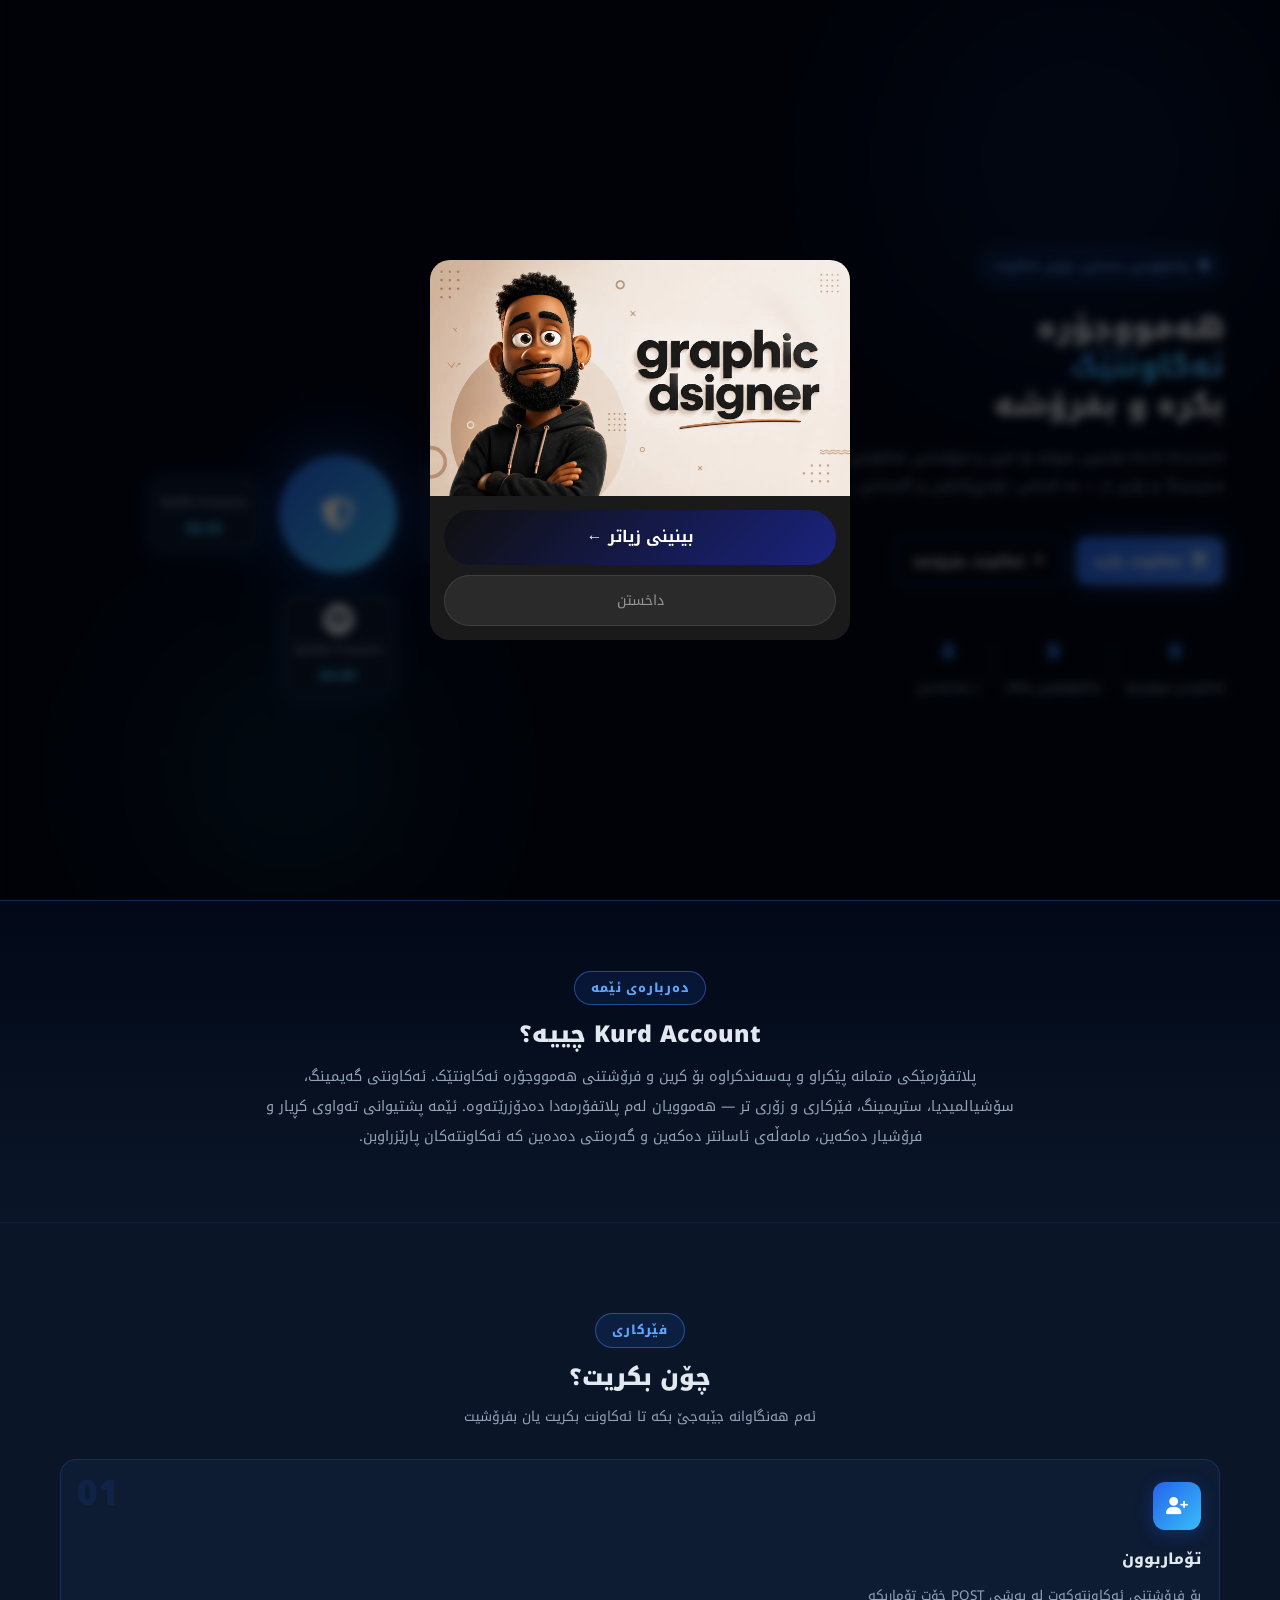
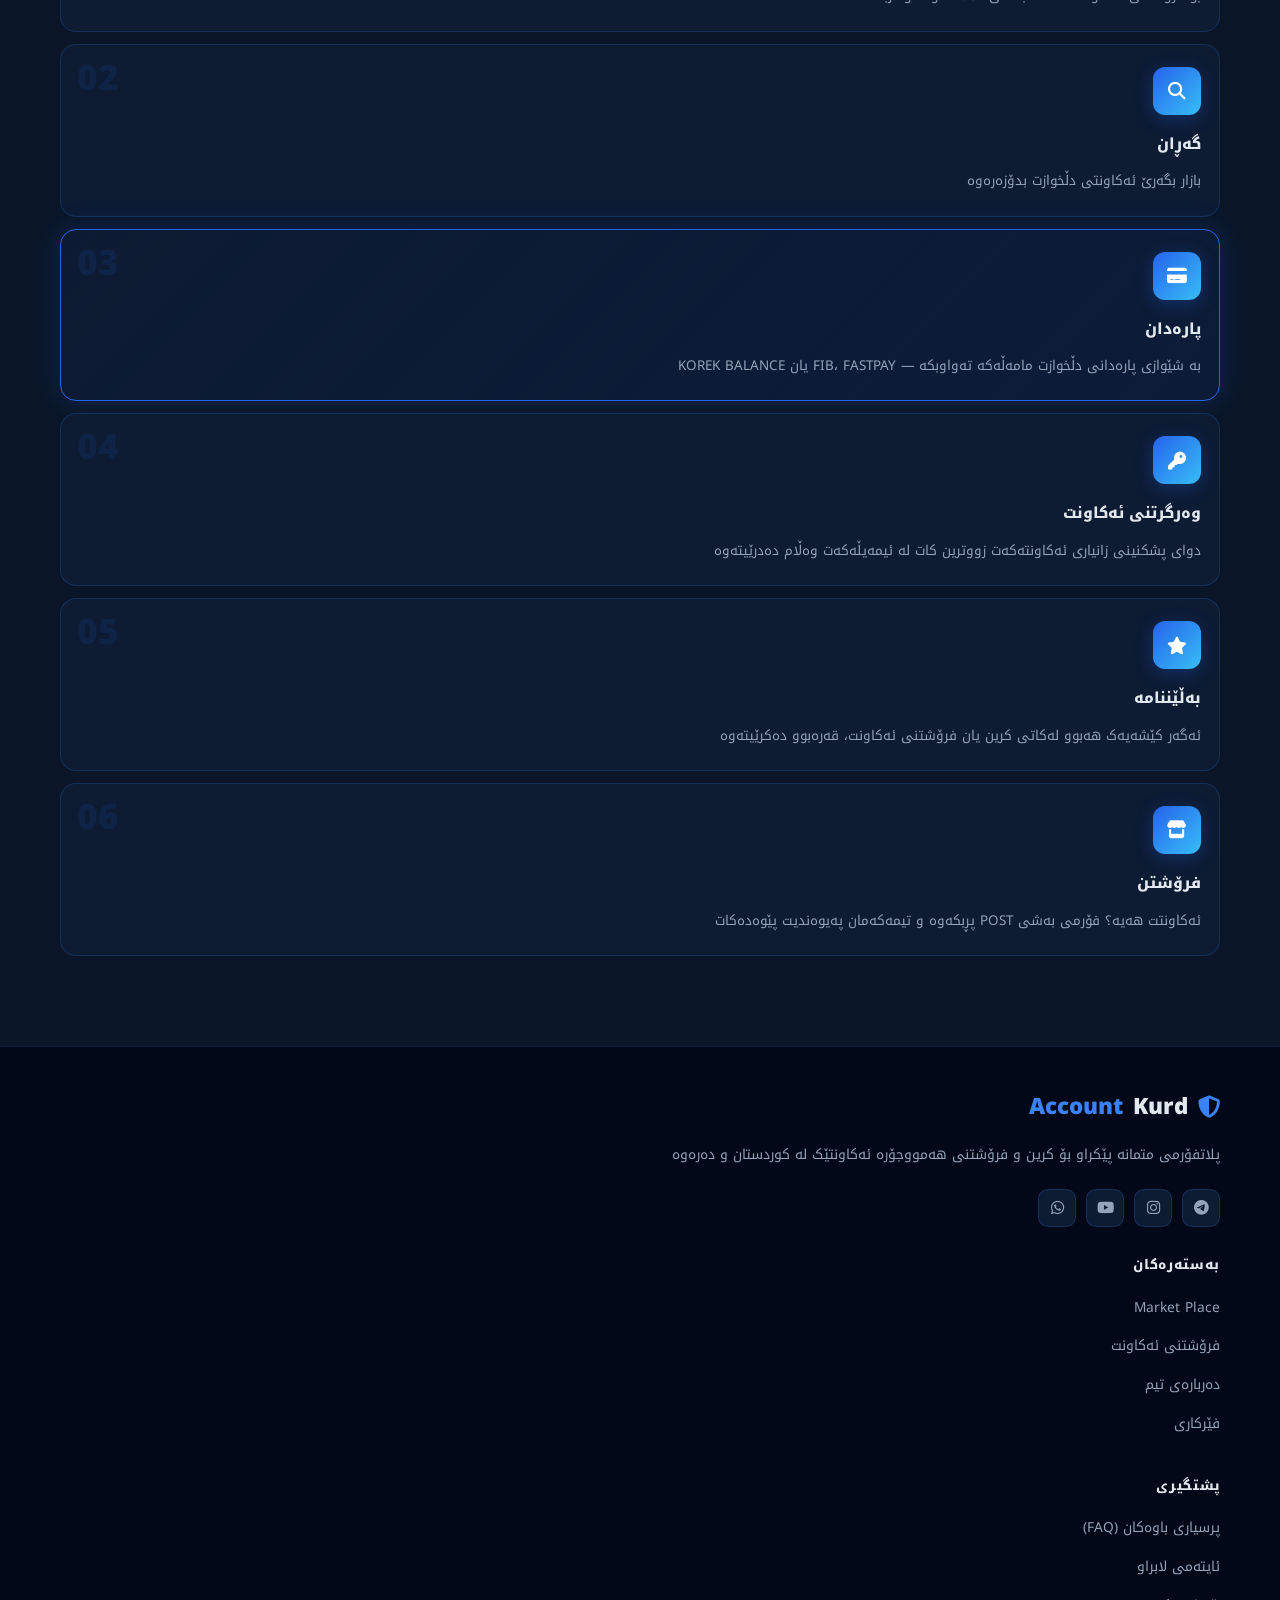
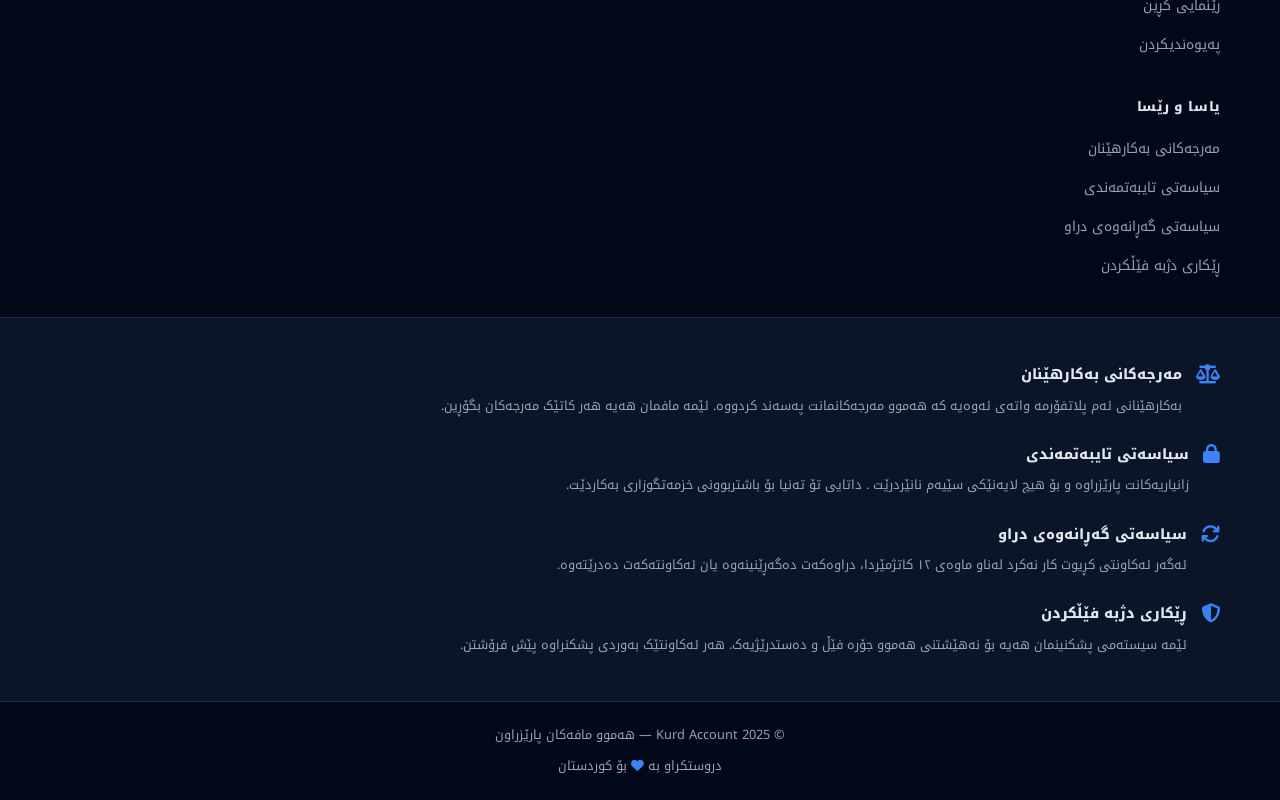
==== commit e1bafad1: "Update index.html" ====
--- a/index.html
+++ b/index.html
@@ -31,8 +31,6 @@
 </head>
 <body>
   
-  <!-- nav.js -->
-  <div id="navbar-root"></div>
   
   <!-- ===== HERO SECTION ===== -->
 <section class="hero" id="home">
@@ -310,8 +308,6 @@
 })();
 </script>
 
-<!-- بیکە بەمجۆرە — nav.js یەکەم -->
-<script src="assect/navbar/nav.js"></script>
 <script type="module" src="assect/java/script.js"></script>
 
 </body>
--- a/assect/css/style.css
+++ b/assect/css/style.css
@@ -20,7 +20,7 @@
   --nav-h: 64px;
 }
 
-/*  TABLET FIX (768px - 1024px)  */
+/* ===== TABLET FIX (768px - 1024px) ===== */
 @media (max-width: 1024px) and (min-width: 641px) {
   .hero {
     flex-direction: column;
@@ -45,6 +45,9 @@
   .card-3 { bottom: 20px; }
 }
 
+
+
+
 html { scroll-behavior: smooth; }
 
 body {
@@ -61,7 +64,9 @@
 
 .container { max-width: 1200px; margin: 0 auto; padding: 0 20px; }
 
-/* NAVBAR */
+/* =====================================================
+   NAVBAR
+===================================================== */
 .navbar {
   position: fixed; top: 0; left: 0; right: 0; z-index: 1000;
   height: var(--nav-h);
@@ -105,7 +110,7 @@
   color: var(--blue-light);
 }
 
-/* FIX :2  */
+/* FIX 1: --blue و --accent ئێستا تەعریفکراون بۆ ئایکۆن نیشاندان */
 .logo-icon {
   width: 38px;
   height: 38px;
@@ -127,7 +132,7 @@
   min-width: 0;
   display: flex;
   align-items: center;
-  overflow: hidden;       
+  overflow: hidden;        /* ← ئەمە بمێنێتەوە بۆ y-axis */
 }
 
 /* ── Nav Links ── */
@@ -138,7 +143,7 @@
   list-style: none;
   flex-wrap: nowrap;
   overflow-x: auto;
-  overflow-y: visible;     
+  overflow-y: visible;     /* ← بگۆڕە hidden → visible */
   -webkit-overflow-scrolling: touch;
   scrollbar-width: none;
   padding: 0 4px 2px;
@@ -170,13 +175,13 @@
     box-shadow 0.3s ease;
 }
 
-/* FIX 2: */
+/* FIX 2: RTL — right بەجێی left بۆ ئەنیمەیشنی خەتی ژێر */
 .nav-link::after {
   content: '';
   position: absolute;
   bottom: 4px;
-  right: 50%; 
-  transform: translateX(50%) scaleX(0);
+  right: 50%; /* ← right بۆ RTL */
+  transform: translateX(50%) scaleX(0); /* ← +50% بۆ RTL */
   width: 60%;
   height: 2px;
   background: linear-gradient(90deg, var(--accent), var(--blue-light));
@@ -191,10 +196,10 @@
   box-shadow: 0 4px 16px rgba(37,99,235,0.15);
 }
 
-/* FIX 3: */
+/* FIX 3: ئەنیمەیشنی active و hover چاکسەراوە */
 .nav-link:hover::after,
 .nav-link.active::after {
-  transform: translateX(50%) scaleX(1); 
+  transform: translateX(50%) scaleX(1); /* ← +50% هاوتای بەرووی */
 }
 
 .nav-link.active {
@@ -267,7 +272,9 @@
   }
 }
 
-/* HERO */
+/* ===================================================
+   HERO
+=================================================== */
 .hero {
   min-height: 100vh;
   display: flex; align-items: center;
@@ -365,6 +372,7 @@
 }
 
 /* ===== HERO VISUAL ===== */
+/* ===== HERO VISUAL — BASE ===== */
 .hero-visual {
   flex: 1;
   position: relative;
@@ -404,6 +412,9 @@
 .floating-card span  { font-size: 0.74rem; color: var(--text-muted); font-weight: 600; }
 .floating-card strong{ font-size: 0.92rem; color: var(--accent); font-weight: 900; }
 
+
+
+
 /* Desktop */
 .card-1 { top: 50%; left: -10px;  right: auto; animation: float2 5s   ease-in-out infinite; }
 .card-2 { top: 50%; right: -10px; left: auto;  animation: float1 4s   ease-in-out infinite; }
@@ -482,12 +493,13 @@
     height: 320px;
     width: 100%;
     max-width: 340px;
-    margin: 0 auto ;  
+    margin: 0 auto ;  /* ← ئەمە بگۆڕە */
     overflow: visible;
     display: flex;
     align-items: center;
     justify-content: center;
   }
+
 
   .central-orb {
     width: 100px;
@@ -519,7 +531,12 @@
   .floating-card { min-width: 90px; padding: 8px 10px; }
 }
 
-/* ABOUT */
+
+
+
+/* ===================================================
+   ABOUT
+=================================================== */
 .about-web {
   padding: 70px 0;
   background: linear-gradient(180deg, var(--dark) 0%, var(--dark-2) 100%);
@@ -532,7 +549,9 @@
   color: var(--text-muted); font-size: 1rem; line-height: 2.1;
 }
 
-/* SECTION HEADERS */
+/* ===================================================
+   SECTION HEADERS
+=================================================== */
 .section-tag {
   display: inline-block;
   background: rgba(37,99,235,0.12); border: 1px solid var(--border-bright);
@@ -548,7 +567,9 @@
   color: var(--text-muted); font-size: 0.94rem; margin-bottom: 44px;
 }
 
-/* TUTORIALS */
+/* ===================================================
+   TUTORIALS
+=================================================== */
 .tutorials { padding: 90px 0; background: var(--dark-2); }
 .tutorials .container { text-align: center; }
 .tut-grid {
@@ -582,7 +603,9 @@
 .tut-card h3 { font-size: 0.95rem; font-weight: 800; margin-bottom: 10px; }
 .tut-card p  { color: var(--text-muted); font-size: 0.84rem; line-height: 1.9; }
 
-/* FOOTER */
+/* ===================================================
+   FOOTER
+=================================================== */
 .footer { background: var(--dark); border-top: 1px solid var(--border); }
 .footer-top { padding: 70px 0 50px; }
 .footer-grid {
@@ -641,7 +664,9 @@
 }
 .footer-bottom p { font-size: 0.8rem; color: var(--text-muted); }
 
-/* ANIMATIONS */
+/* ===================================================
+   ANIMATIONS
+=================================================== */
 @keyframes fadeInDown {
   from { opacity: 0; transform: translateY(-20px); }
   to   { opacity: 1; transform: translateY(0); }
@@ -660,12 +685,16 @@
 }
 .reveal.visible { opacity: 1; transform: translateY(0); }
 
-/* RESPONSIVE — TABLET  (≤ 1024px) */
+/* ===================================================
+   RESPONSIVE — TABLET  (≤ 1024px)
+=================================================== */
 @media (max-width: 1024px) {
   .footer-grid { grid-template-columns: 1fr 1fr; gap: 30px; }
 }
 
-/* RESPONSIVE — SMALL TABLET / LARGE PHONE */
+/* ===================================================
+   RESPONSIVE — SMALL TABLET / LARGE PHONE (≤ 900px)
+=================================================== */
 @media (max-width: 900px) {
   .hero {
     flex-direction: column;
@@ -682,7 +711,9 @@
 }
 
 
-/* RESPONSIVE — MOBILE (≤ 640px) */
+/* ===================================================
+   RESPONSIVE — MOBILE (≤ 640px)
+=================================================== */
 @media (max-width: 640px) {
   .nav-container { padding: 0 12px; gap: 10px; }
   .logo-text { display: none; } /* ← ناوی KurdAccount دیار نابێت */
@@ -691,7 +722,7 @@
   .nav-link { 
     font-size: 0.82rem; 
     padding: 7px 11px;
-    border-radius: 20px;
+    border-radius: 20px; /* ← نەرمتر */
     transition: var(--transition);
   }
   .nav-link:hover, .nav-link.active {
@@ -704,6 +735,8 @@
 @keyframes ripple {
   to { transform: scale(2.5); opacity: 0; }
 }
+
+
   /* --- Hero --- */
   .hero { padding: calc(var(--nav-h) + 20px) 16px 36px; gap: 24px; }
   .hero-badge    { font-size: 0.76rem; padding: 7px 13px; }
@@ -718,8 +751,9 @@
 .hero-visual {
   height: 270px;
   max-width: 300px;
-  margin-top: 80px;  
-}
+  margin-top: 80px;  /* ← ئەمە زیاد بکە، 80px یان زیاتر تاقی بکەرەوە */
+}
+
 
   .central-orb   { width: 118px; height: 118px; font-size: 2.1rem; }
   .floating-card { min-width: 98px; padding: 10px 12px; }
@@ -744,7 +778,11 @@
   .legal-grid  { grid-template-columns: 1fr; }
 }
 
-/* RESPONSIVE — VERY SMALL (≤ 380px) */
+
+
+/* ===================================================
+   RESPONSIVE — VERY SMALL (≤ 380px)
+=================================================== */
 @media (max-width: 380px) {
   .logo-icon { width: 32px; height: 32px; font-size: 0.85rem; }
   .logo-text { font-size: 1rem; }
@@ -752,3 +790,4 @@
   .hero-visual { height: 230px; }
   .central-orb { width: 100px; height: 100px; font-size: 1.8rem; }
 }
+
